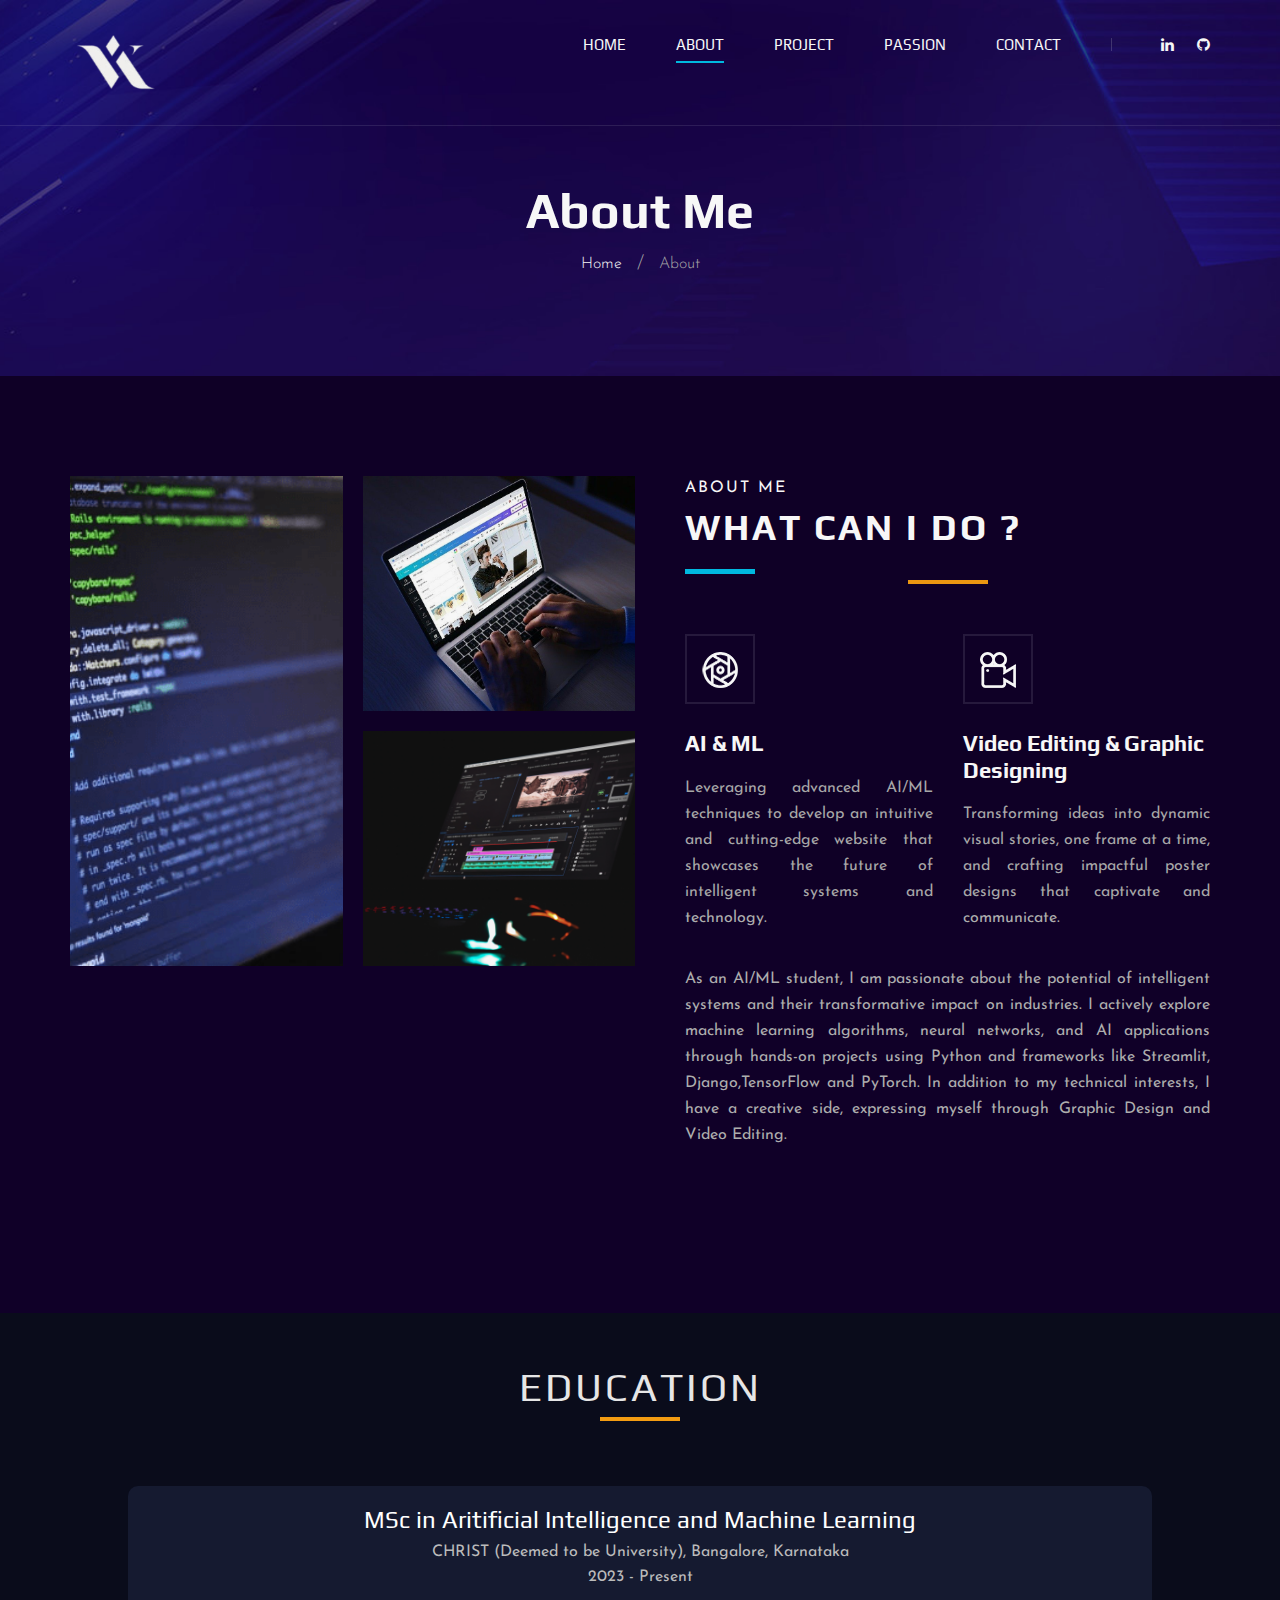
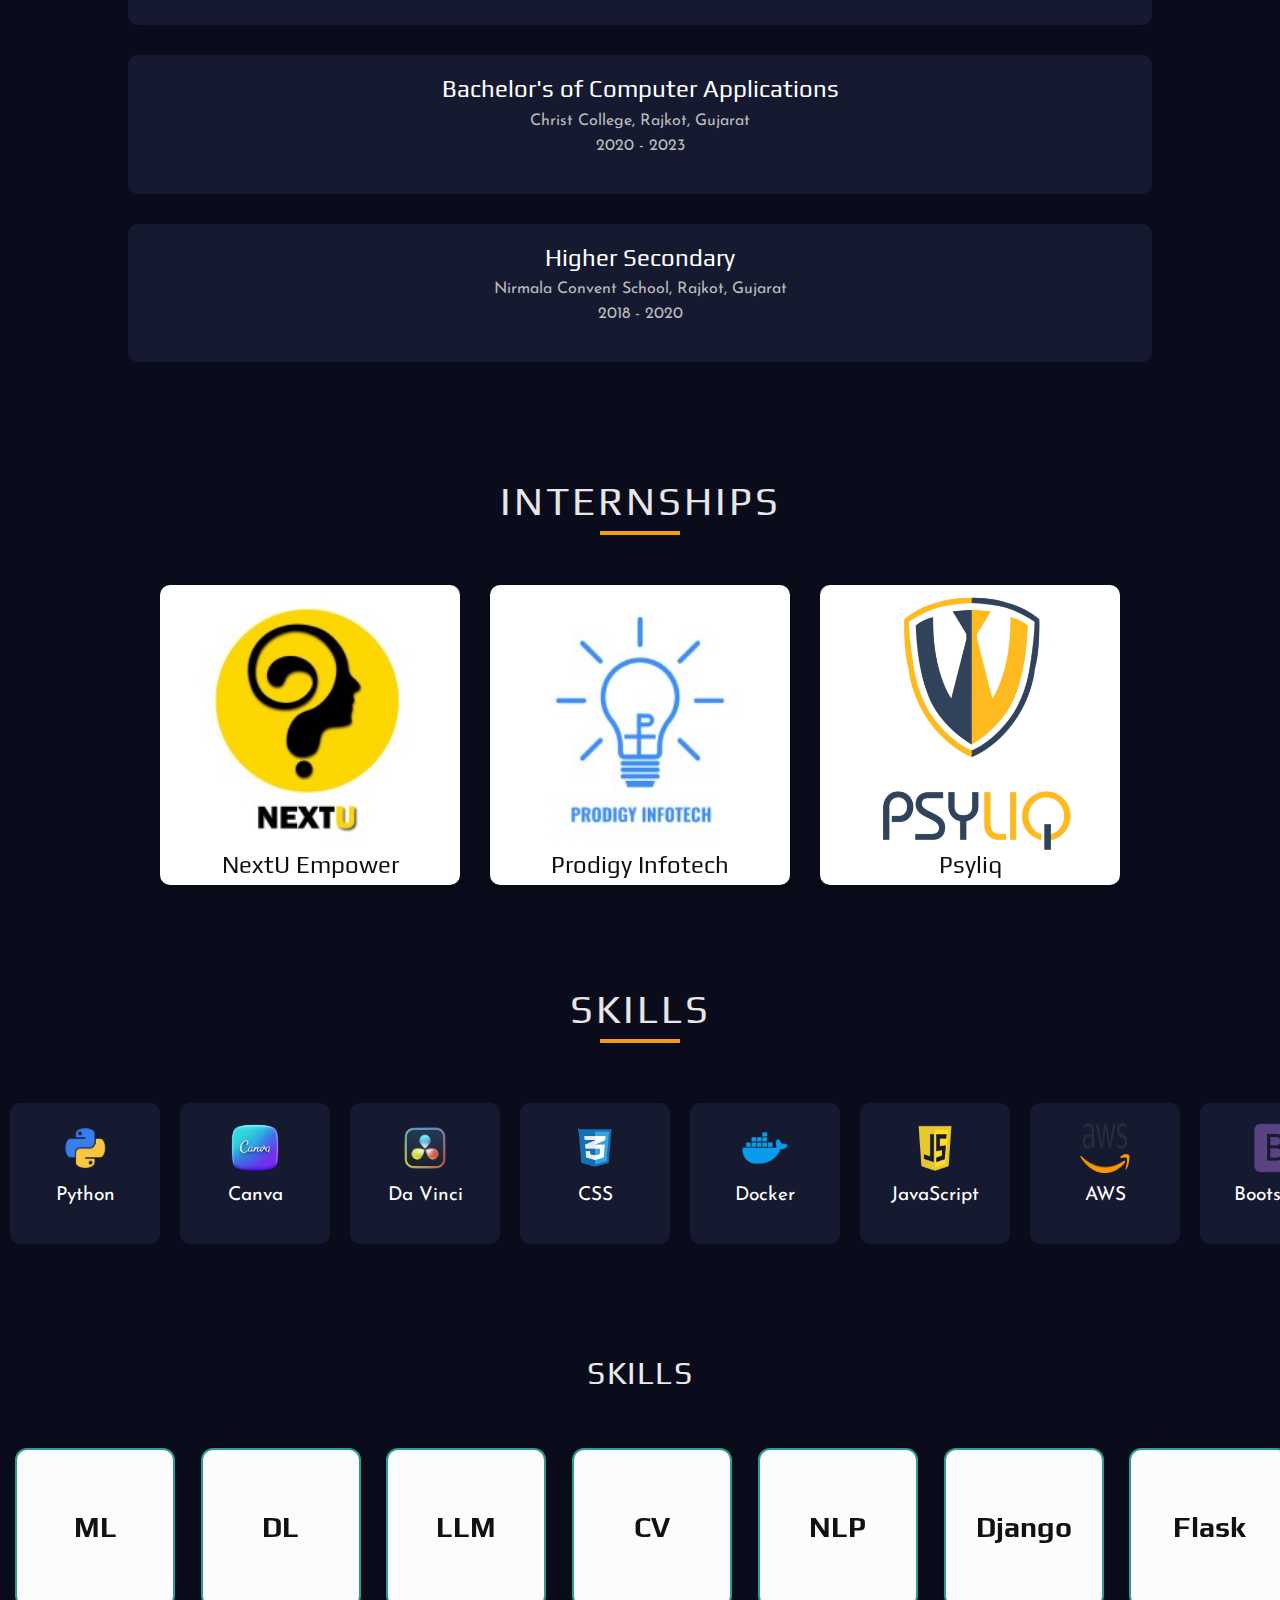
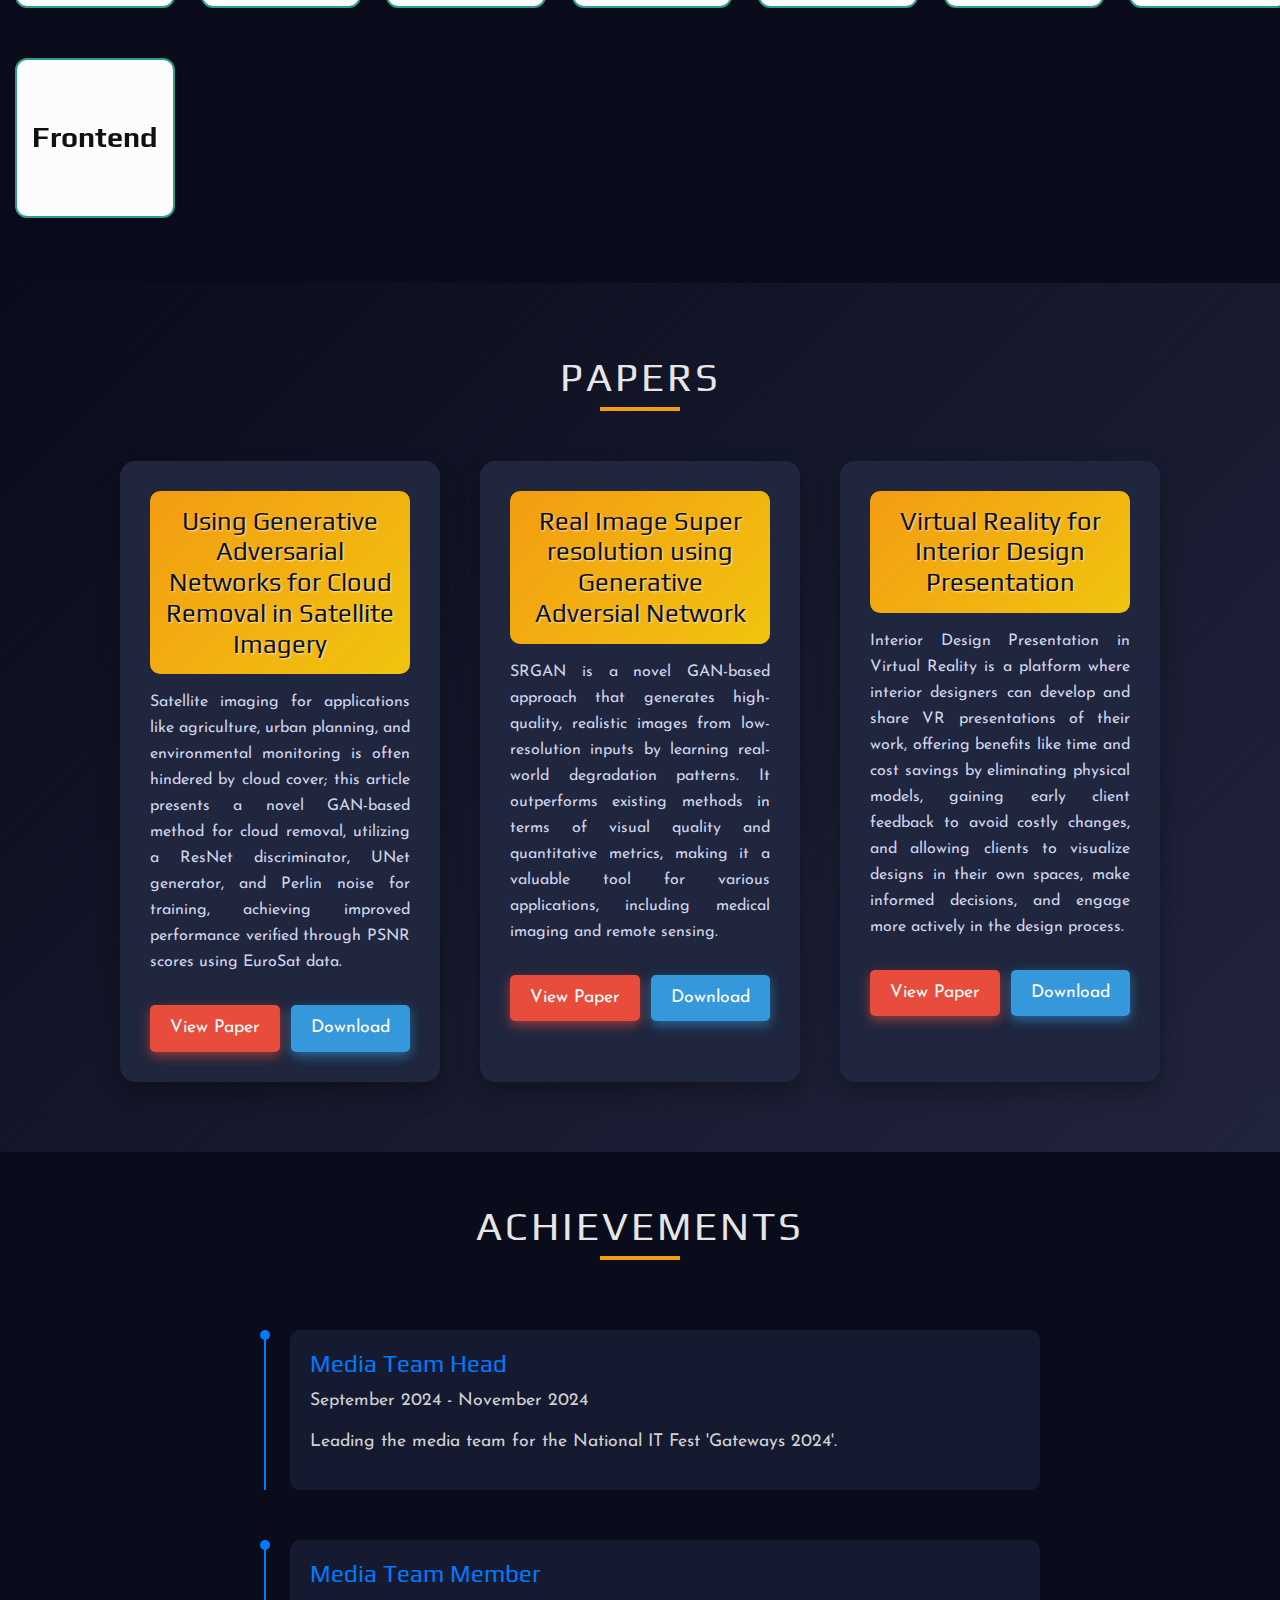
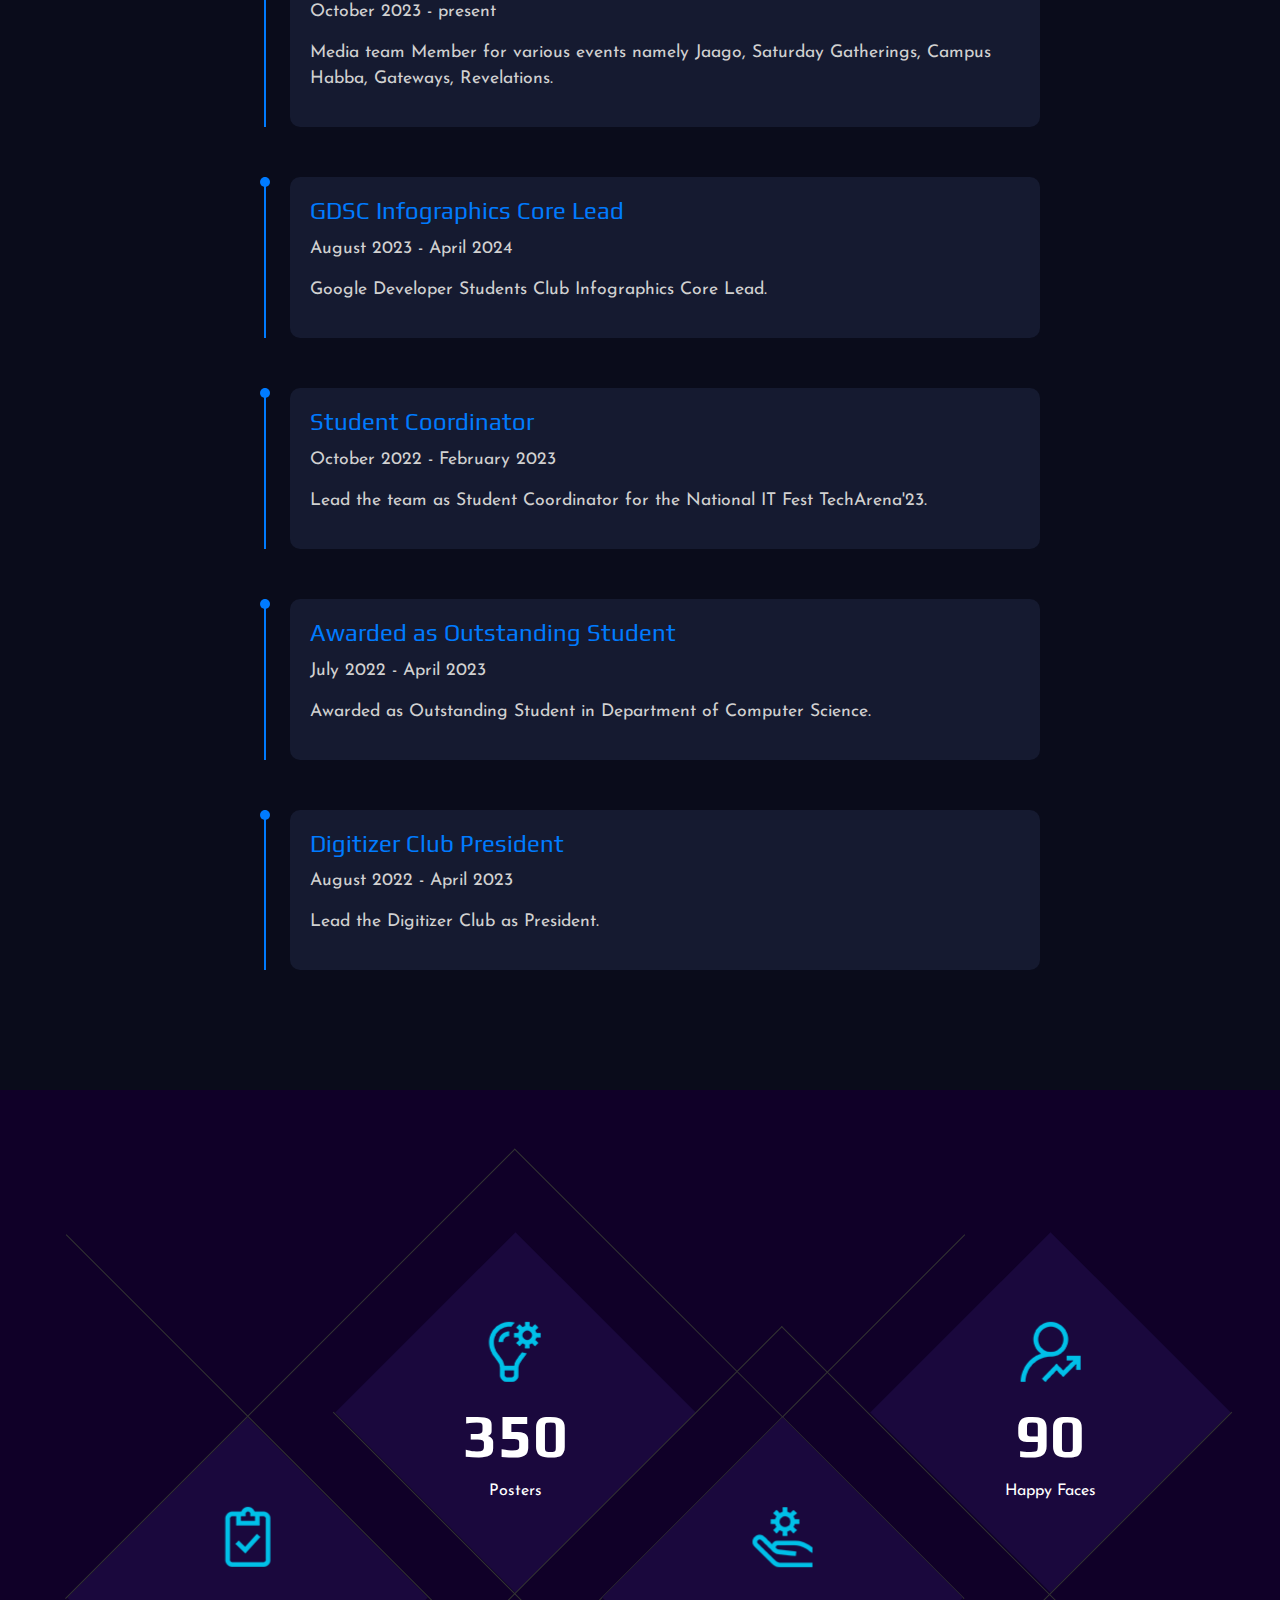
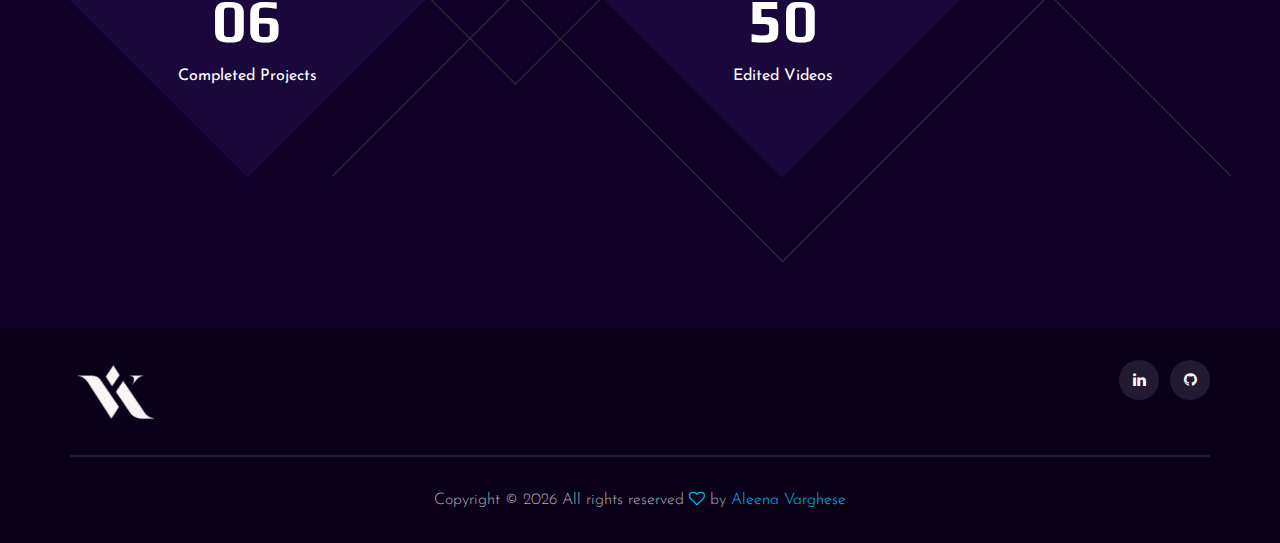
==== about.html @ f1eccfc3 "commits" ====
<!DOCTYPE html>
<html lang="zxx">

<head>
    <meta charset="UTF-8">
    <meta name="Aleena Varghese" content="Portfolio">
    <meta name="keywords" content="portfolio, unica, creative, html">
    <meta name="viewport" content="width=device-width, initial-scale=1.0">
    <meta http-equiv="X-UA-Compatible" content="ie=edge">
    <title>Aleena Varghese | Portfolio</title>

    <!-- Favicon -->
    <link rel="icon" href="img/logo/AV.ico" type="image/x-icon">

    <!-- Google Font -->
    <link href="https://fonts.googleapis.com/css2?family=Play:wght@400;700&display=swap" rel="stylesheet">
    <link href="https://fonts.googleapis.com/css2?family=Josefin+Sans:wght@300;400;500;600;700&display=swap"
        rel="stylesheet">

    <!-- Css Styles -->
    <link rel="stylesheet" href="css/bootstrap.min.css" type="text/css">
    <link rel="stylesheet" href="css/font-awesome.min.css" type="text/css">
    <link rel="stylesheet" href="css/elegant-icons.css" type="text/css">
    <link rel="stylesheet" href="css/owl.carousel.min.css" type="text/css">
    <link rel="stylesheet" href="css/magnific-popup.css" type="text/css">
    <link rel="stylesheet" href="css/slicknav.min.css" type="text/css">
    <link rel="stylesheet" href="css/style.css" type="text/css">
</head>

<body>
    <!-- Page Preloder -->
    <div id="preloder">
        <div class="loader"></div>
    </div>

   
    <!-- Header Section Begin -->
    <header class="header">
        <div class="container">
            <div class="row">
                <div class="col-lg-2">
                    <div class="header__logo">
                        <a href="./index.html"><img src="img/logo.png" alt=""></a>

                    </div>
                </div>
                <div class="col-lg-10">
                    <div class="header__nav__option">
                        <nav class="header__nav__menu mobile-menu">
                            <ul>
                                <li><a href="./index.html">Home</a></li>
                                <li class="active"><a href="./about.html">About</a></li>
                                <li><a href="./project.html">Project</a></li>
                                <li><a href="./passion.html">Passion</a></li>    
                                <li><a href="./contact.html">Contact</a></li>
                            </ul>
                        </nav>
                        <div class="header__nav__social">
                            <a href="https://www.linkedin.com/in/aleena-varghese-atv024/"><i class="fa fa-linkedin"></i></a>
                            <a href="https://github.com/Aleena24"><i class="fa fa-github"></i></a>
                        </div>
                    </div>
                </div>
            </div>
            <div id="mobile-menu-wrap"></div>
        </div>
    </header>
    <!-- Header End -->
    <!-- Breadcrumb Begin -->
    <div class="breadcrumb-option spad set-bg" data-setbg="img/breadcrumb-bg.jpg">
        <div class="container">
            <div class="row">
                <div class="col-lg-12 text-center">
                    <div class="breadcrumb__text">
                        <h2>About Me</h2>
                        <div class="breadcrumb__links">
                            <a href="#">Home</a>
                            <span>About</span>
                        </div>
                    </div>
                </div>
            </div>
        </div>
    </div>
    <!-- Breadcrumb End -->

    <!-- About Section Begin -->
    <section class="about spad">
        <div class="container">
            <div class="row">
                <div class="col-lg-6">
                    <div class="about__pic">
                        <div class="row">
                            <div class="col-lg-6 col-md-6 col-sm-6">
                                <div class="about__pic__item about__pic__item--large set-bg"
                                    data-setbg="img/about/about-4.png"></div>
                            </div>
                            <div class="col-lg-6 col-md-6 col-sm-6">
                                <div class="row">
                                    <div class="col-lg-12">
                                        <div class="about__pic__item set-bg" data-setbg="img/about/about-2.jpg"></div>
                                    </div>
                                    <div class="col-lg-12">
                                        <div class="about__pic__item set-bg" data-setbg="img/about/about-3.jpg"></div>
                                    </div>
                                </div>
                            </div>
                        </div>
                    </div>
                </div>
                <div class="col-lg-6">
                    <div class="about__text">
                        <div class="section-title">
                            <span>About Me</span>
                            <h2>What can I do ?</h2>
                        </div>
                        <div class="row">
                            <div class="col-lg-6 col-md-6 col-sm-6">
                                <div class="services__item">
                                    <div class="services__item__icon">
                                        <img src="img/icons/si-1.png" alt="">
                                    </div>
                                    <h4>AI & ML</h4>
                                    <p align="justify">Leveraging advanced AI/ML techniques to develop an intuitive and 
                                       cutting-edge website that showcases the future of intelligent systems 
                                       and technology.</p>
                                </div>
                            </div>
                            <div class="col-lg-6 col-md-6 col-sm-6">
                                <div class="services__item">
                                    <div class="services__item__icon">
                                        <img src="img/icons/si-3.png" alt="">
                                    </div>
                                    <h4>Video Editing & Graphic Designing</h4>
                                    <p align="justify">Transforming ideas into dynamic visual stories, one frame at a time, 
                                       and crafting impactful poster designs that captivate and communicate.</p>
                                </div>
                            </div>
                        </div>
                        <div align="justify" class="about__text__desc">
                            <p>As an AI/ML student, I am passionate about the potential of intelligent systems 
                                and their transformative impact on industries. I actively explore machine learning 
                                algorithms, neural networks, and AI applications through hands-on projects using 
                                Python and frameworks like Streamlit, Django,TensorFlow and PyTorch. 
                                In addition to my technical interests, I have a creative side, expressing myself 
                                through Graphic Design and Video Editing.</p>
                        </div>
                    </div>
                </div>
            </div>
        </div>
    </section>
    <!-- About Section End -->
    <section id="education" class="education-section">
        <h2 class="section-title">Education</h2>
        <div class="education-timeline">
          <div class="education-item">
            <h3>MSc in Aritificial Intelligence and Machine Learning</h3>
            <span>CHRIST (Deemed to be University), Bangalore, Karnataka</span>
            <p><span>2023 - Present</span></p>
          </div>
          <div class="education-item">
            <h3>Bachelor's of Computer Applications</h3>
            <span>Christ College, Rajkot, Gujarat</span>
            <p><span>2020 - 2023</span></p>
          </div>
          <div class="education-item">
            <h3>Higher Secondary</h3>
            <span>Nirmala Convent School, Rajkot, Gujarat</span>
            <p><span>2018 - 2020</span></p>
          </div>
        </div>
      </section>

      <section id="internships" class="internships-section">
        <h2 class="section-title">Internships</h2>
        <div class="internships-container">
          <div class="flip-card">
            <div class="flip-card-inner">
              <div class="flip-card-front">
                <img src="img/logo/nextu.jpeg" alt="Pysqli Logo">
                <h3>NextU Empower</h3>
              </div>
              <div class="flip-card-back">
                <a href="https://nextuempower.com/"><h3>Graphic Designer</h3></a>
                <p>Duration: September 2024 - Present</p>
                <p>Designing visually engaging graphics and creating promotional videos for web and social media, focusing on enhancing brand identity and user engagement.</p>
              </div>
            </div>
          </div>

          <div class="flip-card">
            <div class="flip-card-inner">
              <div class="flip-card-front">
                <img src="img/logo/prodigy.jpeg" alt="Company 2 Logo">
                <h3>Prodigy Infotech</h3>
              </div>
              <div class="flip-card-back">
                <a href="https://prodigyinfotech.dev/"><h3>Machine Learning Engineer</h3></a>
                <p>Duration: April 2024 - May 2024</p>
                <p>Prodigy InfoTech | intern</p>
                <p>Acquired hands-on experience in designing, training, and evaluating machine learning models to generate actionable insights.</p>
              </div>
            </div>
          </div>

          <div class="flip-card">
            <div class="flip-card-inner">
              <div class="flip-card-front">
                <img src="img/logo/psyliq.png" alt="Pysqli Logo">
                <h3>Psyliq</h3>
              </div>
              <div class="flip-card-back">
                <a href="https://psyliq.com/"><h3>Python Developer</h3></a>
                <p>Duration: May 2024 - June 2024</p>
                <p>Psyliq | intern</p>
                <p>Developed expertise in gathering, analyzing, and visualizing data using Python, extracting valuable insights to drive data-centric initiatives.</p>
              </div>
            </div>
          </div>
        </div>
      </section>
      

      <section id="skills" class="skills-section">
        <h2 class="section-title">Skills</h2>
        <div class="skills-carousel">
          <div class="skills-track">
            <div class="skill">
              <img src="img/logo/py.png" alt="HTML">
              <p>Python</p>
            </div>
            <div class="skill">
              <img src="img/logo/canva.png" alt="HTML">
              <p>Canva</p>
            </div>
            <div class="skill">
              <img src="img/logo/da.png" alt="HTML">
              <p>Da Vinci</p>
            </div>
            <div class="skill">
              <img src="img/logo/css.png" alt="HTML">
              <p>CSS</p>
            </div>
            <div class="skill">
              <img src="img/logo/docker.png" alt="HTML">
              <p>Docker</p>
            </div>
            <div class="skill">
              <img src="img/logo/js.png" alt="HTML">
              <p>JavaScript</p>
            </div>
            <div class="skill">
              <img src="img/logo/aws.png" alt="HTML">
              <p>AWS</p>
            </div>
            <div class="skill">
              <img src="img/logo/bs.png" alt="HTML">
              <p>Bootstrap</p>
            </div>
            <div class="skill">
              <img src="img/logo/stream.png" alt="HTML">
              <p>Streamlit</p>
            </div>
            <div class="skill">
              <img src="img/logo/sql.png" alt="HTML">
              <p>MySQL</p>
            </div>
            <div class="skill">
              <img src="img/logo/postgres.png" alt="HTML">
              <p>Postgres</p>
            </div>
            
            <div class="skill">
              <img src="img/logo/cap.png" alt="HTML">
              <p>Capcut</p>
            </div>
            <div class="skill">
              <img src="img/logo/mongo.png" alt="HTML">
              <p>MongoDB</p>
            </div>
            <div class="skill">
              <img src="img/logo/php.png" alt="HTML">
              <p>PHP</p>
            </div>
            <div class="skill">
              <img src="img/logo/figma.png" alt="HTML">
              <p>Figma</p>
            </div>
            <div class="skill">
              <img src="img/logo/post.png" alt="HTML">
              <p>Postman</p>
            </div>
            <div class="skill">
              <img src="img/logo/pr.png" alt="HTML">
              <p>Premier Pro</p>
            </div>
            <div class="skill">
              <img src="img/logo/html.png" alt="HTML">
              <p>HTML</p>
            </div>
          </div>
        </div>
      </section>   
      
      <section id="skills" class="skills-section">
        <h2 class="new-section-title">Skills</h2>
        <div class="skill-card-grid">
          <div class="skill-card">
            <div class="skill-card-inner">
              <div class="skill-card-front">
                <h3>ML</h3>
              </div>
              <div class="skill-card-back">
                <p>Machine<br>Learning</p>
              </div>
            </div>
          </div>
          <div class="skill-card">
            <div class="skill-card-inner">
              <div class="skill-card-front">
                <h3>DL</h3>
              </div>
              <div class="skill-card-back">
                <p>Deep<br>Learning</p>
              </div>
            </div>
          </div>
          <div class="skill-card">
            <div class="skill-card-inner">
              <div class="skill-card-front">
                <h3>LLM</h3>
              </div>
              <div class="skill-card-back">
                <p>Large<br>Language Model</p>
              </div>
            </div>
          </div>
          <div class="skill-card">
            <div class="skill-card-inner">
              <div class="skill-card-front">
                <h3>CV</h3>
              </div>
              <div class="skill-card-back">
                <p>Computer<br>Vision</p>
              </div>
            </div>
          </div>
          <div class="skill-card">
            <div class="skill-card-inner">
              <div class="skill-card-front">
                <h3>NLP</h3>
              </div>
              <div class="skill-card-back">
                <p>Natural<br>Language<br>Processing</p>
              </div>
            </div>
          </div>
          <div class="skill-card">
            <div class="skill-card-inner">
              <div class="skill-card-front">
                <h3>Django</h3>
              </div>
              <div class="skill-card-back">
                <p>Python<br>Framework</p>
              </div>
            </div>
          </div>
          <div class="skill-card">
            <div class="skill-card-inner">
              <div class="skill-card-front">
                <h3>Flask</h3>
              </div>
              <div class="skill-card-back">
                <p>Python<br>Framework</p>
              </div>
            </div>
          </div>
          <div class="skill-card">
            <div class="skill-card-inner">
              <div class="skill-card-front">
                <h3>Frontend</h3>
              </div>
              <div class="skill-card-back">
                <p>Web<br>Development</p>
              </div>
            </div>
          </div>
        </div>
      </section>
      
      <section id="publications" class="publications-section">
        <h2 class="section-title">Papers</h2>
        <div class="publications-container">
          <div class="publication">
            <div class="publication-header">
              <a href="https://github.com/Aleena24/srgan_cloud/blob/main/GANs%26Clouds.ipynb"><h3>Using Generative Adversarial Networks for Cloud
                Removal in Satellite Imagery</h3></a>
            </div>
            <p align="justify" class="publication-description">Satellite imaging for applications like agriculture, urban planning, and environmental monitoring is often hindered by cloud cover; this article presents a novel GAN-based method for cloud removal, utilizing a ResNet discriminator, UNet generator, and Perlin noise for training, achieving improved performance verified through PSNR scores using EuroSat data.</p>
            <div class="publication-buttons">
              <a href="./srgan_cloud.pdf" target="_blank" class="btn-view">View Paper</a>
              <a href="./srgan_cloud.pdf" download class="btn-download">Download</a>
            </div>
          </div>
          <div class="publication">
            <div class="publication-header">
              <a href="https://github.com/Aleena24/real-image-SRGAN/blob/main/research_srgan.ipynb"><h3>Real Image Super resolution using Generative Adversial Network</h3></a>
            </div>
            <p align="justify" class="publication-description">SRGAN is a novel GAN-based approach that generates high-quality, realistic images from low-resolution inputs by learning real-world degradation patterns. It outperforms existing methods in terms of visual quality and quantitative metrics, making it a valuable tool for various applications, including medical imaging and remote sensing.</p>
            <div class="publication-buttons">
              <a href="./real.pdf" target="_blank" class="btn-view">View Paper</a>
              <a href="./real.pdf" download class="btn-download">Download</a>
            </div>
          </div>
          <div class="publication">
            <div class="publication-header">
              <h3>Virtual Reality for  
                Interior Design  
                Presentation </h3>
            </div>
            <p align="justify" class="publication-description">Interior Design Presentation in Virtual Reality is a platform where interior designers can develop and share VR presentations of their work, offering benefits like time and cost savings by eliminating physical models, gaining early client feedback to avoid costly changes, and allowing clients to visualize designs in their own spaces, make informed decisions, and engage more actively in the design process.</p>
            <div class="publication-buttons">
              <a href="./vr.pdf" target="_blank" class="btn-view">View Paper</a>
              <a href="./vr.pdf" download class="btn-download">Download</a>
            </div>
          </div>
        </div>
      </section>
      
      
      <section id="achievements" class="achievements-section">
        <h2 class="section-title">Achievements</h2>
        <div class="achievements-timeline">
          <div class="timeline-item">
            <div class="timeline-content">
              <h3>Media Team Head</h3>
              <p>September 2024 - November 2024</p>
              <p>Leading the media team for the National IT Fest 'Gateways 2024'.</p>
            </div>
          </div>
          <div class="timeline-item">
            <div class="timeline-content">
              <h3>Media Team Member</h3>
              <p>October 2023 - present</p>
              <p>Media team Member for various events namely Jaago, Saturday Gatherings, Campus Habba, Gateways, Revelations.</p>
            </div>
          </div>
          <div class="timeline-item">
            <div class="timeline-content">
              <h3>GDSC Infographics Core Lead</h3>
              <p>August 2023 - April 2024</p>
              <p>Google Developer Students Club Infographics Core Lead.</p>
            </div>
          </div>
          <div class="timeline-item">
            <div class="timeline-content">
              <h3>Student Coordinator</h3>
              <p>October 2022 - February 2023</p>
              <p>Lead the team as Student Coordinator for the National IT Fest TechArena'23.</p>
            </div>
          </div>
          <div class="timeline-item">
            <div class="timeline-content">
              <h3>Awarded as Outstanding Student</h3>
              <p>July 2022 - April 2023</p>
              <p>Awarded as Outstanding Student in Department of Computer Science.</p>
            </div>
          </div>
          <div class="timeline-item">
            <div class="timeline-content">
              <h3>Digitizer Club President</h3>
              <p>August 2022 - April 2023</p>
              <p>Lead the Digitizer Club as President.</p>
            </div>
          </div>

        </div>
      </section>
      
    <!-- Counter Section Begin -->
    <section class="counter">
        <div class="container">
            <div class="counter__content">
                <div class="row">
                    <div class="col-lg-3 col-md-6 col-sm-6">
                        <div class="counter__item">
                            <div class="counter__item__text">
                                <img src="img/icons/ci-1.png" alt="">
                                <h2 class="counter_num">06</h2>
                                <p>Completed Projects</p>
                            </div>
                        </div>
                    </div>
                    <div class="col-lg-3 col-md-6 col-sm-6">
                        <div class="counter__item second__item">
                            <div class="counter__item__text">
                                <img src="img/icons/ci-4.png" alt="">
                                <h2 class="counter_num">350</h2>
                                <p>Posters</p>
                            </div>
                        </div>
                    </div>
                    <div class="col-lg-3 col-md-6 col-sm-6">
                        <div class="counter__item third__item">
                            <div class="counter__item__text">
                                <img src="img/icons/ci-3.png" alt="">
                                <h2 class="counter_num">50</h2>
                                <p>Edited Videos</p>
                            </div>
                        </div>
                    </div>
                    <div class="col-lg-3 col-md-6 col-sm-6">
                        <div class="counter__item four__item">
                            <div class="counter__item__text">
                                <img src="img/icons/ci-2.png" alt="">
                                <h2 class="counter_num">90</h2>
                                <p>Happy Faces</p>
                            </div>
                        </div>
                    </div>
                </div>
            </div>
        </div>
    </section>
    <!-- Counter Section End -->      
    
    <!-- Footer Section Begin -->
    <footer class="footer">
        <div class="container">
            <div class="footer__top">
                <div class="row">
                    <div class="col-lg-6 col-md-6">
                        <div class="footer__top__logo">
                            <a href="#"><img src="img/logo.png" alt=""></a>
                        </div>
                    </div>
                    <div class="col-lg-6 col-md-6">
                        <div class="footer__top__social">
                          <a href="https://www.linkedin.com/in/aleena-varghese-atv024/"><i class="fa fa-linkedin"></i></a>
                          <a href="https://github.com/Aleena24"><i class="fa fa-github"></i></a>
                        </div>
                    </div>
                </div>
            </div>
            
            <div class="footer__copyright">
                <div class="row">
                    <div class="col-lg-12 text-center">

                        <p class="footer__copyright__text">Copyright &copy;
                            <script>
                                document.write(new Date().getFullYear());
                            </script>
                            All rights reserved <i class="fa fa-heart-o"
                                aria-hidden="true"></i> by <a href="#" target="_blank">Aleena Varghese</a>
                        </p>
                    </div>
                </div>
            </div>
        </div>
    </footer>
    <!-- Footer Section End -->

    <!-- Js Plugins -->
    <script src="js/jquery-3.3.1.min.js"></script>
    <script src="js/bootstrap.min.js"></script>
    <script src="js/jquery.magnific-popup.min.js"></script>
    <script src="js/skills-scroll.js"
    <script src="js/mixitup.min.js"></script>
    <script src="js/masonry.pkgd.min.js"></script>
    <script src="js/main.js"></script>
</body>

</html>
---- css/elegant-icons.css ----
@font-face {
	font-family: 'ElegantIcons';
	src:url('../fonts/ElegantIcons.eot');
	src:url('../fonts/ElegantIcons.eot?#iefix') format('embedded-opentype'),
		url('../fonts/ElegantIcons.woff') format('woff'),
		url('../fonts/ElegantIcons.ttf') format('truetype'),
		url('../fonts/ElegantIcons.svg#ElegantIcons') format('svg');
	font-weight: normal;
	font-style: normal;
}

/* Use the following CSS code if you want to use data attributes for inserting your icons */
[data-icon]:before {
	font-family: 'ElegantIcons';
	content: attr(data-icon);
	speak: none;
	font-weight: normal;
	font-variant: normal;
	text-transform: none;
	line-height: 1;
	-webkit-font-smoothing: antialiased;
	-moz-osx-font-smoothing: grayscale;
}

/* Use the following CSS code if you want to have a class per icon */
/*
Instead of a list of all class selectors,
you can use the generic selector below, but it's slower:
[class*="your-class-prefix"] {
*/
.arrow_up, .arrow_down, .arrow_left, .arrow_right, .arrow_left-up, .arrow_right-up, .arrow_right-down, .arrow_left-down, .arrow-up-down, .arrow_up-down_alt, .arrow_left-right_alt, .arrow_left-right, .arrow_expand_alt2, .arrow_expand_alt, .arrow_condense, .arrow_expand, .arrow_move, .arrow_carrot-up, .arrow_carrot-down, .arrow_carrot-left, .arrow_carrot-right, .arrow_carrot-2up, .arrow_carrot-2down, .arrow_carrot-2left, .arrow_carrot-2right, .arrow_carrot-up_alt2, .arrow_carrot-down_alt2, .arrow_carrot-left_alt2, .arrow_carrot-right_alt2, .arrow_carrot-2up_alt2, .arrow_carrot-2down_alt2, .arrow_carrot-2left_alt2, .arrow_carrot-2right_alt2, .arrow_triangle-up, .arrow_triangle-down, .arrow_triangle-left, .arrow_triangle-right, .arrow_triangle-up_alt2, .arrow_triangle-down_alt2, .arrow_triangle-left_alt2, .arrow_triangle-right_alt2, .arrow_back, .icon_minus-06, .icon_plus, .icon_close, .icon_check, .icon_minus_alt2, .icon_plus_alt2, .icon_close_alt2, .icon_check_alt2, .icon_zoom-out_alt, .icon_zoom-in_alt, .icon_search, .icon_box-empty, .icon_box-selected, .icon_minus-box, .icon_plus-box, .icon_box-checked, .icon_circle-empty, .icon_circle-slelected, .icon_stop_alt2, .icon_stop, .icon_pause_alt2, .icon_pause, .icon_menu, .icon_menu-square_alt2, .icon_menu-circle_alt2, .icon_ul, .icon_ol, .icon_adjust-horiz, .icon_adjust-vert, .icon_document_alt, .icon_documents_alt, .icon_pencil, .icon_pencil-edit_alt, .icon_pencil-edit, .icon_folder-alt, .icon_folder-open_alt, .icon_folder-add_alt, .icon_info_alt, .icon_error-oct_alt, .icon_error-circle_alt, .icon_error-triangle_alt, .icon_question_alt2, .icon_question, .icon_comment_alt, .icon_chat_alt, .icon_vol-mute_alt, .icon_volume-low_alt, .icon_volume-high_alt, .icon_quotations, .icon_quotations_alt2, .icon_clock_alt, .icon_lock_alt, .icon_lock-open_alt, .icon_key_alt, .icon_cloud_alt, .icon_cloud-upload_alt, .icon_cloud-download_alt, .icon_image, .icon_images, .icon_lightbulb_alt, .icon_gift_alt, .icon_house_alt, .icon_genius, .icon_mobile, .icon_tablet, .icon_laptop, .icon_desktop, .icon_camera_alt, .icon_mail_alt, .icon_cone_alt, .icon_ribbon_alt, .icon_bag_alt, .icon_creditcard, .icon_cart_alt, .icon_paperclip, .icon_tag_alt, .icon_tags_alt, .icon_trash_alt, .icon_cursor_alt, .icon_mic_alt, .icon_compass_alt, .icon_pin_alt, .icon_pushpin_alt, .icon_map_alt, .icon_drawer_alt, .icon_toolbox_alt, .icon_book_alt, .icon_calendar, .icon_film, .icon_table, .icon_contacts_alt, .icon_headphones, .icon_lifesaver, .icon_piechart, .icon_refresh, .icon_link_alt, .icon_link, .icon_loading, .icon_blocked, .icon_archive_alt, .icon_heart_alt, .icon_star_alt, .icon_star-half_alt, .icon_star, .icon_star-half, .icon_tools, .icon_tool, .icon_cog, .icon_cogs, .arrow_up_alt, .arrow_down_alt, .arrow_left_alt, .arrow_right_alt, .arrow_left-up_alt, .arrow_right-up_alt, .arrow_right-down_alt, .arrow_left-down_alt, .arrow_condense_alt, .arrow_expand_alt3, .arrow_carrot_up_alt, .arrow_carrot-down_alt, .arrow_carrot-left_alt, .arrow_carrot-right_alt, .arrow_carrot-2up_alt, .arrow_carrot-2dwnn_alt, .arrow_carrot-2left_alt, .arrow_carrot-2right_alt, .arrow_triangle-up_alt, .arrow_triangle-down_alt, .arrow_triangle-left_alt, .arrow_triangle-right_alt, .icon_minus_alt, .icon_plus_alt, .icon_close_alt, .icon_check_alt, .icon_zoom-out, .icon_zoom-in, .icon_stop_alt, .icon_menu-square_alt, .icon_menu-circle_alt, .icon_document, .icon_documents, .icon_pencil_alt, .icon_folder, .icon_folder-open, .icon_folder-add, .icon_folder_upload, .icon_folder_download, .icon_info, .icon_error-circle, .icon_error-oct, .icon_error-triangle, .icon_question_alt, .icon_comment, .icon_chat, .icon_vol-mute, .icon_volume-low, .icon_volume-high, .icon_quotations_alt, .icon_clock, .icon_lock, .icon_lock-open, .icon_key, .icon_cloud, .icon_cloud-upload, .icon_cloud-download, .icon_lightbulb, .icon_gift, .icon_house, .icon_camera, .icon_mail, .icon_cone, .icon_ribbon, .icon_bag, .icon_cart, .icon_tag, .icon_tags, .icon_trash, .icon_cursor, .icon_mic, .icon_compass, .icon_pin, .icon_pushpin, .icon_map, .icon_drawer, .icon_toolbox, .icon_book, .icon_contacts, .icon_archive, .icon_heart, .icon_profile, .icon_group, .icon_grid-2x2, .icon_grid-3x3, .icon_music, .icon_pause_alt, .icon_phone, .icon_upload, .icon_download, .social_facebook, .social_twitter, .social_pinterest, .social_googleplus, .social_tumblr, .social_tumbleupon, .social_wordpress, .social_instagram, .social_dribbble, .social_vimeo, .social_linkedin, .social_rss, .social_deviantart, .social_share, .social_myspace, .social_skype, .social_youtube, .social_picassa, .social_googledrive, .social_flickr, .social_blogger, .social_spotify, .social_delicious, .social_facebook_circle, .social_twitter_circle, .social_pinterest_circle, .social_googleplus_circle, .social_tumblr_circle, .social_stumbleupon_circle, .social_wordpress_circle, .social_instagram_circle, .social_dribbble_circle, .social_vimeo_circle, .social_linkedin_circle, .social_rss_circle, .social_deviantart_circle, .social_share_circle, .social_myspace_circle, .social_skype_circle, .social_youtube_circle, .social_picassa_circle, .social_googledrive_alt2, .social_flickr_circle, .social_blogger_circle, .social_spotify_circle, .social_delicious_circle, .social_facebook_square, .social_twitter_square, .social_pinterest_square, .social_googleplus_square, .social_tumblr_square, .social_stumbleupon_square, .social_wordpress_square, .social_instagram_square, .social_dribbble_square, .social_vimeo_square, .social_linkedin_square, .social_rss_square, .social_deviantart_square, .social_share_square, .social_myspace_square, .social_skype_square, .social_youtube_square, .social_picassa_square, .social_googledrive_square, .social_flickr_square, .social_blogger_square, .social_spotify_square, .social_delicious_square, .icon_printer, .icon_calulator, .icon_building, .icon_floppy, .icon_drive, .icon_search-2, .icon_id, .icon_id-2, .icon_puzzle, .icon_like, .icon_dislike, .icon_mug, .icon_currency, .icon_wallet, .icon_pens, .icon_easel, .icon_flowchart, .icon_datareport, .icon_briefcase, .icon_shield, .icon_percent, .icon_globe, .icon_globe-2, .icon_target, .icon_hourglass, .icon_balance, .icon_rook, .icon_printer-alt, .icon_calculator_alt, .icon_building_alt, .icon_floppy_alt, .icon_drive_alt, .icon_search_alt, .icon_id_alt, .icon_id-2_alt, .icon_puzzle_alt, .icon_like_alt, .icon_dislike_alt, .icon_mug_alt, .icon_currency_alt, .icon_wallet_alt, .icon_pens_alt, .icon_easel_alt, .icon_flowchart_alt, .icon_datareport_alt, .icon_briefcase_alt, .icon_shield_alt, .icon_percent_alt, .icon_globe_alt, .icon_clipboard {
	font-family: 'ElegantIcons';
	speak: none;
	font-style: normal;
	font-weight: normal;
	font-variant: normal;
	text-transform: none;
	line-height: 1;
	-webkit-font-smoothing: antialiased;
}
.arrow_up:before {
	content: "\21";
}
.arrow_down:before {
	content: "\22";
}
.arrow_left:before {
	content: "\23";
}
.arrow_right:before {
	content: "\24";
}
.arrow_left-up:before {
	content: "\25";
}
.arrow_right-up:before {
	content: "\26";
}
.arrow_right-down:before {
	content: "\27";
}
.arrow_left-down:before {
	content: "\28";
}
.arrow-up-down:before {
	content: "\29";
}
.arrow_up-down_alt:before {
	content: "\2a";
}
.arrow_left-right_alt:before {
	content: "\2b";
}
.arrow_left-right:before {
	content: "\2c";
}
.arrow_expand_alt2:before {
	content: "\2d";
}
.arrow_expand_alt:before {
	content: "\2e";
}
.arrow_condense:before {
	content: "\2f";
}
.arrow_expand:before {
	content: "\30";
}
.arrow_move:before {
	content: "\31";
}
.arrow_carrot-up:before {
	content: "\32";
}
.arrow_carrot-down:before {
	content: "\33";
}
.arrow_carrot-left:before {
	content: "\34";
}
.arrow_carrot-right:before {
	content: "\35";
}
.arrow_carrot-2up:before {
	content: "\36";
}
.arrow_carrot-2down:before {
	content: "\37";
}
.arrow_carrot-2left:before {
	content: "\38";
}
.arrow_carrot-2right:before {
	content: "\39";
}
.arrow_carrot-up_alt2:before {
	content: "\3a";
}
.arrow_carrot-down_alt2:before {
	content: "\3b";
}
.arrow_carrot-left_alt2:before {
	content: "\3c";
}
.arrow_carrot-right_alt2:before {
	content: "\3d";
}
.arrow_carrot-2up_alt2:before {
	content: "\3e";
}
.arrow_carrot-2down_alt2:before {
	content: "\3f";
}
.arrow_carrot-2left_alt2:before {
	content: "\40";
}
.arrow_carrot-2right_alt2:before {
	content: "\41";
}
.arrow_triangle-up:before {
	content: "\42";
}
.arrow_triangle-down:before {
	content: "\43";
}
.arrow_triangle-left:before {
	content: "\44";
}
.arrow_triangle-right:before {
	content: "\45";
}
.arrow_triangle-up_alt2:before {
	content: "\46";
}
.arrow_triangle-down_alt2:before {
	content: "\47";
}
.arrow_triangle-left_alt2:before {
	content: "\48";
}
.arrow_triangle-right_alt2:before {
	content: "\49";
}
.arrow_back:before {
	content: "\4a";
}
.icon_minus-06:before {
	content: "\4b";
}
.icon_plus:before {
	content: "\4c";
}
.icon_close:before {
	content: "\4d";
}
.icon_check:before {
	content: "\4e";
}
.icon_minus_alt2:before {
	content: "\4f";
}
.icon_plus_alt2:before {
	content: "\50";
}
.icon_close_alt2:before {
	content: "\51";
}
.icon_check_alt2:before {
	content: "\52";
}
.icon_zoom-out_alt:before {
	content: "\53";
}
.icon_zoom-in_alt:before {
	content: "\54";
}
.icon_search:before {
	content: "\55";
}
.icon_box-empty:before {
	content: "\56";
}
.icon_box-selected:before {
	content: "\57";
}
.icon_minus-box:before {
	content: "\58";
}
.icon_plus-box:before {
	content: "\59";
}
.icon_box-checked:before {
	content: "\5a";
}
.icon_circle-empty:before {
	content: "\5b";
}
.icon_circle-slelected:before {
	content: "\5c";
}
.icon_stop_alt2:before {
	content: "\5d";
}
.icon_stop:before {
	content: "\5e";
}
.icon_pause_alt2:before {
	content: "\5f";
}
.icon_pause:before {
	content: "\60";
}
.icon_menu:before {
	content: "\61";
}
.icon_menu-square_alt2:before {
	content: "\62";
}
.icon_menu-circle_alt2:before {
	content: "\63";
}
.icon_ul:before {
	content: "\64";
}
.icon_ol:before {
	content: "\65";
}
.icon_adjust-horiz:before {
	content: "\66";
}
.icon_adjust-vert:before {
	content: "\67";
}
.icon_document_alt:before {
	content: "\68";
}
.icon_documents_alt:before {
	content: "\69";
}
.icon_pencil:before {
	content: "\6a";
}
.icon_pencil-edit_alt:before {
	content: "\6b";
}
.icon_pencil-edit:before {
	content: "\6c";
}
.icon_folder-alt:before {
	content: "\6d";
}
.icon_folder-open_alt:before {
	content: "\6e";
}
.icon_folder-add_alt:before {
	content: "\6f";
}
.icon_info_alt:before {
	content: "\70";
}
.icon_error-oct_alt:before {
	content: "\71";
}
.icon_error-circle_alt:before {
	content: "\72";
}
.icon_error-triangle_alt:before {
	content: "\73";
}
.icon_question_alt2:before {
	content: "\74";
}
.icon_question:before {
	content: "\75";
}
.icon_comment_alt:before {
	content: "\76";
}
.icon_chat_alt:before {
	content: "\77";
}
.icon_vol-mute_alt:before {
	content: "\78";
}
.icon_volume-low_alt:before {
	content: "\79";
}
.icon_volume-high_alt:before {
	content: "\7a";
}
.icon_quotations:before {
	content: "\7b";
}
.icon_quotations_alt2:before {
	content: "\7c";
}
.icon_clock_alt:before {
	content: "\7d";
}
.icon_lock_alt:before {
	content: "\7e";
}
.icon_lock-open_alt:before {
	content: "\e000";
}
.icon_key_alt:before {
	content: "\e001";
}
.icon_cloud_alt:before {
	content: "\e002";
}
.icon_cloud-upload_alt:before {
	content: "\e003";
}
.icon_cloud-download_alt:before {
	content: "\e004";
}
.icon_image:before {
	content: "\e005";
}
.icon_images:before {
	content: "\e006";
}
.icon_lightbulb_alt:before {
	content: "\e007";
}
.icon_gift_alt:before {
	content: "\e008";
}
.icon_house_alt:before {
	content: "\e009";
}
.icon_genius:before {
	content: "\e00a";
}
.icon_mobile:before {
	content: "\e00b";
}
.icon_tablet:before {
	content: "\e00c";
}
.icon_laptop:before {
	content: "\e00d";
}
.icon_desktop:before {
	content: "\e00e";
}
.icon_camera_alt:before {
	content: "\e00f";
}
.icon_mail_alt:before {
	content: "\e010";
}
.icon_cone_alt:before {
	content: "\e011";
}
.icon_ribbon_alt:before {
	content: "\e012";
}
.icon_bag_alt:before {
	content: "\e013";
}
.icon_creditcard:before {
	content: "\e014";
}
.icon_cart_alt:before {
	content: "\e015";
}
.icon_paperclip:before {
	content: "\e016";
}
.icon_tag_alt:before {
	content: "\e017";
}
.icon_tags_alt:before {
	content: "\e018";
}
.icon_trash_alt:before {
	content: "\e019";
}
.icon_cursor_alt:before {
	content: "\e01a";
}
.icon_mic_alt:before {
	content: "\e01b";
}
.icon_compass_alt:before {
	content: "\e01c";
}
.icon_pin_alt:before {
	content: "\e01d";
}
.icon_pushpin_alt:before {
	content: "\e01e";
}
.icon_map_alt:before {
	content: "\e01f";
}
.icon_drawer_alt:before {
	content: "\e020";
}
.icon_toolbox_alt:before {
	content: "\e021";
}
.icon_book_alt:before {
	content: "\e022";
}
.icon_calendar:before {
	content: "\e023";
}
.icon_film:before {
	content: "\e024";
}
.icon_table:before {
	content: "\e025";
}
.icon_contacts_alt:before {
	content: "\e026";
}
.icon_headphones:before {
	content: "\e027";
}
.icon_lifesaver:before {
	content: "\e028";
}
.icon_piechart:before {
	content: "\e029";
}
.icon_refresh:before {
	content: "\e02a";
}
.icon_link_alt:before {
	content: "\e02b";
}
.icon_link:before {
	content: "\e02c";
}
.icon_loading:before {
	content: "\e02d";
}
.icon_blocked:before {
	content: "\e02e";
}
.icon_archive_alt:before {
	content: "\e02f";
}
.icon_heart_alt:before {
	content: "\e030";
}
.icon_star_alt:before {
	content: "\e031";
}
.icon_star-half_alt:before {
	content: "\e032";
}
.icon_star:before {
	content: "\e033";
}
.icon_star-half:before {
	content: "\e034";
}
.icon_tools:before {
	content: "\e035";
}
.icon_tool:before {
	content: "\e036";
}
.icon_cog:before {
	content: "\e037";
}
.icon_cogs:before {
	content: "\e038";
}
.arrow_up_alt:before {
	content: "\e039";
}
.arrow_down_alt:before {
	content: "\e03a";
}
.arrow_left_alt:before {
	content: "\e03b";
}
.arrow_right_alt:before {
	content: "\e03c";
}
.arrow_left-up_alt:before {
	content: "\e03d";
}
.arrow_right-up_alt:before {
	content: "\e03e";
}
.arrow_right-down_alt:before {
	content: "\e03f";
}
.arrow_left-down_alt:before {
	content: "\e040";
}
.arrow_condense_alt:before {
	content: "\e041";
}
.arrow_expand_alt3:before {
	content: "\e042";
}
.arrow_carrot_up_alt:before {
	content: "\e043";
}
.arrow_carrot-down_alt:before {
	content: "\e044";
}
.arrow_carrot-left_alt:before {
	content: "\e045";
}
.arrow_carrot-right_alt:before {
	content: "\e046";
}
.arrow_carrot-2up_alt:before {
	content: "\e047";
}
.arrow_carrot-2dwnn_alt:before {
	content: "\e048";
}
.arrow_carrot-2left_alt:before {
	content: "\e049";
}
.arrow_carrot-2right_alt:before {
	content: "\e04a";
}
.arrow_triangle-up_alt:before {
	content: "\e04b";
}
.arrow_triangle-down_alt:before {
	content: "\e04c";
}
.arrow_triangle-left_alt:before {
	content: "\e04d";
}
.arrow_triangle-right_alt:before {
	content: "\e04e";
}
.icon_minus_alt:before {
	content: "\e04f";
}
.icon_plus_alt:before {
	content: "\e050";
}
.icon_close_alt:before {
	content: "\e051";
}
.icon_check_alt:before {
	content: "\e052";
}
.icon_zoom-out:before {
	content: "\e053";
}
.icon_zoom-in:before {
	content: "\e054";
}
.icon_stop_alt:before {
	content: "\e055";
}
.icon_menu-square_alt:before {
	content: "\e056";
}
.icon_menu-circle_alt:before {
	content: "\e057";
}
.icon_document:before {
	content: "\e058";
}
.icon_documents:before {
	content: "\e059";
}
.icon_pencil_alt:before {
	content: "\e05a";
}
.icon_folder:before {
	content: "\e05b";
}
.icon_folder-open:before {
	content: "\e05c";
}
.icon_folder-add:before {
	content: "\e05d";
}
.icon_folder_upload:before {
	content: "\e05e";
}
.icon_folder_download:before {
	content: "\e05f";
}
.icon_info:before {
	content: "\e060";
}
.icon_error-circle:before {
	content: "\e061";
}
.icon_error-oct:before {
	content: "\e062";
}
.icon_error-triangle:before {
	content: "\e063";
}
.icon_question_alt:before {
	content: "\e064";
}
.icon_comment:before {
	content: "\e065";
}
.icon_chat:before {
	content: "\e066";
}
.icon_vol-mute:before {
	content: "\e067";
}
.icon_volume-low:before {
	content: "\e068";
}
.icon_volume-high:before {
	content: "\e069";
}
.icon_quotations_alt:before {
	content: "\e06a";
}
.icon_clock:before {
	content: "\e06b";
}
.icon_lock:before {
	content: "\e06c";
}
.icon_lock-open:before {
	content: "\e06d";
}
.icon_key:before {
	content: "\e06e";
}
.icon_cloud:before {
	content: "\e06f";
}
.icon_cloud-upload:before {
	content: "\e070";
}
.icon_cloud-download:before {
	content: "\e071";
}
.icon_lightbulb:before {
	content: "\e072";
}
.icon_gift:before {
	content: "\e073";
}
.icon_house:before {
	content: "\e074";
}
.icon_camera:before {
	content: "\e075";
}
.icon_mail:before {
	content: "\e076";
}
.icon_cone:before {
	content: "\e077";
}
.icon_ribbon:before {
	content: "\e078";
}
.icon_bag:before {
	content: "\e079";
}
.icon_cart:before {
	content: "\e07a";
}
.icon_tag:before {
	content: "\e07b";
}
.icon_tags:before {
	content: "\e07c";
}
.icon_trash:before {
	content: "\e07d";
}
.icon_cursor:before {
	content: "\e07e";
}
.icon_mic:before {
	content: "\e07f";
}
.icon_compass:before {
	content: "\e080";
}
.icon_pin:before {
	content: "\e081";
}
.icon_pushpin:before {
	content: "\e082";
}
.icon_map:before {
	content: "\e083";
}
.icon_drawer:before {
	content: "\e084";
}
.icon_toolbox:before {
	content: "\e085";
}
.icon_book:before {
	content: "\e086";
}
.icon_contacts:before {
	content: "\e087";
}
.icon_archive:before {
	content: "\e088";
}
.icon_heart:before {
	content: "\e089";
}
.icon_profile:before {
	content: "\e08a";
}
.icon_group:before {
	content: "\e08b";
}
.icon_grid-2x2:before {
	content: "\e08c";
}
.icon_grid-3x3:before {
	content: "\e08d";
}
.icon_music:before {
	content: "\e08e";
}
.icon_pause_alt:before {
	content: "\e08f";
}
.icon_phone:before {
	content: "\e090";
}
.icon_upload:before {
	content: "\e091";
}
.icon_download:before {
	content: "\e092";
}
.social_facebook:before {
	content: "\e093";
}
.social_twitter:before {
	content: "\e094";
}
.social_pinterest:before {
	content: "\e095";
}
.social_googleplus:before {
	content: "\e096";
}
.social_tumblr:before {
	content: "\e097";
}
.social_tumbleupon:before {
	content: "\e098";
}
.social_wordpress:before {
	content: "\e099";
}
.social_instagram:before {
	content: "\e09a";
}
.social_dribbble:before {
	content: "\e09b";
}
.social_vimeo:before {
	content: "\e09c";
}
.social_linkedin:before {
	content: "\e09d";
}
.social_rss:before {
	content: "\e09e";
}
.social_deviantart:before {
	content: "\e09f";
}
.social_share:before {
	content: "\e0a0";
}
.social_myspace:before {
	content: "\e0a1";
}
.social_skype:before {
	content: "\e0a2";
}
.social_youtube:before {
	content: "\e0a3";
}
.social_picassa:before {
	content: "\e0a4";
}
.social_googledrive:before {
	content: "\e0a5";
}
.social_flickr:before {
	content: "\e0a6";
}
.social_blogger:before {
	content: "\e0a7";
}
.social_spotify:before {
	content: "\e0a8";
}
.social_delicious:before {
	content: "\e0a9";
}
.social_facebook_circle:before {
	content: "\e0aa";
}
.social_twitter_circle:before {
	content: "\e0ab";
}
.social_pinterest_circle:before {
	content: "\e0ac";
}
.social_googleplus_circle:before {
	content: "\e0ad";
}
.social_tumblr_circle:before {
	content: "\e0ae";
}
.social_stumbleupon_circle:before {
	content: "\e0af";
}
.social_wordpress_circle:before {
	content: "\e0b0";
}
.social_instagram_circle:before {
	content: "\e0b1";
}
.social_dribbble_circle:before {
	content: "\e0b2";
}
.social_vimeo_circle:before {
	content: "\e0b3";
}
.social_linkedin_circle:before {
	content: "\e0b4";
}
.social_rss_circle:before {
	content: "\e0b5";
}
.social_deviantart_circle:before {
	content: "\e0b6";
}
.social_share_circle:before {
	content: "\e0b7";
}
.social_myspace_circle:before {
	content: "\e0b8";
}
.social_skype_circle:before {
	content: "\e0b9";
}
.social_youtube_circle:before {
	content: "\e0ba";
}
.social_picassa_circle:before {
	content: "\e0bb";
}
.social_googledrive_alt2:before {
	content: "\e0bc";
}
.social_flickr_circle:before {
	content: "\e0bd";
}
.social_blogger_circle:before {
	content: "\e0be";
}
.social_spotify_circle:before {
	content: "\e0bf";
}
.social_delicious_circle:before {
	content: "\e0c0";
}
.social_facebook_square:before {
	content: "\e0c1";
}
.social_twitter_square:before {
	content: "\e0c2";
}
.social_pinterest_square:before {
	content: "\e0c3";
}
.social_googleplus_square:before {
	content: "\e0c4";
}
.social_tumblr_square:before {
	content: "\e0c5";
}
.social_stumbleupon_square:before {
	content: "\e0c6";
}
.social_wordpress_square:before {
	content: "\e0c7";
}
.social_instagram_square:before {
	content: "\e0c8";
}
.social_dribbble_square:before {
	content: "\e0c9";
}
.social_vimeo_square:before {
	content: "\e0ca";
}
.social_linkedin_square:before {
	content: "\e0cb";
}
.social_rss_square:before {
	content: "\e0cc";
}
.social_deviantart_square:before {
	content: "\e0cd";
}
.social_share_square:before {
	content: "\e0ce";
}
.social_myspace_square:before {
	content: "\e0cf";
}
.social_skype_square:before {
	content: "\e0d0";
}
.social_youtube_square:before {
	content: "\e0d1";
}
.social_picassa_square:before {
	content: "\e0d2";
}
.social_googledrive_square:before {
	content: "\e0d3";
}
.social_flickr_square:before {
	content: "\e0d4";
}
.social_blogger_square:before {
	content: "\e0d5";
}
.social_spotify_square:before {
	content: "\e0d6";
}
.social_delicious_square:before {
	content: "\e0d7";
}
.icon_printer:before {
	content: "\e103";
}
.icon_calulator:before {
	content: "\e0ee";
}
.icon_building:before {
	content: "\e0ef";
}
.icon_floppy:before {
	content: "\e0e8";
}
.icon_drive:before {
	content: "\e0ea";
}
.icon_search-2:before {
	content: "\e101";
}
.icon_id:before {
	content: "\e107";
}
.icon_id-2:before {
	content: "\e108";
}
.icon_puzzle:before {
	content: "\e102";
}
.icon_like:before {
	content: "\e106";
}
.icon_dislike:before {
	content: "\e0eb";
}
.icon_mug:before {
	content: "\e105";
}
.icon_currency:before {
	content: "\e0ed";
}
.icon_wallet:before {
	content: "\e100";
}
.icon_pens:before {
	content: "\e104";
}
.icon_easel:before {
	content: "\e0e9";
}
.icon_flowchart:before {
	content: "\e109";
}
.icon_datareport:before {
	content: "\e0ec";
}
.icon_briefcase:before {
	content: "\e0fe";
}
.icon_shield:before {
	content: "\e0f6";
}
.icon_percent:before {
	content: "\e0fb";
}
.icon_globe:before {
	content: "\e0e2";
}
.icon_globe-2:before {
	content: "\e0e3";
}
.icon_target:before {
	content: "\e0f5";
}
.icon_hourglass:before {
	content: "\e0e1";
}
.icon_balance:before {
	content: "\e0ff";
}
.icon_rook:before {
	content: "\e0f8";
}
.icon_printer-alt:before {
	content: "\e0fa";
}
.icon_calculator_alt:before {
	content: "\e0e7";
}
.icon_building_alt:before {
	content: "\e0fd";
}
.icon_floppy_alt:before {
	content: "\e0e4";
}
.icon_drive_alt:before {
	content: "\e0e5";
}
.icon_search_alt:before {
	content: "\e0f7";
}
.icon_id_alt:before {
	content: "\e0e0";
}
.icon_id-2_alt:before {
	content: "\e0fc";
}
.icon_puzzle_alt:before {
	content: "\e0f9";
}
.icon_like_alt:before {
	content: "\e0dd";
}
.icon_dislike_alt:before {
	content: "\e0f1";
}
.icon_mug_alt:before {
	content: "\e0dc";
}
.icon_currency_alt:before {
	content: "\e0f3";
}
.icon_wallet_alt:before {
	content: "\e0d8";
}
.icon_pens_alt:before {
	content: "\e0db";
}
.icon_easel_alt:before {
	content: "\e0f0";
}
.icon_flowchart_alt:before {
	content: "\e0df";
}
.icon_datareport_alt:before {
	content: "\e0f2";
}
.icon_briefcase_alt:before {
	content: "\e0f4";
}
.icon_shield_alt:before {
	content: "\e0d9";
}
.icon_percent_alt:before {
	content: "\e0da";
}
.icon_globe_alt:before {
	content: "\e0de";
}
.icon_clipboard:before {
	content: "\e0e6";
}


	.glyph {
		float: left;
		text-align: center;
		padding: .75em;
		margin: .4em 1.5em .75em 0;
		width: 6em;
text-shadow: none;
	}
        .glyph_big {
        font-size: 128px;
        color: #59c5dc;
        float: left;
        margin-right: 20px;
        }

        .glyph div { padding-bottom: 10px;}

	.glyph input {
		font-family: consolas, monospace;
		font-size: 12px;
		width: 100%;
		text-align: center;
		border: 0;
		box-shadow: 0 0 0 1px #ccc;
		padding: .2em;
                -moz-border-radius: 5px;
                -webkit-border-radius: 5px;
	}
	.centered {
		margin-left: auto;
		margin-right: auto;
	}
	.glyph .fs1 {
		font-size: 2em;
	}
---- css/style.css ----
html,
body {
  height: 100%;
  font-family: "Josefin Sans", sans-serif;
  -webkit-font-smoothing: antialiased;
}

h1,
h2,
h3,
h4,
h5,
h6 {
  margin: 0;
  color: #111111;
  font-weight: 400;
  font-family: "Play", sans-serif;
}

h1 {
  font-size: 70px;
}

h2 {
  font-size: 36px;
}

h3 {
  font-size: 30px;
}

h4 {
  font-size: 24px;
}

h5 {
  font-size: 18px;
}

h6 {
  font-size: 16px;
}

p {
  font-size: 16px;
  font-family: "Josefin Sans", sans-serif;
  color: #adadad;
  font-weight: 400;
  line-height: 26px;
  margin: 0 0 15px 0;
}

img {
  max-width: 100%;
}

input:focus,
select:focus,
button:focus,
textarea:focus {
  outline: none;
}

a:hover,
a:focus {
  text-decoration: none;
  outline: none;
  color: #fff;
}

ul,
ol {
  padding: 0;
  margin: 0;
}

/*---------------------
  Helper CSS
-----------------------*/
.section-title {
  margin-bottom: 50px;
}
.section-title.center-title {
  text-align: center;
}
.section-title.center-title h2:after {
  right: 0;
  margin: 0 auto;
}
.section-title span {
  color: #ffffff;
  display: block;
  font-size: 16px;
  letter-spacing: 2px;
  text-transform: uppercase;
  margin-bottom: 6px;
}
.section-title h2 {
  color: #ffffff;
  font-weight: 700;
  text-transform: uppercase;
  position: relative;
  padding-bottom: 25px;
}
.section-title h2:after {
  position: absolute;
  left: 0;
  bottom: 0;
  height: 5px;
  width: 70px;
  background: #00bfe7;
  content: "";
}

.set-bg {
  background-repeat: no-repeat;
  background-size: cover;
  background-position: top center;
}

.spad {
  padding-top: 100px;
  padding-bottom: 100px;
}

.text-white h1,
.text-white h2,
.text-white h3,
.text-white h4,
.text-white h5,
.text-white h6,
.text-white p,
.text-white span,
.text-white li,
.text-white a {
  color: #fff;
}

/* buttons */
.primary-btn {
  display: inline-block;
  font-size: 15px;
  font-family: "Play", sans-serif;
  font-weight: 700;
  padding: 14px 32px 12px;
  color: #ffffff;
  text-transform: uppercase;
  letter-spacing: 2px;
  position: relative;
  z-index: 1;
}
.primary-btn:hover:before {
  height: 100%;
  width: 100%;
}
.primary-btn:hover:after {
  height: 100%;
  width: 100%;
}
.primary-btn:before {
  position: absolute;
  left: 0;
  top: 0;
  height: 30px;
  width: 30px;
  border-left: 2px solid #00bfe7;
  border-top: 2px solid #00bfe7;
  content: "";
  z-index: -1;
  -webkit-transition: all, 0.7s;
  -o-transition: all, 0.7s;
  transition: all, 0.7s;
}
.primary-btn:after {
  position: absolute;
  right: 0;
  bottom: 0;
  height: 30px;
  width: 30px;
  border-right: 2px solid #00bfe7;
  border-bottom: 2px solid #00bfe7;
  content: "";
  z-index: -1;
  -webkit-transition: all, 0.7s;
  -o-transition: all, 0.7s;
  transition: all, 0.7s;
}

.site-btn {
  font-size: 15px;
  color: #ffffff;
  background: #00bfe7;
  font-family: "Play", sans-serif;
  font-weight: 700;
  border: none;
  display: inline-block;
  text-transform: uppercase;
  letter-spacing: 2px;
  padding: 14px 34px 12px;
  width: 100%;
}

/* Preloder */
#preloder {
  position: fixed;
  width: 100%;
  height: 100%;
  top: 0;
  left: 0;
  z-index: 999999;
  background: #000;
}

.loader {
  width: 40px;
  height: 40px;
  position: absolute;
  top: 50%;
  left: 50%;
  margin-top: -13px;
  margin-left: -13px;
  border-radius: 60px;
  animation: loader 0.8s linear infinite;
  -webkit-animation: loader 0.8s linear infinite;
}

@keyframes loader {
  0% {
    -webkit-transform: rotate(0deg);
    transform: rotate(0deg);
    border: 4px solid #f44336;
    border-left-color: transparent;
  }
  50% {
    -webkit-transform: rotate(180deg);
    transform: rotate(180deg);
    border: 4px solid #673ab7;
    border-left-color: transparent;
  }
  100% {
    -webkit-transform: rotate(360deg);
    transform: rotate(360deg);
    border: 4px solid #f44336;
    border-left-color: transparent;
  }
}
@-webkit-keyframes loader {
  0% {
    -webkit-transform: rotate(0deg);
    border: 4px solid #f44336;
    border-left-color: transparent;
  }
  50% {
    -webkit-transform: rotate(180deg);
    border: 4px solid #673ab7;
    border-left-color: transparent;
  }
  100% {
    -webkit-transform: rotate(360deg);
    border: 4px solid #f44336;
    border-left-color: transparent;
  }
}
/*---------------------
  Header
-----------------------*/
.header {
  position: absolute;
  left: 0;
  top: 0;
  width: 100%;
  background: transparent;
  border-bottom: 1px solid rgba(255, 255, 255, 0.1);
  z-index: 9;
}

.header__logo {
  padding: 30px 0;
}
.header__logo a {
  display: inline-block;
}

.header__nav__option {
  text-align: right;
  padding: 28px 0px;
}

.header__nav__menu {
  display: inline-block;
  margin-right: 45px;
}
.header__nav__menu ul li {
  list-style: none;
  display: inline-block;
  margin-right: 45px;
  position: relative;
}
.header__nav__menu ul li.active a:after {
  -webkit-transform: scale(1);
      -ms-transform: scale(1);
          transform: scale(1);
}
.header__nav__menu ul li:hover a:after {
  -webkit-transform: scale(1);
      -ms-transform: scale(1);
          transform: scale(1);
}
.header__nav__menu ul li:hover .dropdown {
  top: 34px;
  opacity: 1;
  visibility: visible;
}
.header__nav__menu ul li:last-child {
  margin-right: 0;
}
.header__nav__menu ul li .dropdown {
  position: absolute;
  left: 0;
  top: 60px;
  width: 140px;
  background: #ffffff;
  text-align: left;
  padding: 2px 0;
  z-index: 9;
  opacity: 0;
  visibility: hidden;
  -webkit-transition: all, 0.3s;
  -o-transition: all, 0.3s;
  transition: all, 0.3s;
}
.header__nav__menu ul li .dropdown li {
  display: block;
  margin-right: 0;
}
.header__nav__menu ul li .dropdown li a {
  font-size: 14px;
  color: #111111;
  padding: 8px 20px;
  text-transform: capitalize;
}
.header__nav__menu ul li .dropdown li a:after {
  display: none;
}
.header__nav__menu ul li a {
  font-size: 15px;
  font-family: "Play", sans-serif;
  color: #ffffff;
  display: block;
  text-transform: uppercase;
  position: relative;
  padding: 6px 0;
}
.header__nav__menu ul li a:after {
  position: absolute;
  left: 0;
  bottom: 0;
  width: 100%;
  height: 2px;
  background: #00bfe7;
  content: "";
  -webkit-transform: scale(0);
      -ms-transform: scale(0);
          transform: scale(0);
  -webkit-transition: all, 0.3s;
  -o-transition: all, 0.3s;
  transition: all, 0.3s;
}

.header__nav__social {
  display: inline-block;
  position: relative;
  padding-left: 50px;
}
.header__nav__social:before {
  position: absolute;
  left: 0;
  top: 4px;
  height: 13px;
  width: 1px;
  background: rgba(225, 225, 225, 0.2);
  content: "";
}
.header__nav__social a {
  color: #ffffff;
  font-size: 15px;
  margin-right: 18px;
}
.header__nav__social a:last-child {
  margin-right: 0;
}

.slicknav_menu {
  display: none;
}

/*---------------------
  Hero
-----------------------*/
.hero__slider.owl-carousel .owl-item.active .hero__text span {
  top: 0;
  opacity: 1;
}
.hero__slider.owl-carousel .owl-item.active .hero__text h2 {
  top: 0;
  opacity: 1;
}
.hero__slider.owl-carousel .owl-item.active .hero__text .primary-btn {
  top: 0;
  opacity: 1;
}
.hero__slider.owl-carousel .owl-dots {
  position: absolute;
  left: 0;
  right: 0;
  bottom: 45px;
  width: 100%;
  max-width: 1140px;
  margin: 0 auto;
}
.hero__slider.owl-carousel .owl-dots button {
  color: #adadad;
  font-size: 18px;
  font-family: "Play", sans-serif;
  margin-right: 16px;
  position: relative;
  display: inline-block;
}
.hero__slider.owl-carousel .owl-dots button.active {
  color: #ffffff;
}
.hero__slider.owl-carousel .owl-dots button.active:after {
  background: #ffffff;
  height: 2px;
}
.hero__slider.owl-carousel .owl-dots button:after {
  position: absolute;
  left: 0;
  bottom: -6px;
  width: 100%;
  height: 1px;
  background: rgba(255, 255, 255, 0.3);
  content: "";
}
.hero__slider.owl-carousel .owl-dots button:last-child {
  margin-right: 0;
}

.hero__item {
  height: 750px;
  padding-top: 255px;
}

.hero__text span {
  color: #ffffff;
  display: block;
  font-size: 15px;
  letter-spacing: 2px;
  text-transform: uppercase;
  margin-bottom: 18px;
  position: relative;
  top: 100px;
  opacity: 0;
  -webkit-transition: all, 0.3s;
  -o-transition: all, 0.3s;
  transition: all, 0.3s;
}
.hero__text h2 {
  color: #ffffff;
  font-size: 60px;
  font-weight: 700;
  line-height: 70px;
  text-transform: uppercase;
  margin-bottom: 38px;
  position: relative;
  top: 100px;
  opacity: 0;
  -webkit-transition: all, 0.5s;
  -o-transition: all, 0.5s;
  transition: all, 0.5s;
}
.hero__text .primary-btn {
  position: relative;
  top: 100px;
  opacity: 0;
  -webkit-transition: all, 0.7s;
  -o-transition: all, 0.7s;
  transition: all, 0.7s;
}

/*---------------------
  Work
-----------------------*/
.work {
  overflow: hidden;
  background: #100028;
}

.work__gallery {
  margin-right: -10px;
}

.work__item {
  height: 311px !important;
  width: calc(16.67% - 10px);
  margin-right: 10px;
  margin-bottom: 10px;
  float: left;
  position: relative;
  overflow: hidden;
  display: -webkit-box;
  display: -ms-flexbox;
  display: flex;
  -webkit-box-align: center;
      -ms-flex-align: center;
          align-items: center;
  -webkit-box-pack: center;
      -ms-flex-pack: center;
          justify-content: center;
}
.work__item:hover .work__item__hover {
  bottom: 0;
}
.work__item.large__item {
  height: 633px !important;
  width: calc(33.33% - 10px);
}
.work__item.wide__item {
  width: calc(33.33% - 10px);
  height: 311px !important;
}
.work__item .play-btn {
  display: inline-block;
  color: #ffffff;
  font-size: 20px;
  height: 50px;
  width: 50px;
  line-height: 50px;
  text-align: center;
  border: 1px solid rgba(255, 255, 255, 0.7);
  border-radius: 50%;
}

.grid-sizer {
  width: calc(16.67% - 10px);
}

.work__item__hover {
  background: rgba(0, 0, 0, 0.5);
  position: absolute;
  left: 0;
  bottom: -300px;
  width: 100%;
  padding: 25px 30px 20px;
  -webkit-transition: all, 0.5s;
  -o-transition: all, 0.5s;
  transition: all, 0.5s;
}
.work__item__hover h4 {
  font-size: 22px;
  color: #ffffff;
  font-weight: 700;
}
.work__item__hover ul li {
  color: #adadad;
  list-style: none;
  font-size: 16px;
  margin-right: 23px;
  position: relative;
  display: inline-block;
}
.work__item__hover ul li:after {
  position: absolute;
  right: -18px;
  top: 1px;
  content: "/";
}
.work__item__hover ul li:last-child {
  margin-right: 0;
}
.work__item__hover ul li:last-child:after {
  display: none;
}

/*---------------------
  Counter
-----------------------*/
.counter {
  background: #100028;
  height: 840px;
  padding-top: 380px;
  overflow: hidden;
}

.counter__content {
  padding: 0px 50px;
}

.counter__item {
  background: #1a083d;
  -webkit-transform: rotate(45deg);
  -ms-transform: rotate(45deg);
      transform: rotate(45deg);
  height: 255px;
  width: 255px;
  display: -webkit-box;
  display: -ms-flexbox;
  display: flex;
  -webkit-box-align: center;
      -ms-flex-align: center;
          align-items: center;
  -webkit-box-pack: center;
      -ms-flex-pack: center;
          justify-content: center;
  text-align: center;
  position: relative;
  z-index: 1;
}
.counter__item::before {
  position: absolute;
  left: -1px;
  bottom: -2px;
  height: 636px;
  width: 636px;
  border-left: 1px solid #333333;
  border-top: 1px solid #333333;
  content: "";
  z-index: -1;
}
.counter__item.second__item {
  margin-top: -185px;
}
.counter__item.second__item:before {
  left: -316px;
  bottom: -65px;
  border-right: 1px solid #333333;
  border-bottom: 1px solid #333333;
  border-left: none;
  border-top: none;
}
.counter__item.four__item {
  margin-top: -185px;
}
.counter__item.four__item:before {
  left: -380px;
  bottom: -380px;
  border-right: 1px solid #333333;
  border-bottom: 1px solid #333333;
  border-left: none;
  border-top: none;
}
.counter__item.third__item:before {
  left: -65px;
  bottom: -317px;
}

.counter__item__text {
  -webkit-transform: rotate(-45deg);
  -ms-transform: rotate(-45deg);
      transform: rotate(-45deg);
}
.counter__item__text h2 {
  font-size: 60px;
  color: #ffffff;
  font-weight: 700;
  margin-bottom: 6px;
  margin-top: 18px;
}
.counter__item__text p {
  color: #ffffff;
  margin-bottom: 0;
}

/*---------------------
  Team
-----------------------*/
.team {
  padding-bottom: 90px;
}

.section-title.team__title {
  margin-bottom: 90px;
}

.team__item {
  height: 390px;
  position: relative;
  overflow: hidden;
}
.team__item:hover .team__item__text {
  bottom: 0;
}
.team__item.team__item--second {
  margin-top: -60px;
}
.team__item.team__item--third {
  margin-top: -120px;
}
.team__item.team__item--four {
  margin-top: -180px;
}

.team__item__text {
  text-align: center;
  position: absolute;
  left: 0;
  bottom: -500px;
  width: 100%;
  padding: 50px 0 30px;
  z-index: 1;
  -webkit-transition: all, 0.5s;
  -o-transition: all, 0.5s;
  transition: all, 0.5s;
}
.team__item__text:before {
  position: absolute;
  left: 0;
  top: 0;
  height: 100%;
  width: 100%;
  background: url(../img/team/team-hover.png);
  content: "";
  z-index: -1;
}
.team__item__text h4 {
  font-size: 22px;
  color: #ffffff;
  font-weight: 700;
  text-transform: uppercase;
  margin-bottom: 10px;
}
.team__item__text p {
  color: #ffffff;
  font-weight: 300px;
  margin-bottom: 12px;
}
.team__item__text .team__item__social a {
  color: #ffffff;
  display: inline-block;
  font-size: 15px;
  margin-right: 18px;
}
.team__item__text .team__item__social a:last-child {
  margin-right: 0;
}

.team__btn {
  position: absolute;
  right: 0;
  bottom: 0;
}

/*---------------------
  Latest
-----------------------*/
.latest {
  background: #100028;
  padding-bottom: 80px;
}

.blog__item.latest__item {
  margin-bottom: 0;
}
.blog__item.latest__item:hover {
  border: 1px solid #222222 !important;
  background: url(../img/blog/blog-1.jpg);
  background-size: cover;
}

.latest__slider.owl-carousel .owl-item .col-lg-4 {
  max-width: 100%;
}
.latest__slider.owl-carousel .owl-dots {
  text-align: center;
  padding-top: 35px;
}
.latest__slider.owl-carousel .owl-dots button {
  height: 8px;
  width: 8px;
  background: rgba(255, 255, 255, 0.2);
  border-radius: 50%;
  margin-right: 10px;
}
.latest__slider.owl-carousel .owl-dots button.active {
  background: #00bfe7;
}
.latest__slider.owl-carousel .owl-dots button:last-child {
  margin-right: 0;
}

/*---------------------
  Call To Active
-----------------------*/
.callto {
  padding-top: 130px;
}
.callto.sp__callto {
  padding-top: 0;
  background: #100028;
}

.callto__text h2 {
  color: #ffffff;
  font-size: 42px;
  font-weight: 700;
  line-height: 55px;
  margin-bottom: 22px;
}
.callto__text p {
  font-size: 15px;
  color: #ffffff;
  opacity: 0.7;
  text-transform: uppercase;
  margin-bottom: 55px;
}
.callto__text a {
  color: #ffffff;
  background: #00bfe7;
  font-size: 15px;
  font-weight: 700;
  font-family: "Play", sans-serif;
  letter-spacing: 2px;
  text-transform: uppercase;
  display: inline-block;
  padding: 14px 32px 12px;
}

/*---------------------
  Footer
-----------------------*/
.footer {
  background: #0a0119;
}

.footer__top {
  padding: 30px 0;
  border-bottom: 1px solid rgba(255, 255, 255, 0.1);
}

.footer__top__logo {
  line-height: 40px;
}
.footer__top__logo a {
  display: inline-block;
}

.footer__top__social {
  text-align: right;
}
.footer__top__social a {
  display: inline-block;
  font-size: 15px;
  color: #ffffff;
  height: 40px;
  width: 40px;
  background: rgba(255, 255, 255, 0.1);
  border-radius: 50%;
  line-height: 44px;
  text-align: center;
  margin-right: 6px;
}
.footer__top__social a:last-child {
  margin-right: 0;
}

.footer__option {
  padding-bottom: 35px;
  padding-top: 75px;
}

.footer__option__item {
  margin-bottom: 35px;
}
.footer__option__item h5 {
  color: #ffffff;
  font-weight: 700;
  margin-bottom: 35px;
}
.footer__option__item p {
  font-weight: 300;
  margin-bottom: 20px;
}
.footer__option__item .read__more {
  font-size: 16px;
  color: #ffffff;
}
.footer__option__item .read__more span {
  font-size: 16px;
  color: #ffffff;
  opacity: 0.5;
  position: relative;
  top: 4px;
  margin-left: 5px;
}
.footer__option__item ul li {
  list-style: none;
}
.footer__option__item ul li a {
  color: #adadad;
  font-size: 16px;
  font-weight: 300;
  line-height: 32px;
}
.footer__option__item form {
  position: relative;
}
.footer__option__item form input {
  height: 50px;
  width: 100%;
  padding-left: 20px;
  border: 1px solid #544E5E;
  background: transparent;
  font-size: 16px;
  color: #adadad;
}
.footer__option__item form input::-webkit-input-placeholder {
  color: #adadad;
}
.footer__option__item form input::-moz-placeholder {
  color: #adadad;
}
.footer__option__item form input:-ms-input-placeholder {
  color: #adadad;
}
.footer__option__item form input::-ms-input-placeholder {
  color: #adadad;
}
.footer__option__item form input::placeholder {
  color: #adadad;
}
.footer__option__item form button {
  font-size: 20px;
  color: #ffffff;
  border: none;
  height: 50px;
  width: 50px;
  background: #00bfe7;
  line-height: 50px;
  text-align: center;
  position: absolute;
  right: 0;
  top: 0;
}

.footer__copyright {
  border-top: 1px solid rgba(255, 255, 255, 0.1);
  padding: 30px 0;
}

.footer__copyright__text {
  margin-bottom: 0;
  font-weight: 300;
}
.footer__copyright__text i {
  color: #00bfe7;
}
.footer__copyright__text a {
  color: #00bfe7;
}

/*---------------------
  Breadcrumb
-----------------------*/
.breadcrumb-option {
  padding-top: 180px;
}

.breadcrumb__text h2 {
  color: #ffffff;
  font-size: 50px;
  font-weight: 700;
  margin-bottom: 12px;
}

.breadcrumb__links a {
  font-size: 16px;
  color: #ffffff;
  font-weight: 300;
  display: inline-block;
  margin-right: 32px;
  position: relative;
}
.breadcrumb__links a:after {
  position: absolute;
  right: -22px;
  top: -3px;
  content: "/";
  color: #adadad;
  font-size: 20px;
}
.breadcrumb__links span {
  font-size: 16px;
  color: #adadad;
  font-weight: 300;
  display: inline-block;
}

/*---------------------
  About
-----------------------*/
.about {
  background: #100028;
  padding-bottom: 150px;
}

.about__pic__item {
  height: 235px;
  margin-right: -10px;
  margin-bottom: 20px;
}
.about__pic__item.about__pic__item--large {
  height: 490px;
}

.about__text {
  padding-left: 30px;
}
.about__text .services__item .services__item__icon:after {
  border-color: #281A3E;
}

.about__text__desc {
  margin-top: -10px;
}

/*---------------------
  Testimonial
-----------------------*/
.testimonial {
  padding-bottom: 60px;
}

.testimonial__slider.owl-carousel .owl-item .col-lg-4 {
  max-width: 100%;
}
.testimonial__slider.owl-carousel .owl-dots {
  text-align: center;
  padding-top: 35px;
}
.testimonial__slider.owl-carousel .owl-dots button {
  height: 8px;
  width: 8px;
  background: rgba(255, 255, 255, 0.2);
  border-radius: 50%;
  margin-right: 10px;
}
.testimonial__slider.owl-carousel .owl-dots button.active {
  background: #00bfe7;
}
.testimonial__slider.owl-carousel .owl-dots button:last-child {
  margin-right: 0;
}

.testimonial__text {
  padding: 30px 40px 25px 30px;
  border: 1px solid #3D3A64;
  margin-bottom: 25px;
  position: relative;
  z-index: 9;
}
.testimonial__text P {
  color: #ffffff;
  font-size: 18px;
  font-weight: 300;
  font-style: italic;
  line-height: 30px;
  margin-bottom: 0;
}

.testimonial__author {
  padding-left: 30px;
}

.testimonial__author__pic {
  float: left;
  margin-right: 20px;
}
.testimonial__author__pic img {
  height: 50px;
  width: 50px;
  border-radius: 50%;
}

.testimonial__author__text {
  overflow: hidden;
}
.testimonial__author__text h5 {
  color: #ffffff;
  font-weight: 700;
  margin-bottom: 8px;
}
.testimonial__author__text span {
  color: #ffffff;
  font-size: 14px;
  font-weight: 300px;
  display: inline-block;
}

/*---------------------
  Services
-----------------------*/
.services {
  background: #100028;
  padding-bottom: 60px;
  padding-top: 110px;
}

.services__title p {
  margin-bottom: 45px;
}

.services__item {
  margin-bottom: 45px;
}
.services__item:hover .services__item__icon:after {
  -webkit-transform: rotate(45deg);
  -ms-transform: rotate(45deg);
      transform: rotate(45deg);
}
.services__item h4 {
  color: #ffffff;
  font-size: 22px;
  font-weight: 700;
  margin-top: 26px;
  margin-bottom: 18px;
}
.services__item p {
  margin-bottom: 0;
}

.services__item__icon {
  position: relative;
  height: 70px;
  width: 70px;
  line-height: 70px;
  text-align: center;
}
.services__item__icon:after {
  position: absolute;
  left: 0;
  top: 0;
  width: 100%;
  height: 100%;
  border: 2px solid #00bfe7;
  content: "";
  -webkit-transition: all, 0.5s;
  -o-transition: all, 0.5s;
  transition: all, 0.5s;
}

/*---------------------
  Services Page
-----------------------*/
.services-page {
  background: #100028;
  padding-bottom: 50px;
}

/*---------------------
  Logo
-----------------------*/
.logo {
  background: #100028;
  padding: 50px 0px;
}

.logo__carousel.owl-carousel .owl-item img {
  width: auto;
  display: inline-block;
}

/*---------------------
  Portfolio
-----------------------*/
.portfolio {
  background: #100028;
}

.portfolio__filter {
  text-align: center;
  margin-bottom: 40px;
}
.portfolio__filter li {
  list-style: none;
  font-size: 16px;
  color: #adadad;
  margin-right: 5px;
  display: inline-block;
  cursor: pointer;
  padding: 6px 22px;
}
.portfolio__filter li.active {
  border: 1px solid #00bfe7;
}
.portfolio__filter li:last-child {
  margin-right: 0;
}

.portfolio__item {
  margin-bottom: 35px;
}
.portfolio__item:hover .portfolio__item__text h4:after {
  opacity: 1;
}

.portfolio__item__video {
  height: 240px;
  display: -webkit-box;
  display: -ms-flexbox;
  display: flex;
  -webkit-box-align: center;
      -ms-flex-align: center;
          align-items: center;
  -webkit-box-pack: center;
      -ms-flex-pack: center;
          justify-content: center;
  margin-bottom: 28px;
}
.portfolio__item__video .play-btn {
  display: inline-block;
  color: #ffffff;
  font-size: 20px;
  height: 50px;
  width: 50px;
  line-height: 50px;
  text-align: center;
  border: 1px solid rgba(255, 255, 255, 0.7);
  border-radius: 50%;
}

.portfolio__item__text {
  text-align: center;
}
.portfolio__item__text h4 {
  color: #ffffff;
  display: inline-block;
  font-size: 22px;
  font-weight: 700;
  margin-bottom: 8px;
  position: relative;
}
.portfolio__item__text h4:after {
  position: absolute;
  left: 0;
  bottom: 0;
  height: 1px;
  width: 100%;
  background: #333;
  content: "";
  -webkit-transition: all, 0.3s;
  -o-transition: all, 0.3s;
  transition: all, 0.3s;
  opacity: 0;
}
.portfolio__item__text ul li {
  list-style: none;
  display: inline-block;
  font-size: 16px;
  font-weight: 300;
  margin-right: 24px;
  position: relative;
  color: #adadad;
}
.portfolio__item__text ul li:after {
  position: absolute;
  right: -16px;
  top: 0;
  content: "/";
}
.portfolio__item__text ul li:last-child {
  margin-right: 0;
}
.portfolio__item__text ul li:last-child:after {
  display: none;
}
.portfolio__item__text span {
  font-size: 16px;
  font-weight: 300;
  color: #adadad;
  display: block;
}

.pagination__option {
  text-align: center;
  padding-top: 20px;
}
.pagination__option.blog__pagi {
  padding-top: 5px;
}
.pagination__option .arrow__pagination {
  font-size: 15px;
  color: #ffffff;
  display: inline-block;
  text-transform: uppercase;
}
.pagination__option .arrow__pagination.left__arrow {
  margin-right: 26px;
}
.pagination__option .arrow__pagination.right__arrow {
  margin-left: 18px;
}
.pagination__option .arrow__pagination span {
  opacity: 0.5;
}
.pagination__option .number__pagination {
  font-size: 18px;
  color: #ffffff;
  height: 50px;
  width: 50px;
  background: rgba(242, 242, 242, 0.1);
  line-height: 50px;
  text-align: center;
  display: inline-block;
  margin-right: 6px;
}

/*---------------------
    Blog
-----------------------*/
.blog {
  background: #100028;
}

.blog__item {
  border: 1px solid #222222;
  padding: 40px 48px 35px 30px;
  position: relative;
  z-index: 1;
  margin-bottom: 45px;
}
.blog__item:hover {
  border: 1px solid transparent !important;
  background: url(../img/blog/blog-2.jpg) no-repeat;
  background-size: cover;
}
.blog__item:hover ul li {
  color: #ffffff;
}
.blog__item:hover p {
  color: #ffffff;
}
.blog__item h4 {
  color: #ffffff;
  font-weight: 700;
  line-height: 31px;
  margin-bottom: 18px;
}
.blog__item ul {
  margin-bottom: 20px;
}
.blog__item ul li {
  color: #777777;
  list-style: none;
  font-size: 14px;
  font-weight: 300;
  margin-right: 25px;
  position: relative;
  display: inline-block;
}
.blog__item ul li:after {
  position: absolute;
  right: -16px;
  top: 0px;
  content: "/";
}
.blog__item ul li:last-child {
  margin-right: 0;
}
.blog__item ul li:last-child:after {
  display: none;
}
.blog__item p {
  font-weight: 300;
  line-height: 29px;
  margin-bottom: 22px;
}
.blog__item a {
  font-size: 16px;
  color: #ffffff;
}
.blog__item a span {
  font-size: 16px;
  color: #ffffff;
  opacity: 0.5;
  position: relative;
  top: 4px;
  margin-left: 5px;
}

/*---------------------
  Blog Details Hero
-----------------------*/
.blog-hero {
  padding: 300px 0 230px;
}

.blog__hero__text {
  text-align: center;
}
.blog__hero__text h2 {
  color: #ffffff;
  font-weight: 700;
  line-height: 47px;
  text-transform: uppercase;
  margin-bottom: 12px;
}
.blog__hero__text ul li {
  font-size: 14px;
  color: #ffffff;
  font-weight: 300;
  list-style: none;
  display: inline-block;
  margin-right: 25px;
  position: relative;
}
.blog__hero__text ul li:after {
  position: absolute;
  right: -18px;
  top: 0;
  content: "/";
}
.blog__hero__text ul li:last-child {
  margin-right: 0;
}
.blog__hero__text ul li:last-child:after {
  display: none;
}
.blog__hero__text ul li span {
  text-transform: uppercase;
}

/*---------------------
  Blog Details
-----------------------*/
.blog-details {
  background: #100028;
}

.blog__details__text {
  margin-bottom: 30px;
}
.blog__details__text p {
  font-size: 18px;
  line-height: 29px;
  font-weight: 300;
  margin-bottom: 20px;
}
.blog__details__text p:last-child {
  margin-bottom: 0;
}

.blog__details__quote {
  border: 1px solid rgba(225, 225, 225, 0.8);
  padding: 35px 90px 35px 40px;
  position: relative;
  margin-bottom: 35px;
}
.blog__details__quote p {
  font-size: 22px;
  font-weight: 300;
  line-height: 35px;
  font-style: italic;
  margin-bottom: 10px;
}
.blog__details__quote h6 {
  font-size: 15px;
  color: #adadad;
  letter-spacing: 0.5px;
  text-transform: uppercase;
  color: #ffffff;
}
.blog__details__quote i {
  font-size: 36px;
  color: #00bfe7;
  position: absolute;
  right: 30px;
  bottom: 25px;
}

.blog__details__desc {
  margin-bottom: 50px;
}
.blog__details__desc p {
  font-size: 18px;
  line-height: 29px;
  font-weight: 300;
  margin-bottom: 20px;
}
.blog__details__desc p:last-child {
  margin-bottom: 0;
}

.blog__details__tags {
  padding-bottom: 60px;
  border-bottom: 1px solid rgba(255, 255, 255, 0.1);
  margin-bottom: 65px;
}
.blog__details__tags span {
  display: inline-block;
  font-size: 15px;
  color: #ffffff;
  font-weight: 300;
  margin-right: 25px;
}
.blog__details__tags a {
  font-size: 16px;
  font-weight: 300;
  color: #ffffff;
  display: inline-block;
  margin-right: 11px;
  padding: 8px 15px 7px;
  margin-bottom: 5px;
  background: rgba(255, 255, 255, 0.1);
}

.blog__details__option {
  margin-bottom: 40px;
}

.blog__details__option__item {
  margin-bottom: 30px;
  overflow: hidden;
  display: block;
}
.blog__details__option__item h5 {
  color: #ffffff;
  font-size: 15px;
  font-weight: 700;
  text-transform: uppercase;
  margin-bottom: 25px;
}
.blog__details__option__item h5 i {
  font-size: 18px;
  margin-right: 5px;
}
.blog__details__option__item.blog__details__option__item--right h5 {
  text-align: right;
}
.blog__details__option__item.blog__details__option__item--right h5 i {
  margin-right: 0;
  margin-left: 5px;
}
.blog__details__option__item.blog__details__option__item--right .blog__details__option__item__img {
  float: right;
  margin-right: 0;
  margin-left: 25px;
}
.blog__details__option__item.blog__details__option__item--right .blog__details__option__item__text {
  margin-right: 25px;
  text-align: right;
  float: none;
}

.blog__details__option__item__img {
  float: left;
  margin-right: 25px;
}

.blog__details__option__item__text {
  overflow: hidden;
}
.blog__details__option__item__text h6 {
  color: #ffffff;
  line-height: 21px;
  font-weight: 700;
  margin-bottom: 5px;
}
.blog__details__option__item__text span {
  font-size: 14px;
  color: #777777;
  font-weight: 300;
}

.blog__details__recent {
  margin-bottom: 60px;
}
.blog__details__recent h4 {
  color: #ffffff;
  font-weight: 700;
  text-transform: uppercase;
  margin-bottom: 35px;
  text-align: center;
}

.blog__details__recent__item {
  margin-bottom: 30px;
}
.blog__details__recent__item img {
  min-width: 100%;
  margin-bottom: 20px;
}
.blog__details__recent__item h5 {
  color: #ffffff;
  font-weight: 700;
  line-height: 23px;
  margin-bottom: 4px;
}
.blog__details__recent__item span {
  color: #777777;
  font-size: 14px;
  font-weight: 300;
}

.blog__details__comment h4 {
  color: #ffffff;
  font-weight: 700;
  text-transform: uppercase;
  margin-bottom: 35px;
  text-align: center;
}
.blog__details__comment form textarea {
  height: 120px;
  width: 100%;
  border: 1px solid rgba(225, 225, 225, 0.5);
  background: transparent;
  font-size: 16px;
  color: #adadad;
  padding-top: 12px;
  padding-left: 20px;
  font-weight: 300;
  margin-bottom: 14px;
  resize: none;
}
.blog__details__comment form textarea:placeholder {
  color: #adadad;
}

.input__list {
  margin-right: -20px;
  overflow: hidden;
}
.input__list input {
  height: 50px;
  width: calc(33.33% - 20px);
  float: left;
  border: 1px solid rgba(225, 225, 225, 0.5);
  background: transparent;
  font-size: 16px;
  color: #adadad;
  padding-left: 20px;
  font-weight: 300;
  margin-right: 20px;
  margin-bottom: 20px;
}
.input__list input:placeholder {
  color: #adadad;
}

/*---------------------
  Contact Widget
-----------------------*/
.contact-widget {
  background: #100028;
  padding-bottom: 70px;
}

.contact__widget__item {
  margin-bottom: 30px;
}

.contact__widget__item__icon {
  height: 70px;
  width: 70px;
  border: 1px solid rgba(225, 225, 225, 0.5);
  line-height: 80px;
  text-align: center;
  border-radius: 50%;
  float: left;
  margin-right: 30px;
}
.contact__widget__item__icon i {
  font-size: 30px;
  color: #ffffff;
}

.contact__widget__item__text {
  overflow: hidden;
  padding-top: 7px;
}
.contact__widget__item__text h4 {
  font-size: 22px;
  color: #ffffff;
  font-weight: 700;
  margin-bottom: 10px;
}
.contact__widget__item__text p {
  margin-bottom: 0;
}

/*---------------------
  Contact
-----------------------*/
.contact {
  background: #100028;
  padding-top: 0;
  overflow: hidden;
}

.contact__map {
  height: 450px;
}
.contact__map iframe {
  width: 100%;
}

.contact__form h3 {
  color: #ffffff;
  font-weight: 700;
  text-transform: uppercase;
  margin-bottom: 35px;
}
.contact__form form input {
  height: 50px;
  width: 100%;
  border: 1px solid rgba(225, 225, 225, 0.5);
  background: transparent;
  font-size: 16px;
  color: #adadad;
  padding-left: 20px;
  font-weight: 300;
  margin-right: 20px;
  margin-bottom: 20px;
  -webkit-transition: all, 0.3s;
  -o-transition: all, 0.3s;
  transition: all, 0.3s;
}
.contact__form form input:placeholder {
  color: #adadad;
}
.contact__form form input:focus {
  border-color: #e1e1e1;
}
.contact__form form textarea {
  height: 110px;
  width: 100%;
  border: 1px solid rgba(225, 225, 225, 0.5);
  background: transparent;
  font-size: 16px;
  color: #adadad;
  padding-top: 12px;
  padding-left: 20px;
  font-weight: 300;
  margin-bottom: 14px;
  resize: none;
  -webkit-transition: all, 0.3s;
  -o-transition: all, 0.3s;
  transition: all, 0.3s;
}
.contact__form form textarea:placeholder {
  color: #adadad;
}
.contact__form form textarea:focus {
  border-color: #e1e1e1;
}

/*--------------------------------- Responsive Media Quaries -----------------------------*/
@media only screen and (min-width: 1200px) {
  .container {
    max-width: 1170px;
  }
}
/* Medium Device = 1200px */
@media only screen and (min-width: 992px) and (max-width: 1199px) {
  .header__nav__menu {
    margin-right: 25px;
  }

  .header__nav__menu ul li {
    margin-right: 25px;
  }

  .header__nav__social {
    padding-left: 25px;
  }

  .counter__item::before {
    display: none;
  }

  .counter__content {
    padding: 0px 145px 0 50px;
  }

  .counter__item.second__item {
    margin-top: -210px;
  }

  .counter__item.four__item {
    margin-top: -210px;
  }

  .hero__slider.owl-carousel .owl-dots {
    max-width: 930px !important;
  }
}
/* Tablet Device = 768px */
@media only screen and (min-width: 768px) and (max-width: 991px) {
  .hero__slider.owl-carousel .owl-dots {
    max-width: 690px !important;
  }

  .services__title {
    margin-bottom: 50px;
  }

  .counter__item {
    -webkit-transform: rotate(0);
    -ms-transform: rotate(0);
        transform: rotate(0);
    margin-bottom: 30px;
    width: auto;
  }

  .counter__item::before {
    display: none;
  }

  .counter__content {
    padding: 0;
  }

  .counter__item.second__item {
    margin-top: 0;
  }

  .counter__item.four__item {
    margin-top: 0;
  }

  .counter__item__text {
    -webkit-transform: rotate(0);
    -ms-transform: rotate(0);
        transform: rotate(0);
  }

  .counter {
    height: auto;
    padding-top: 100px;
    padding-bottom: 70px;
  }

  .team__item.team__item--second {
    margin-top: 0;
  }

  .team__item.team__item--third {
    margin-top: 0;
  }

  .team__item.team__item--four {
    margin-top: 0;
  }

  .team__btn {
    position: relative;
    padding-top: 50px;
  }

  .about__pic {
    margin-bottom: 50px;
  }

  .about__text {
    padding-left: 0;
  }

  .portfolio__filter li {
    padding: 6px 15px;
  }

  .slicknav_menu {
    background: transparent;
    padding: 0;
    display: block;
  }

  .slicknav_nav ul {
    margin: 0;
    padding: 10px 30px;
  }


  .slicknav_nav .slicknav_row,
.slicknav_nav a {
    padding: 7px 0;
    margin: 0;
    color: #ffffff;
    font-weight: 600;
  }

  .slicknav_nav .slicknav_row:hover {
    border-radius: 0;
    background: transparent;
    color: #111111;
  }

  .slicknav_nav a:hover {
    border-radius: 0;
    background: transparent;
    color: #111111;
  }

  .slicknav_nav {
    background: #222222;
  }

  .slicknav_btn {
    position: absolute;
    right: 10px;
    top: 26px;
    background: #00bfe7;
  }

  .header .container {
    position: relative;
  }

  .header__nav__option {
    display: none;
  }
}
/* Wide Mobile = 480px */
@media only screen and (max-width: 767px) {
  .services__title {
    margin-bottom: 50px;
  }

  .counter__item {
    -webkit-transform: rotate(0);
    -ms-transform: rotate(0);
        transform: rotate(0);
    margin-bottom: 30px;
    width: auto;
  }

  .counter__item::before {
    display: none;
  }

  .counter__content {
    padding: 0;
  }

  .counter__item.second__item {
    margin-top: 0;
  }

  .counter__item.four__item {
    margin-top: 0;
  }

  .counter__item__text {
    -webkit-transform: rotate(0);
    -ms-transform: rotate(0);
        transform: rotate(0);
  }

  .counter {
    height: auto;
    padding-top: 100px;
    padding-bottom: 70px;
  }

  .team__item.team__item--second {
    margin-top: 0;
  }

  .team__item.team__item--third {
    margin-top: 0;
  }

  .team__item.team__item--four {
    margin-top: 0;
  }

  .team__btn {
    position: relative;
    padding-top: 50px;
  }

  .about__pic {
    margin-bottom: 50px;
  }

  .about__text {
    padding-left: 0;
  }

  .hero__slider.owl-carousel .owl-dots {
    max-width: auto;
    padding: 0 15px;
  }

  .slicknav_menu {
    background: transparent;
    padding: 0;
    display: block;
  }

  .slicknav_nav ul {
    margin: 0;
    padding: 10px 30px;
  }

  .slicknav_nav .slicknav_row,
.slicknav_nav a {
    padding: 7px 0;
    margin: 0;
    color: #ffffff;
    font-weight: 600;
  }

  .slicknav_nav .slicknav_row:hover {
    border-radius: 0;
    background: transparent;
    color: #111111;
  }

  .slicknav_nav a:hover {
    border-radius: 0;
    background: transparent;
    color: #111111;
  }

  .slicknav_nav {
    background: #222222;
  }

  .slicknav_btn {
    position: absolute;
    right: 10px;
    top: 26px;
    background: #00bfe7;
  }

  .header .container {
    position: relative;
  }

  .header__nav__option {
    display: none;
  }

  .hero__text h2 {
    font-size: 40px;
    line-height: 40px;
  }

  .grid-sizer {
    width: calc(50% - 10px);
  }

  .work__item.wide__item {
    width: calc(50% - 10px);
  }

  .work__item {
    width: calc(50% - 10px);
  }

  .work__item.large__item {
    width: calc(50% - 10px);
  }

  .footer__top__social {
    text-align: left;
    padding-top: 30px;
  }

  .portfolio__filter li {
    margin-bottom: 10px;
  }

  .input__list {
    margin-right: 0;
  }

  .input__list input {
    width: 100%;
    margin-right: 0;
  }

  .contact__map {
    margin-bottom: 40px;
  }

  .team__item {
    margin-bottom: 20px;
  }

  .team .p-0 {
    padding: 0 15px !important;
  }

  .about__pic__item {
    position: relative;
    width: 100%;
    overflow: hidden;
}

.about__pic__item img {
    width: 100%;
    height: auto;
    aspect-ratio: 9 / 16;
    object-fit: cover;
}

  .blog__details__quote {
    padding: 30px 45px 35px 35px;
  }
}
/* Small Device = 320px */
@media only screen and (max-width: 479px) {
  .hero__text h2 {
    font-size: 30px;
    line-height: 40px;
  }

  .grid-sizer {
    width: 100%;
  }

  .work__item.wide__item {
    width: 100%;
  }

  .work__item {
    width: 100%;
    margin-right: 0;
  }

  .work__item.large__item {
    width: 100%;
  }

  .work__gallery {
    margin-right: 0;
  }

  .pagination__option .arrow__pagination.left__arrow {
    margin-right: 15px;
  }

  .pagination__option .arrow__pagination.right__arrow {
    margin-left: 10px;
  }

  .blog__details__quote {
    padding: 30px 40px 35px 35px;
  }
}

.education-section {
  text-align: center;
  padding: 50px 0;
  background-color: #0a0c1b;
}

.education-timeline {
  display: flex;
  flex-direction: column;
  align-items: center;
}

.education-item {
  background-color: #151A30;
  border-radius: 10px;
  padding: 20px;
  margin: 15px;
  width: 80%;
}

.education-item h3 {
  color: #fff;
  font-size: 1.5em;
  margin-bottom: 5px;
}

.education-item span,
.education-item p {
  color: #bbb;
}


.skills-section {
  text-align: center;
  padding: 50px 0;
  background-color: #0a0c1b;
}

.section-title {
  color: #fff;
  font-size: 2em;
  text-transform: uppercase;
  margin-bottom: 40px;
}

.skills-carousel {
  overflow: hidden;
  width: 100%;
  position: relative;
}

.skills-track {
  display: flex;
  animation: scroll 20s linear infinite; /* Speed of the animation */
  width: calc(150px * 16); /* Total width for 16 items */
}

.skill {
  flex: 0 0 150px; /* Fixed width for each skill item */
  margin: 10px;
  text-align: center;
  background-color: #151A30;
  padding: 20px;
  border-radius: 10px;
}

.skill img {
  width: 50px;
  height: 50px;
  margin-bottom: 10px;
}

.skill p {
  color: #fff;
  font-size: 1.2em;
}

@keyframes scroll {
  0% {
    transform: translateX(0);
  }
  100% {
    transform: translateX(calc(-150px * 16)); /* Scroll full width of 16 items */
  }
}


.achievements-section {
  padding: 50px 0;
  text-align: center;
  background-color: #0a0c1b;
}

.section-title {
  color: #fff;
  font-size: 2.5em;
  text-transform: uppercase;
  margin-bottom: 40px;
}

.achievements-timeline {
  position: relative;
  max-width: 800px;
  margin: 0 auto;
  padding: 20px 0;
}

.timeline-item {
  position: relative;
  width: 100%;
  padding-left: 50px;
  margin-bottom: 50px;
  text-align: left;
  color: #fff;
}

.timeline-item::before {
  content: '';
  position: absolute;
  top: 0;
  left: 20px;
  width: 10px;
  height: 10px;
  background-color: #007bff;
  border-radius: 50%;
}

.timeline-item::after {
  content: '';
  position: absolute;
  top: 0;
  left: 24px;
  width: 2px;
  height: 100%;
  background-color: #007bff;
}

.timeline-content {
  padding: 20px;
  background-color: #151a30;
  border-radius: 10px;
  transition: transform 0.3s ease, background-color 0.3s ease;
}

.timeline-content:hover {
  transform: translateY(-10px);
  background-color: #1c2139;
}

.timeline-content h3 {
  font-size: 1.5em;
  margin-bottom: 10px;
  color: #007bff;
}

.timeline-content p {
  font-size: 1.1em;
  color: #d1d1d1;
}


.internships-section {
  padding: 50px 0;
  text-align: center;
  background-color: #0a0c1b;
}

.section-title {
  color: #fff;
  font-size: 2.5em;
  text-transform: uppercase;
  margin-bottom: 40px;
}

.internships-container {
  display: flex;
  justify-content: center;
  gap: 30px;
  flex-wrap: wrap;
}

.flip-card {
  background-color: transparent;
  width: 300px;
  height: 300px;
  perspective: 1000px; /* Perspective for 3D effect */
}

.flip-card-inner {
  position: relative;
  width: 100%;
  height: 100%;
  text-align: center;
  transition: transform 0.6s;
  transform-style: preserve-3d;
}

.flip-card:hover .flip-card-inner {
  transform: rotateY(180deg); /* Flip the card on hover */
}

.flip-card-front, .flip-card-back {
  position: absolute;
  width: 100%;
  height: 100%;
  backface-visibility: hidden; /* Hide the back when facing front */
  border-radius: 10px;
  padding: 20px;
  box-shadow: 0 4px 8px rgba(0, 0, 0, 0.3);
}

.flip-card-front {
  background-color: #ffffff;
  display: flex;
  flex-direction: column;
  align-items: center;
  justify-content: center;
  color: #fff;
}

.flip-card-front img {
  width: 100%;  /* Make the image take the full width of the container */
  height: 100%; /* Make the image take the full height of the container */
  object-fit: cover; /* Ensure the image covers the entire box, might crop */
  margin-bottom: 0; /* Remove extra space */
}



.flip-card-front h3 {
  font-size: 1.5em;
}

.flip-card-back {
  background-color: #1c2139;
  transform: rotateY(180deg);
  color: #d1d1d1;
  display: flex;
  flex-direction: column;
  justify-content: center;
  align-items: center;
}

.flip-card-back h3 {
  color: #007bff;
  margin-bottom: 10px;
}

.flip-card-back p {
  font-size: 1em;
}


.publications-section {
  padding: 70px 0;
  background: linear-gradient(135deg, #0a0c1b, #21243d);
  color: #fff;
  text-align: center;
}

.section-title {
  font-size: 2.5em;
  color: #e6e6e6;
  margin-bottom: 60px;
  text-transform: uppercase;
  position: relative;
  letter-spacing: 3px;
}

.section-title::after {
  content: '';
  width: 80px;
  height: 4px;
  background-color: #f39c12;
  position: absolute;
  left: 50%;
  transform: translateX(-50%);
  bottom: -10px;
}

.publications-container {
  display: flex;
  justify-content: center;
  flex-wrap: wrap;
  gap: 40px;
}

.publication {
  background: #1f263e;
  border-radius: 15px;
  padding: 30px;
  width: 320px;
  box-shadow: 0 10px 25px rgba(0, 0, 0, 0.3);
  transition: transform 0.4s ease, box-shadow 0.4s ease;
}

.publication:hover {
  transform: translateY(-15px);
  box-shadow: 0 20px 40px rgba(0, 0, 0, 0.6);
}

.publication-header {
  background: linear-gradient(135deg, #f39c12, #f1c40f);
  padding: 15px;
  border-radius: 10px;
  margin-bottom: 15px;
  color: #0a0c1b;
  text-shadow: 1px 1px 2px rgba(255, 255, 255, 0.7);
}

.publication h3 {
  font-size: 1.6em;
  margin: 0;
}

.publication-date {
  font-size: 0.9em;
  color: #b3b8d4;
  margin-bottom: 20px;
}

.publication-description {
  font-size: 1em;
  color: #cfd4e9;
  margin-bottom: 30px;
}

.publication-buttons {
  display: flex;
  justify-content: space-between;
}

.publication-buttons a {
  padding: 10px 20px;
  border-radius: 5px;
  color: #fff;
  text-decoration: none;
  font-size: 1.1em;
  transition: all 0.3s ease;
}

.btn-view {
  background: #e74c3c;
  box-shadow: 0 4px 12px rgba(231, 76, 60, 0.6);
}

.btn-view:hover {
  background: #c0392b;
  transform: translateY(-3px);
}

.btn-download {
  background: #3498db;
  box-shadow: 0 4px 12px rgba(52, 152, 219, 0.6);
}

.btn-download:hover {
  background: #2980b9;
  transform: translateY(-3px);
}


/* Brochure thumbnail styling */
.brochure-thumbnail {
  width: 100%;
  height: auto;
  cursor: pointer;
  transition: transform 0.3s ease-in-out, box-shadow 0.3s ease-in-out;
}

.brochure-thumbnail:hover {
  transform: scale(1.05);
  box-shadow: 0px 8px 15px rgba(0, 0, 0, 0.2);
}

/* Modal styling */
.modal-content {
  background: #fff;
  border-radius: 10px;
  overflow: hidden;
}

.modal-header {
  background-color: #f4f4f4;
  border-bottom: none;
}

.modal-title {
  font-weight: bold;
  color: #333;
}

.modal-body iframe {
  border-radius: 10px;
  border: none;
}

/* Close button customization */
.modal-header .close {
  font-size: 24px;
  color: #333;
}


/* Skills Section General Styling */
.skills-section {
  padding: 50px 0;
  background-color: #0A0C1B;
  text-align: center;
}

.new-section-title {
  color: #EAEAEA;
  font-size: 2em;
  margin-bottom: 40px;
  text-transform: uppercase;
  letter-spacing: 1.5px;
}

/* Skill Card Flip Design */
.skill-card {
  background-color: transparent;
  width: 160px;
  height: 160px;
  perspective: 1000px;
  margin: 15px;
  display: inline-block;
}

.skill-card-inner {
  position: relative;
  width: 100%;
  height: 100%;
  text-align: center;
  transition: transform 0.8s;
  transform-style: preserve-3d;
}

.skill-card:hover .skill-card-inner {
  transform: rotateY(180deg);
}

.skill-card-front, .skill-card-back {
  position: absolute;
  width: 100%;
  height: 100%;
  backface-visibility: hidden;
  display: flex;
  align-items: center;
  justify-content: center;
  border-radius: 12px;
  box-shadow: 0 4px 8px rgba(0, 0, 0, 0.15);
}

/* Front Side of the Card */
.skill-card-front {
  background-color: #fcfcfc; /* Deep teal */
  color: #F4A261; /* Soft orange */
  border: 2px solid #2A9D8F; /* Muted green border */
  transition: background-color 0.3s ease;
}

.skill-card-front h3 {
  font-size: 1.8em;
  font-weight: bold;
}

/* Back Side of the Card */
.skill-card-back {
  background-color: #07394e; /* Muted green */
  color: #ffffff; /* White text */
  transform: rotateY(180deg);
}

.skill-card-back p {
  font-size: 1.5em;
  margin: 0;
}

/* Hover Effect on the Front Side */
.skill-card:hover .skill-card-front {
  background-color: #E76F51; /* Accent coral on hover */
}

/* Grid Layout for Skill Cards */
.skill-card-grid {
  display: grid;
  grid-template-columns: repeat(auto-fit, minmax(160px, 1fr));
  gap: 20px;
  justify-content: center;
}

/* Media Query for Responsiveness */
@media (max-width: 768px) {
  .skill-card {
    width: 120px;
    height: 120px;
  }

  .skill-card-front h3, .skill-card-back p {
    font-size: 1.4em;
  }
}
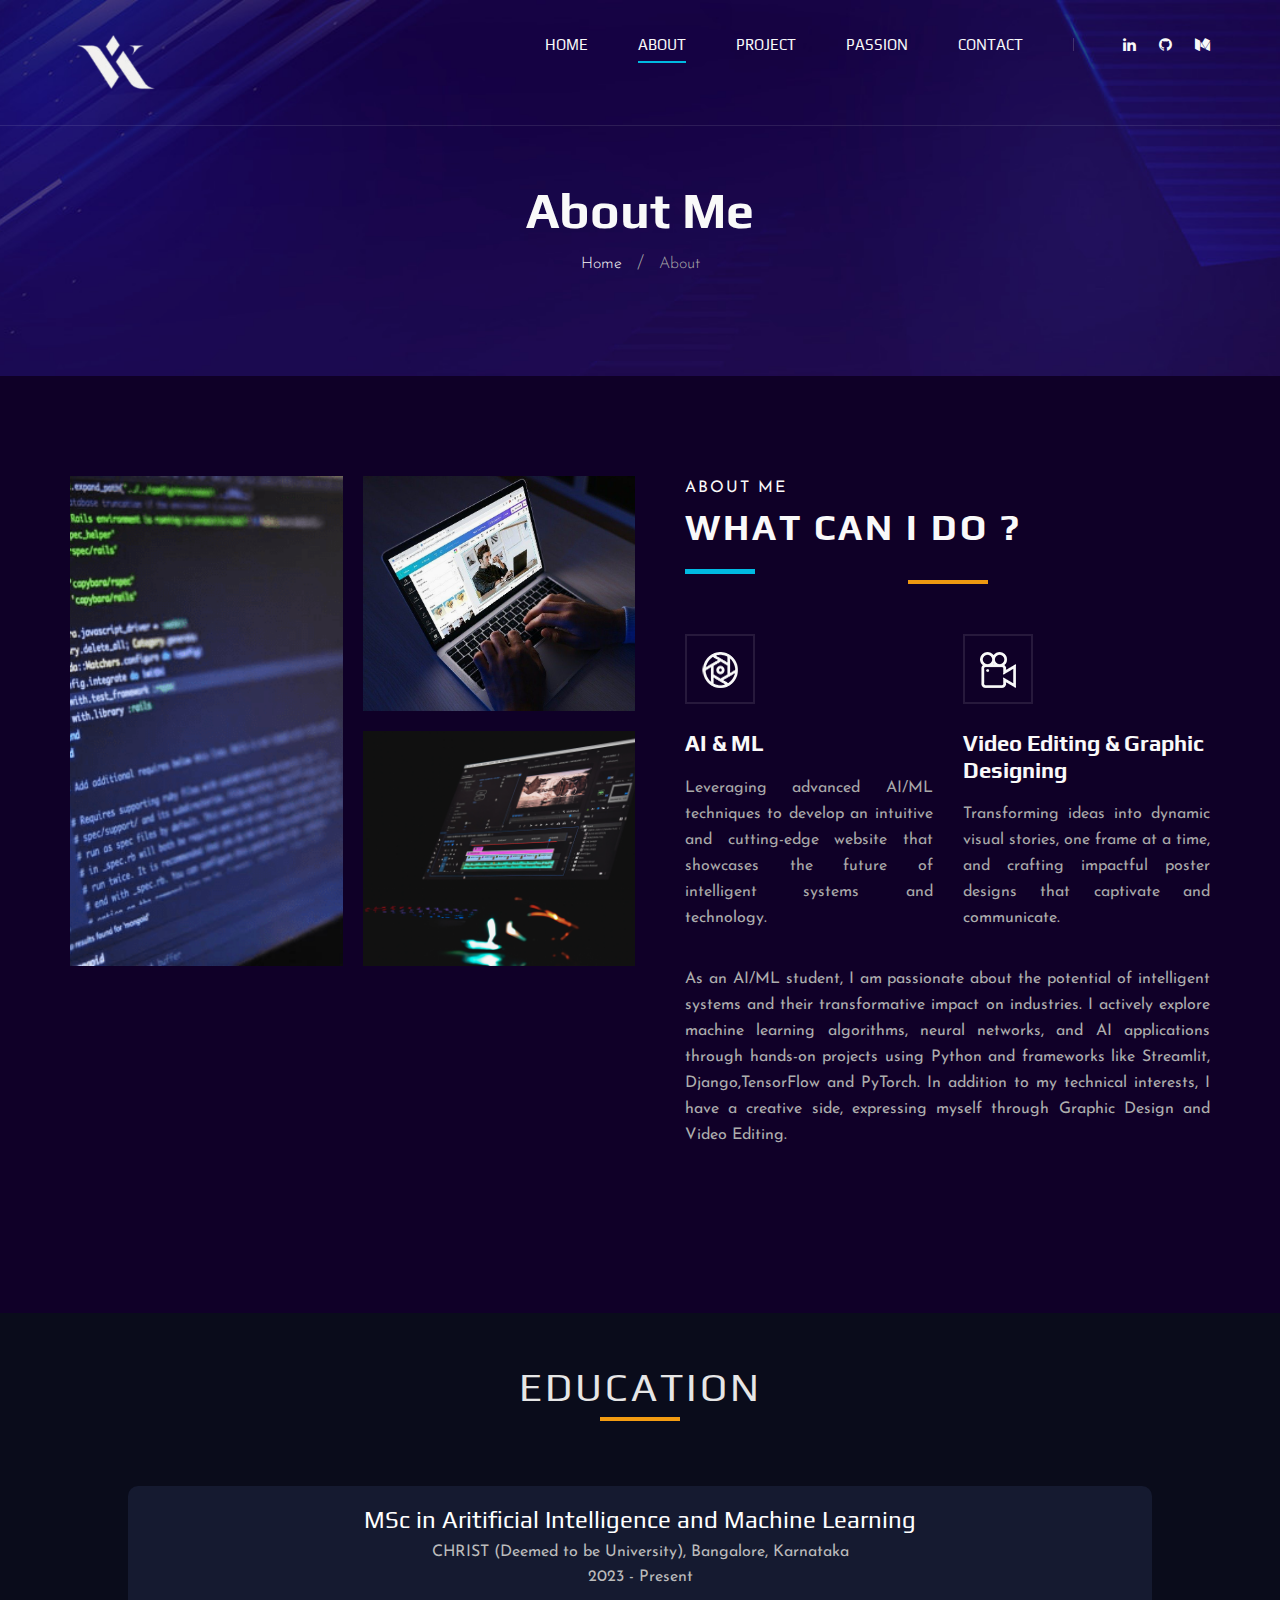
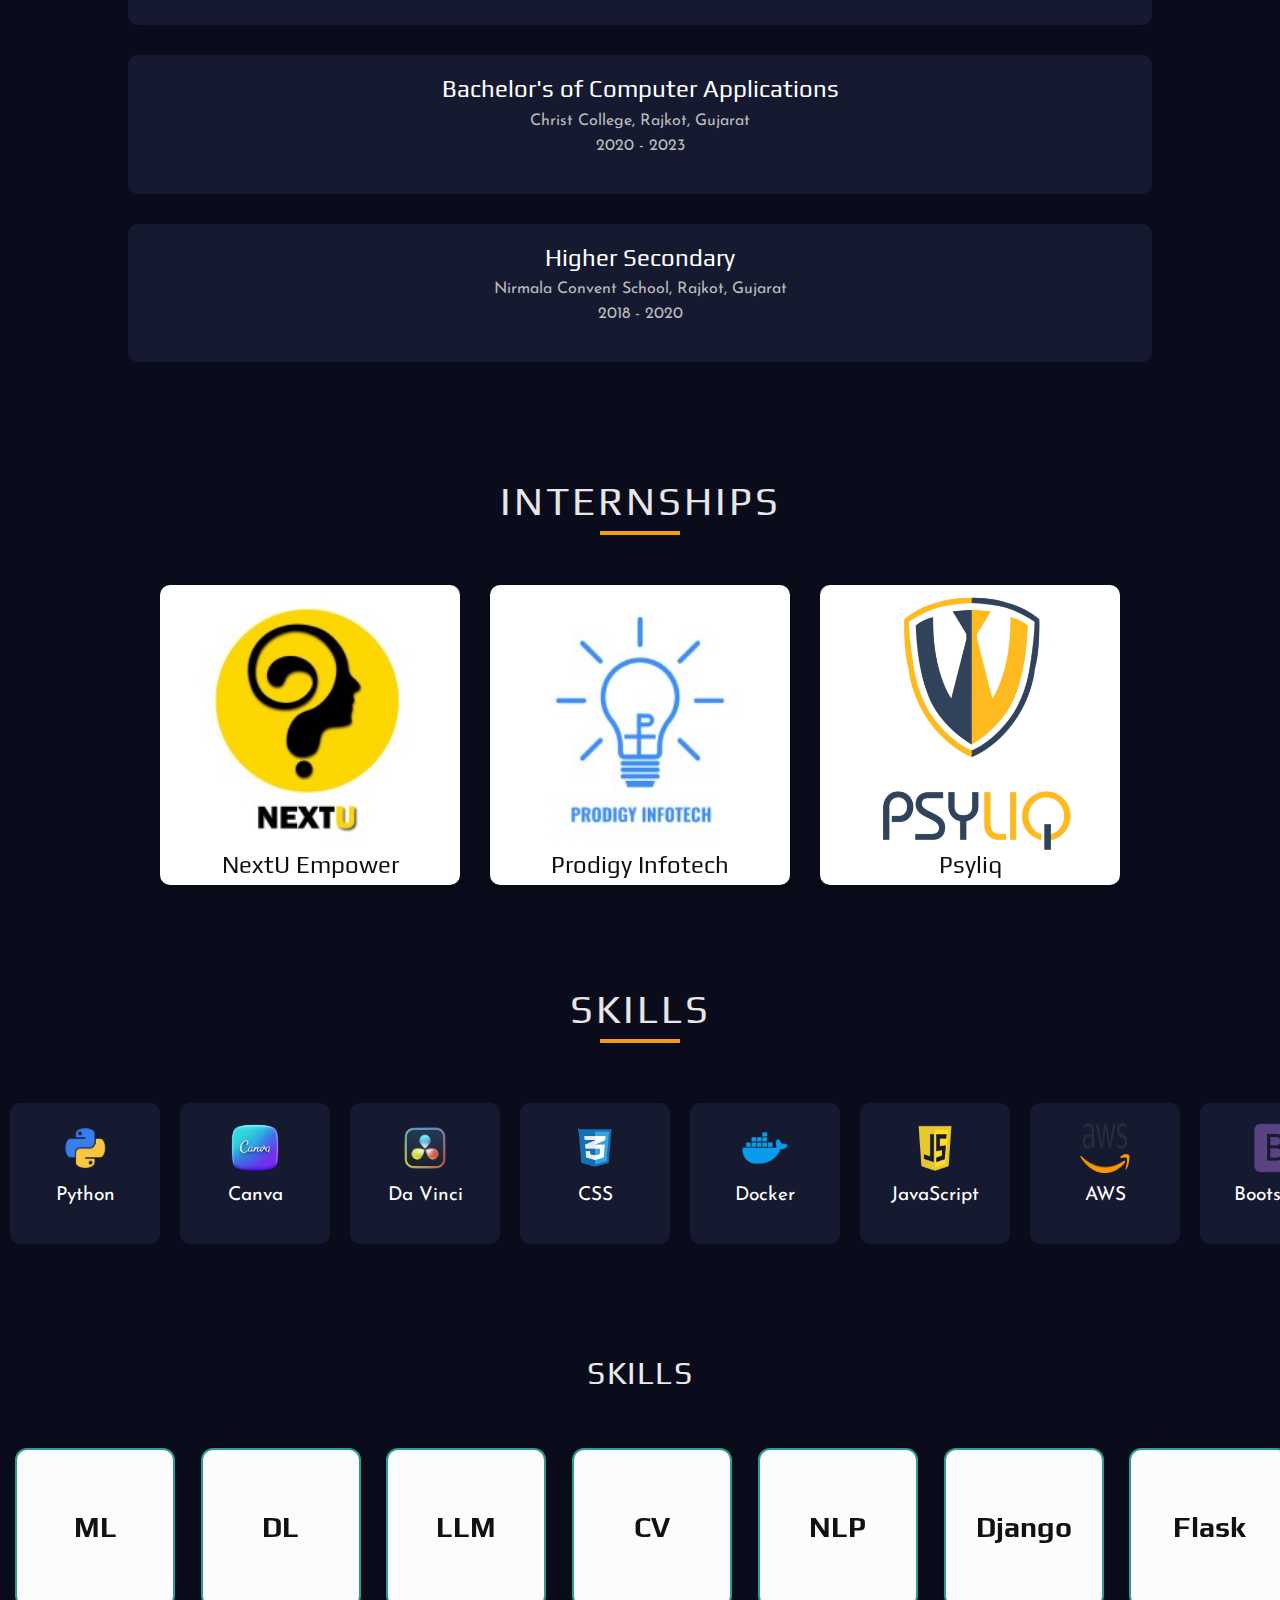
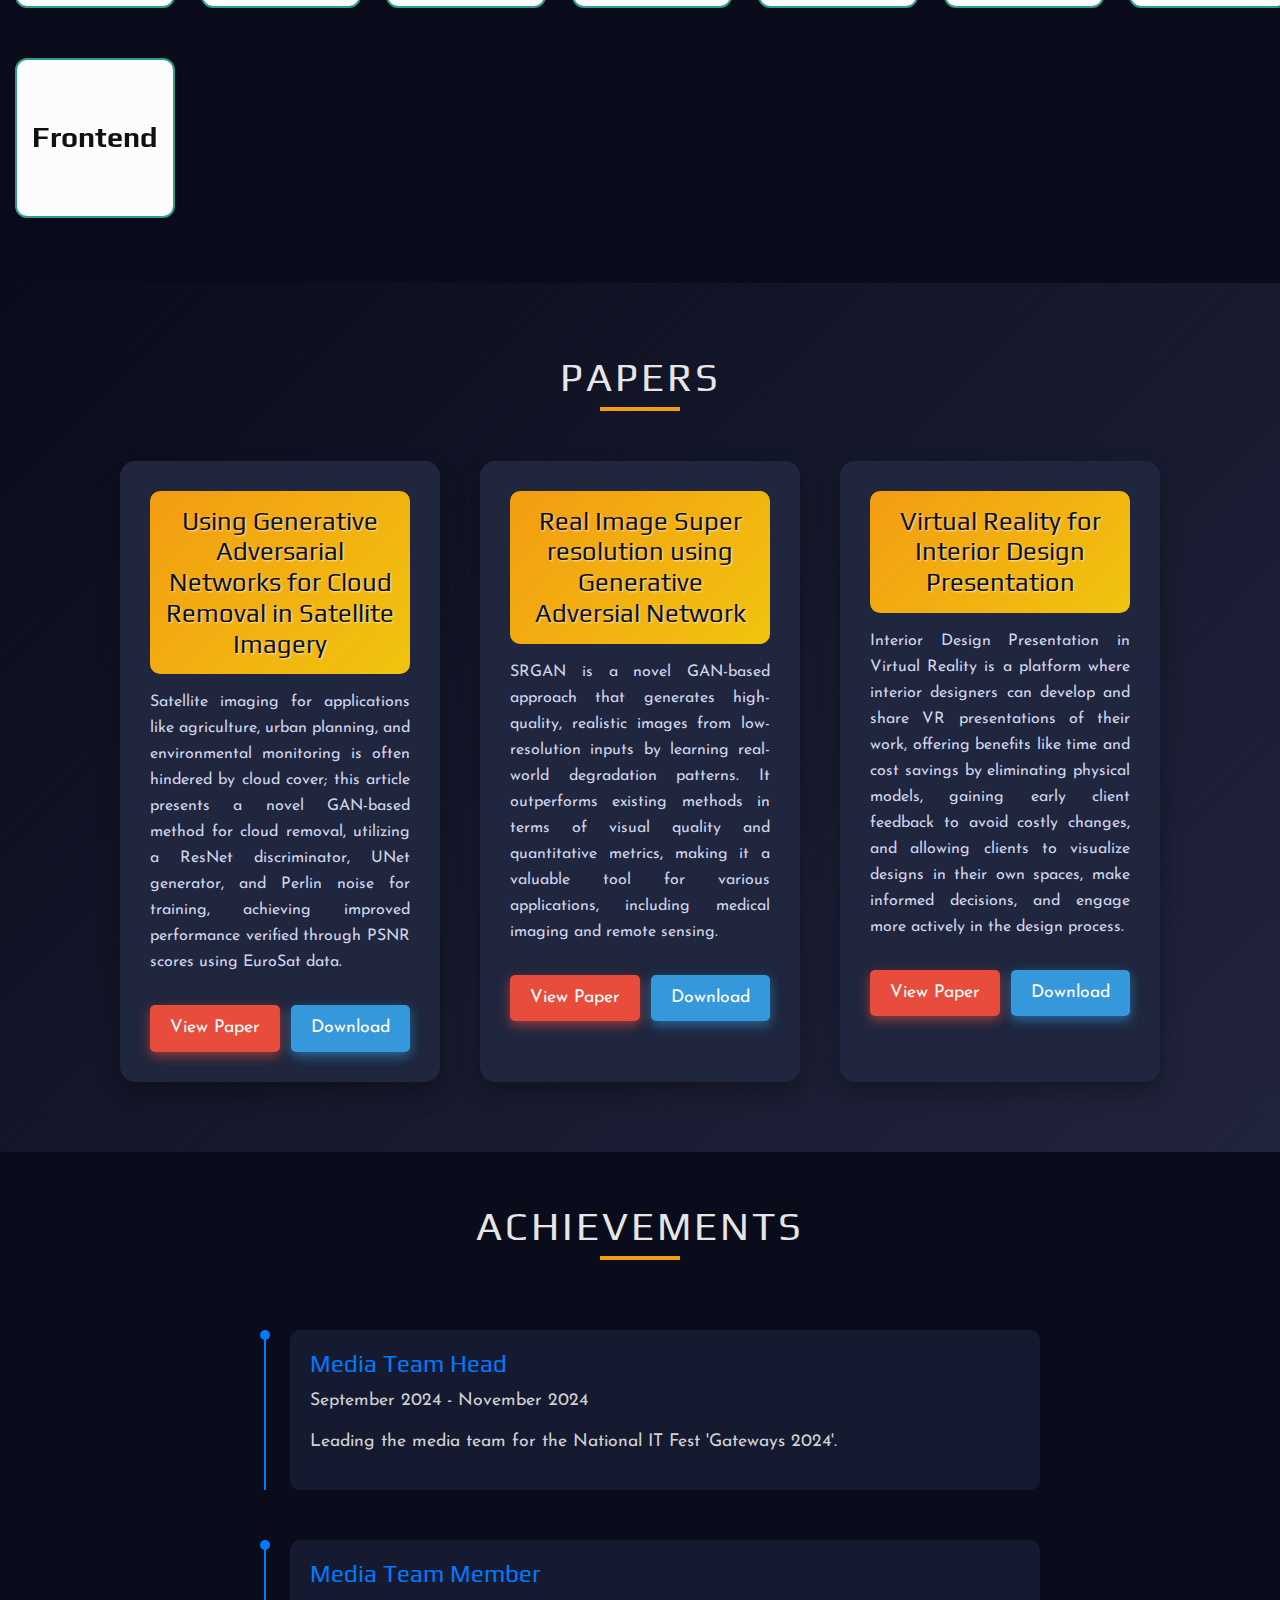
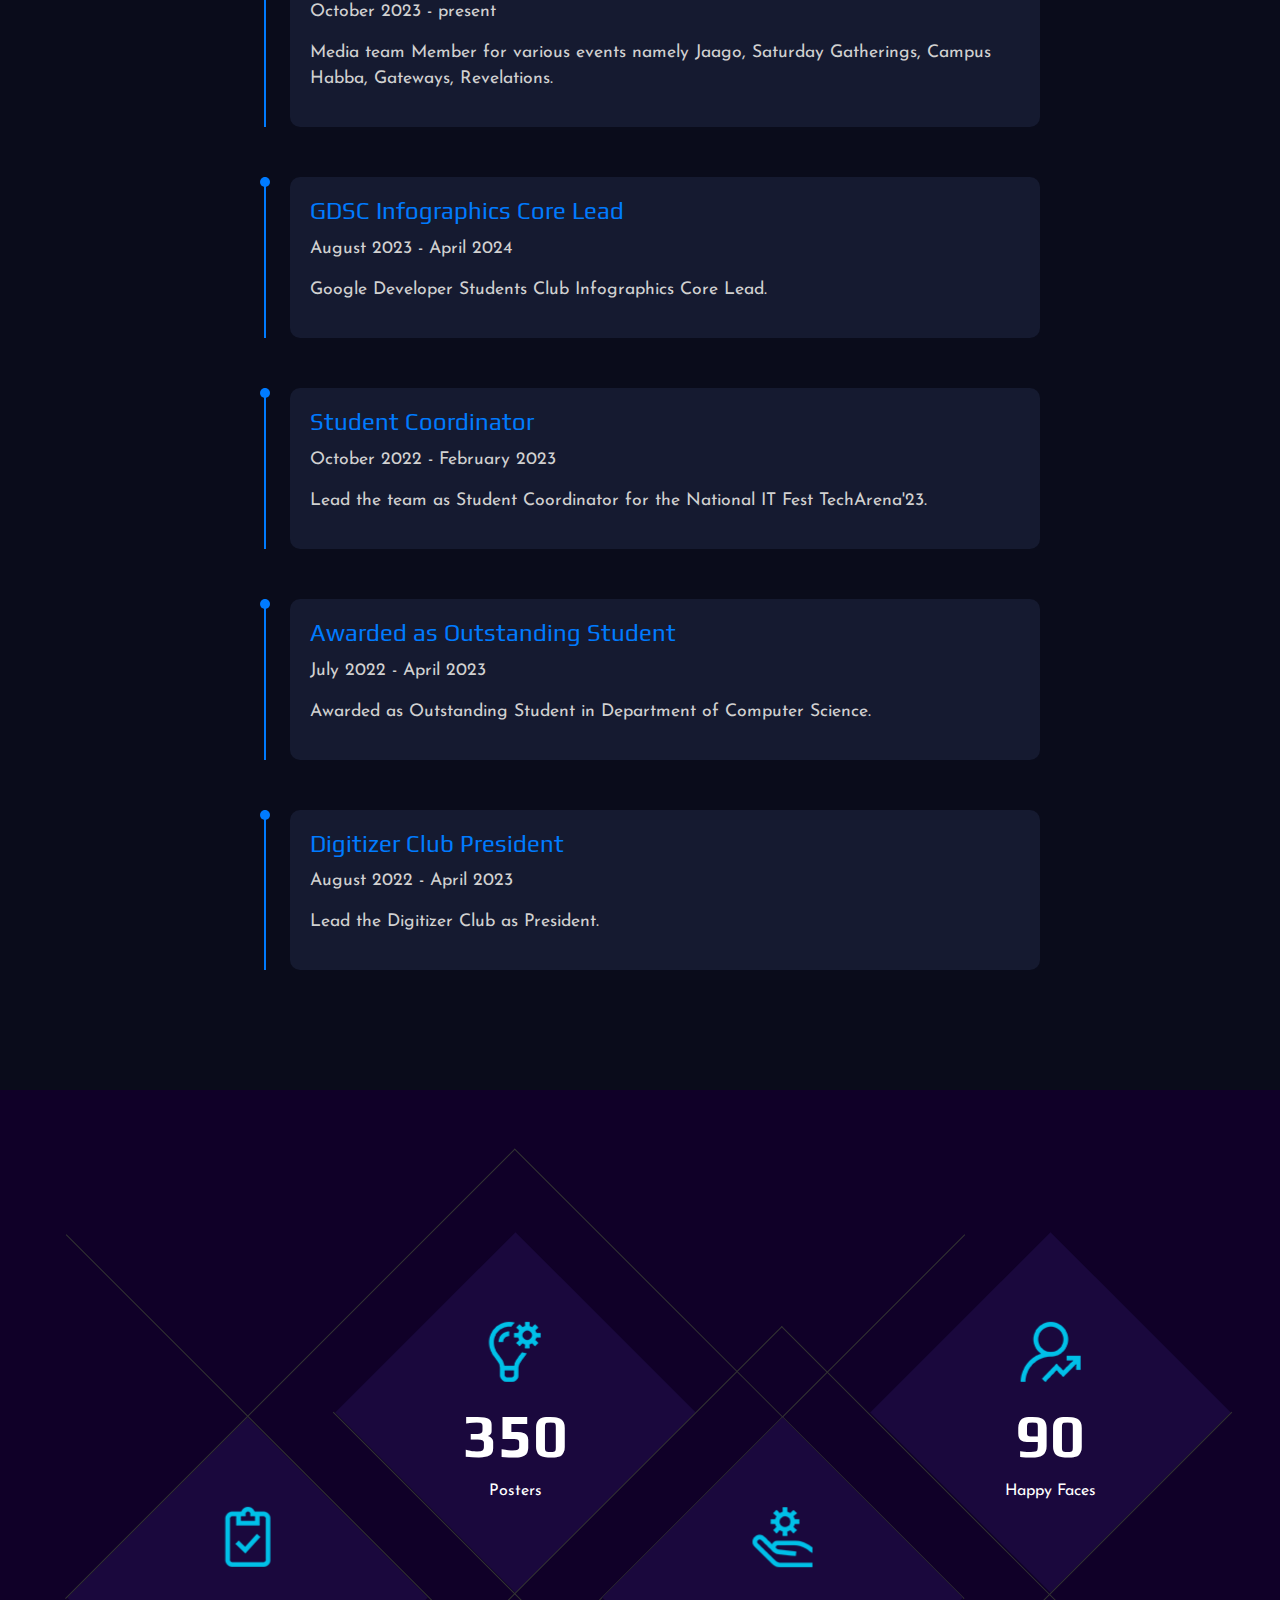
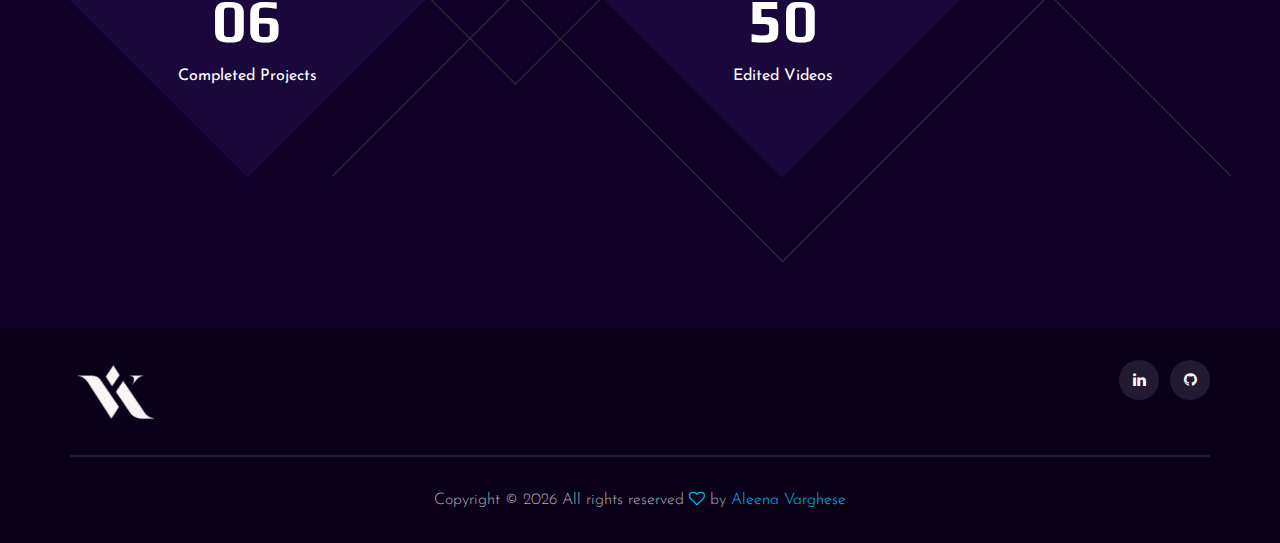
==== commit ff131abc: "about.html" ====
--- a/about.html
+++ b/about.html
@@ -58,6 +58,7 @@
                         <div class="header__nav__social">
                             <a href="https://www.linkedin.com/in/aleena-varghese-atv024/"><i class="fa fa-linkedin"></i></a>
                             <a href="https://github.com/Aleena24"><i class="fa fa-github"></i></a>
+                            <a href="https://medium.com/@alinavarghese009"><i class="fa fa-medium"></i></a>
                         </div>
                     </div>
                 </div>
@@ -572,4 +573,4 @@
     <script src="js/main.js"></script>
 </body>
 
-</html>+</html>
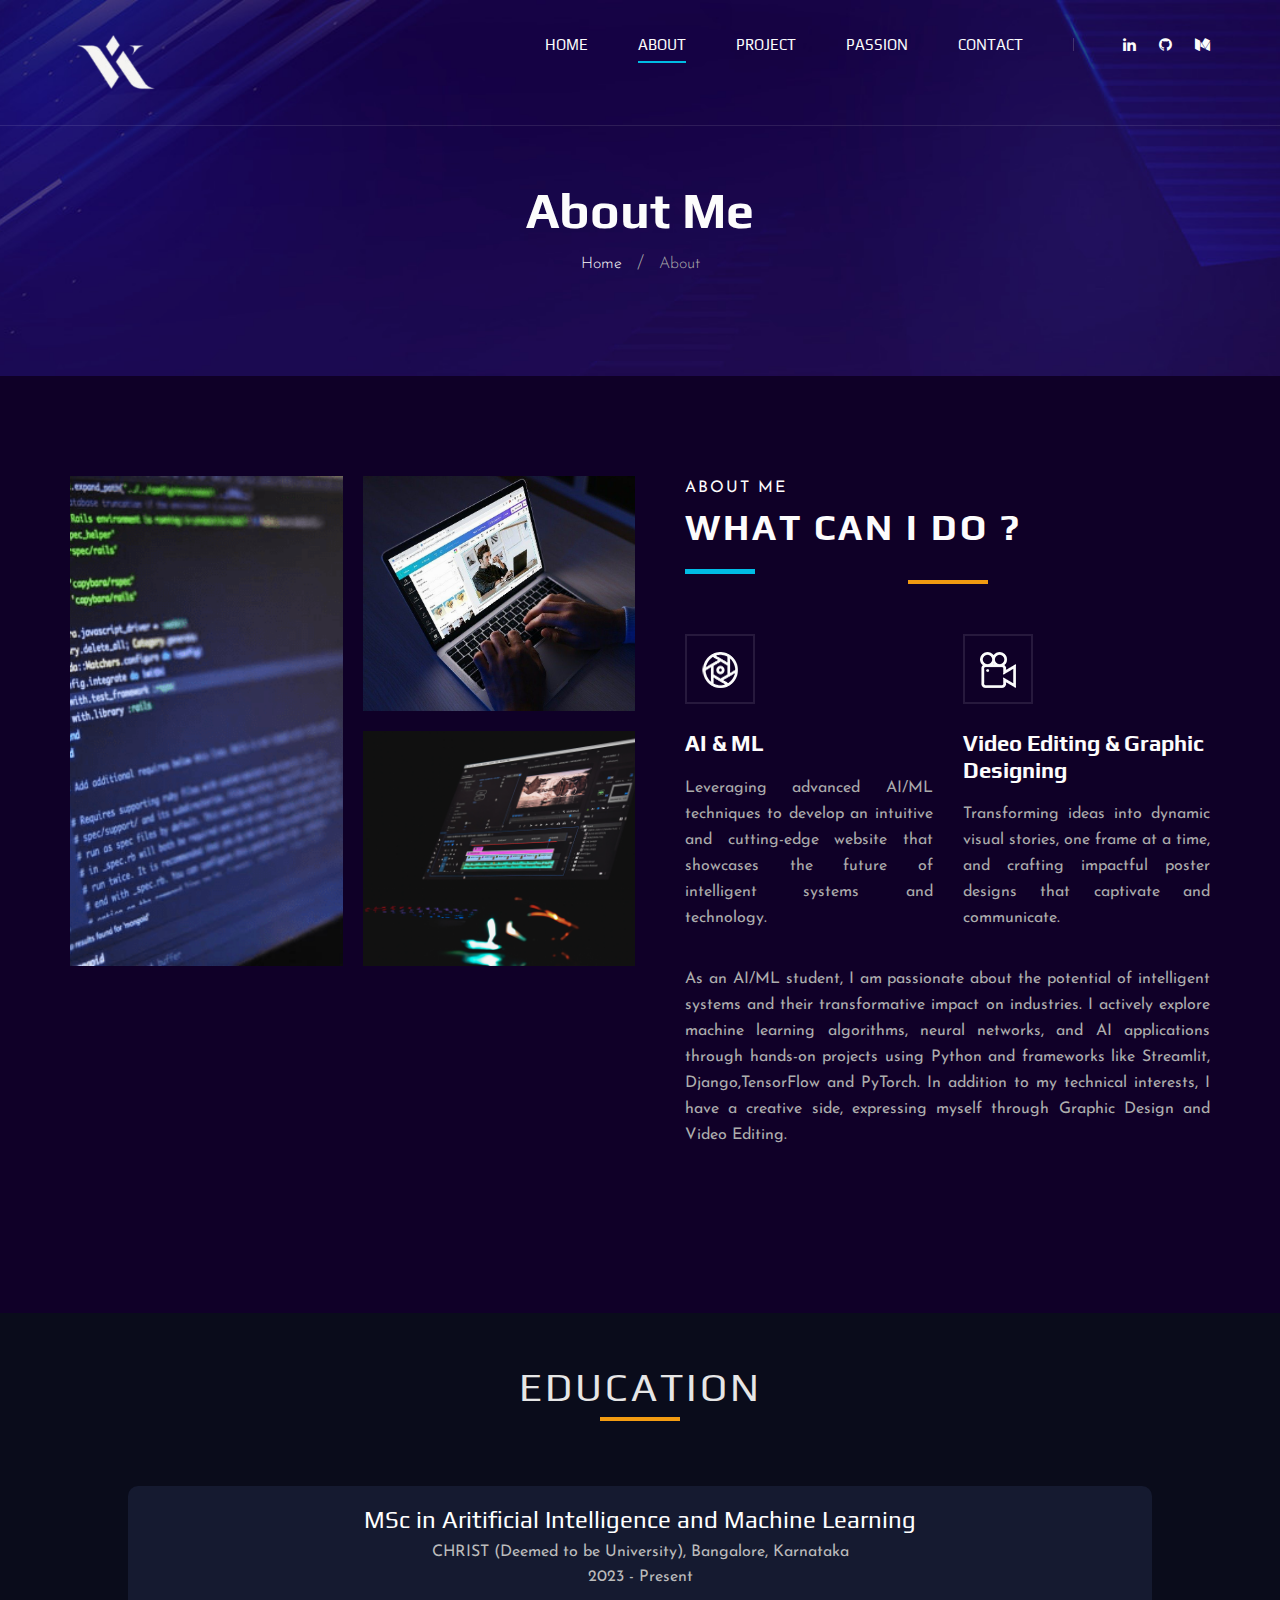
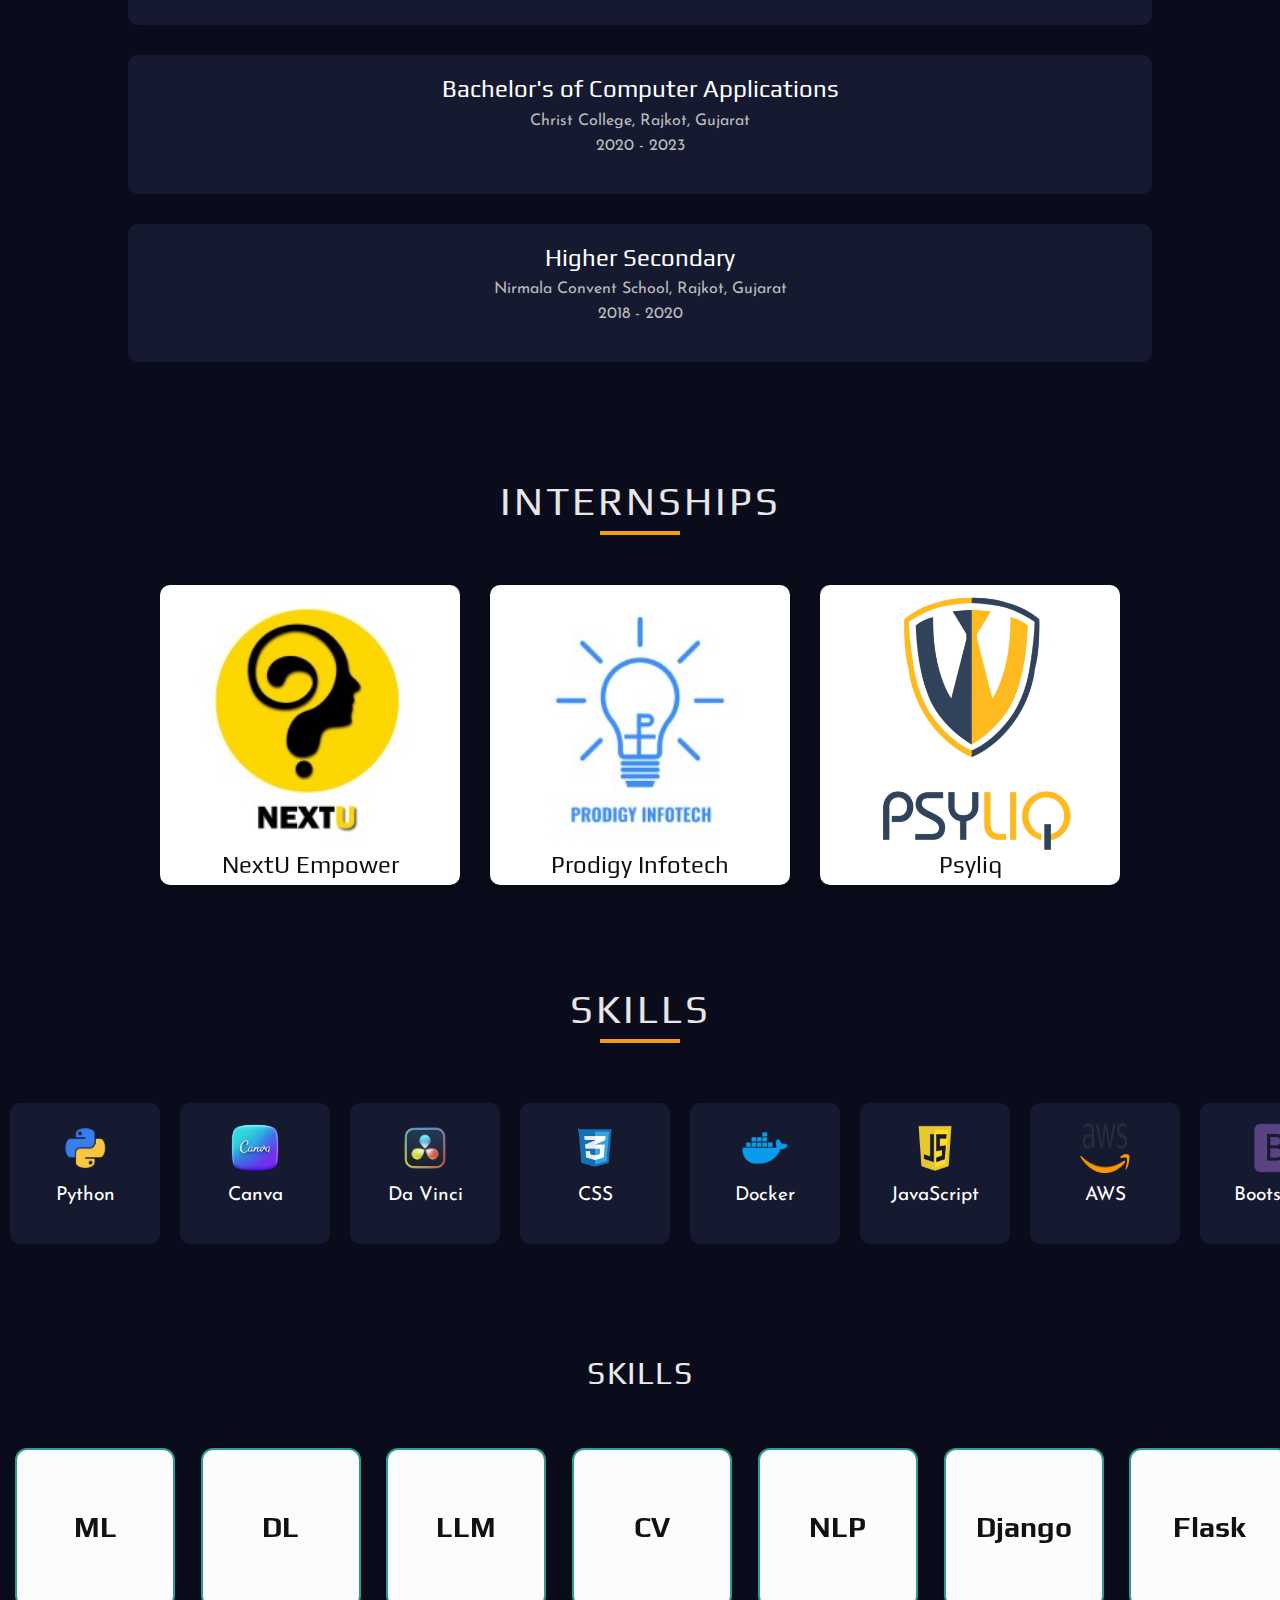
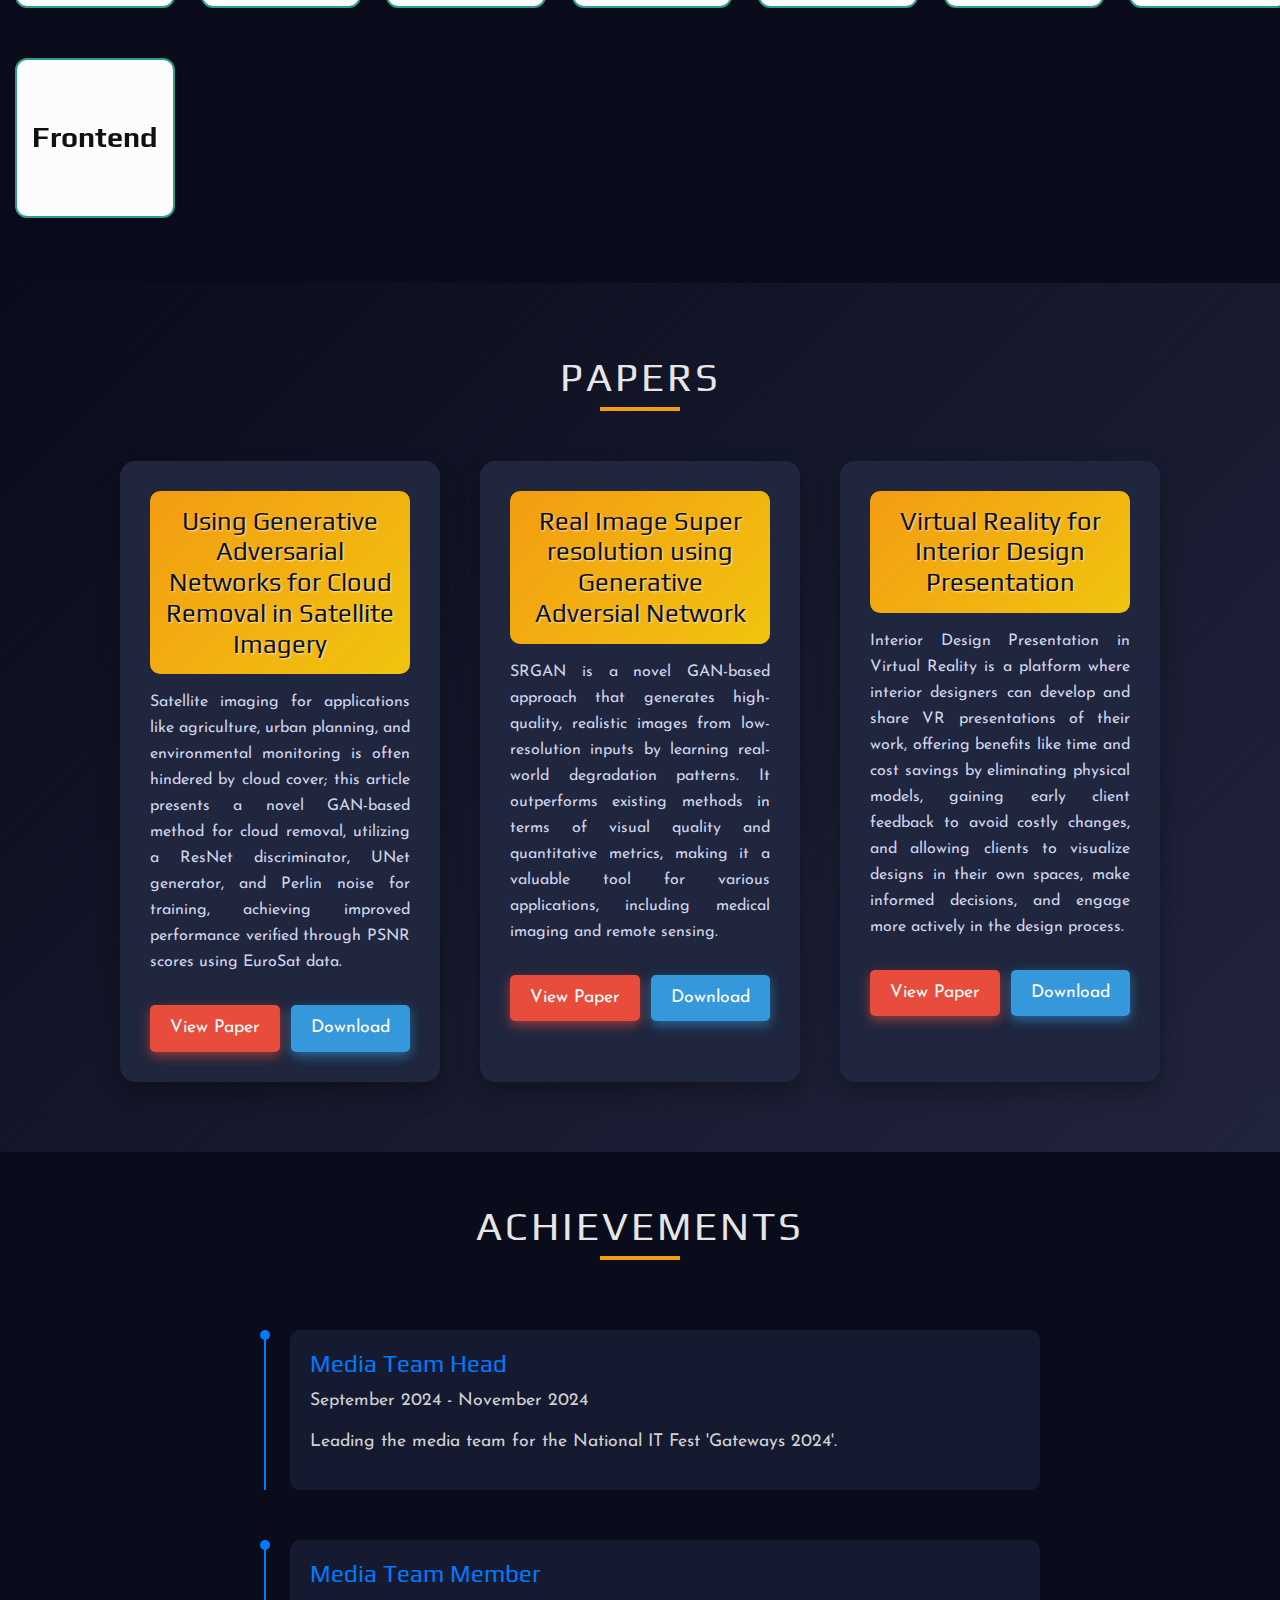
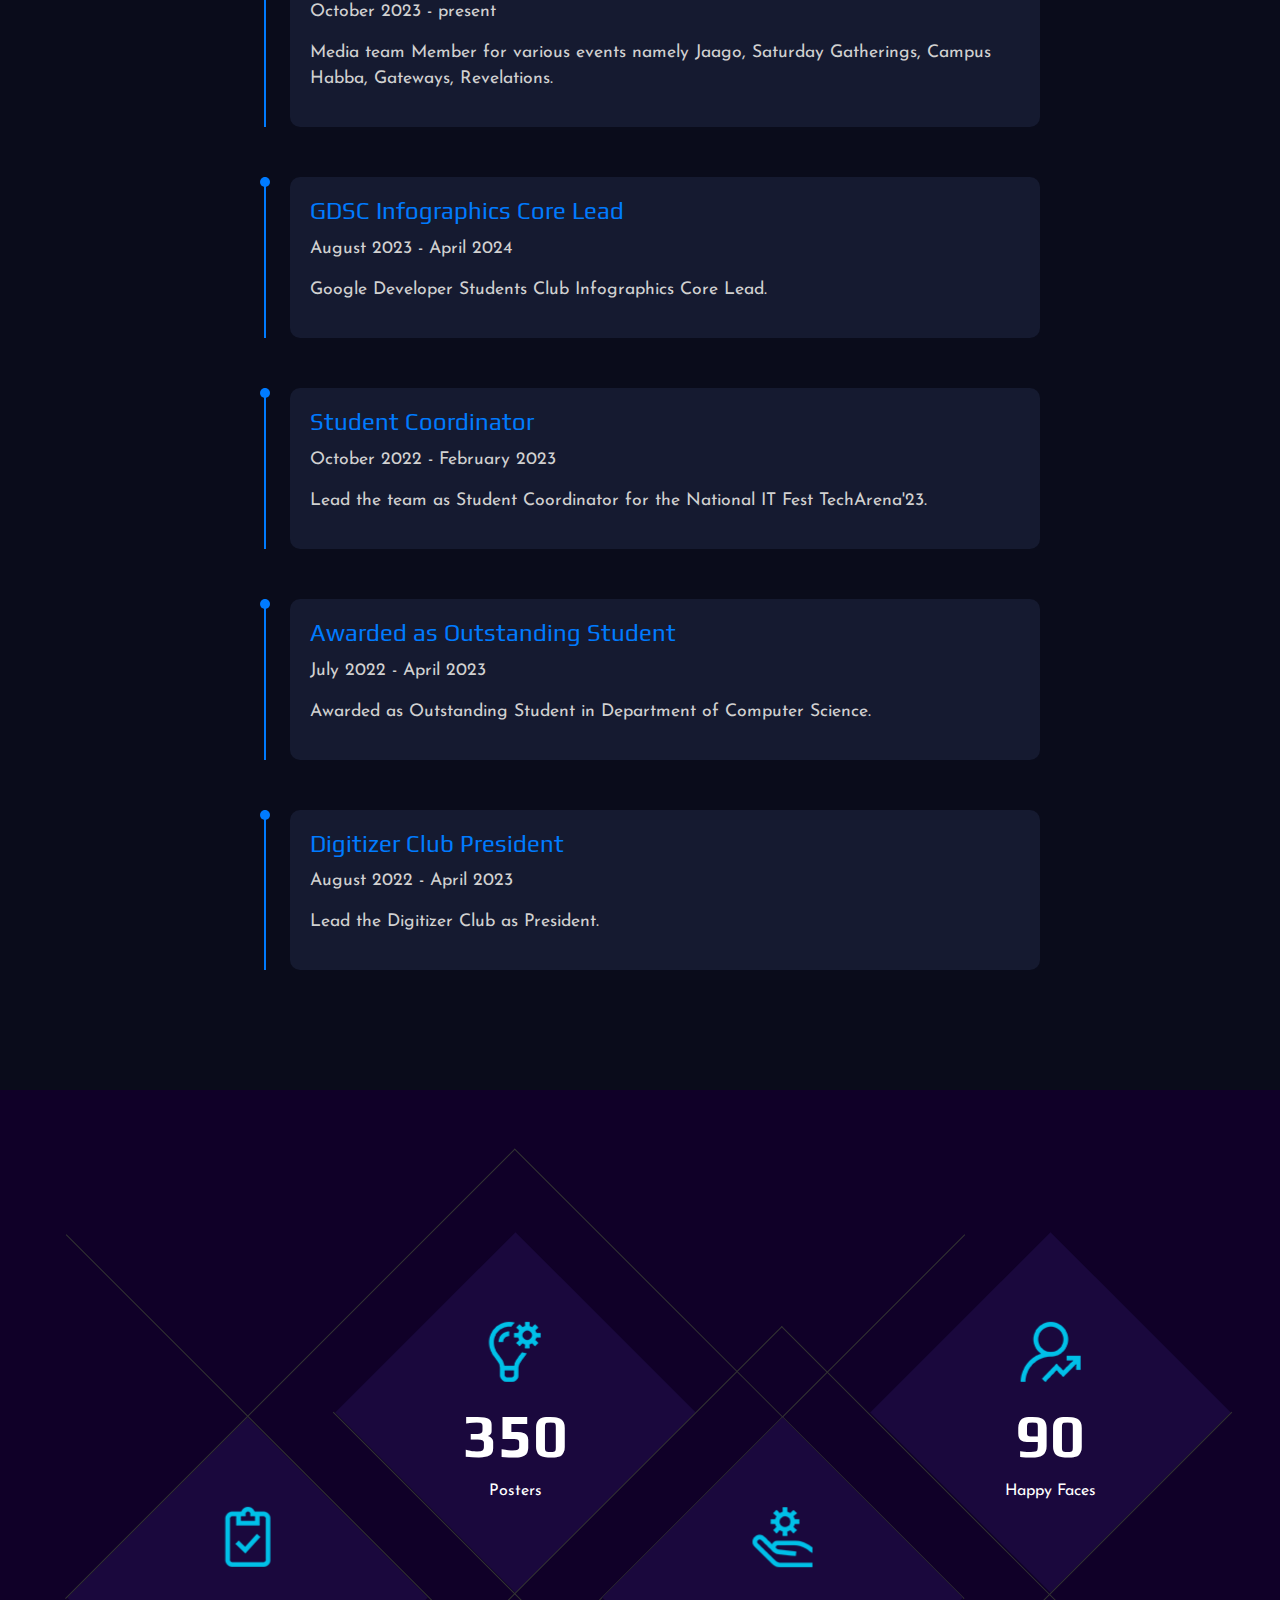
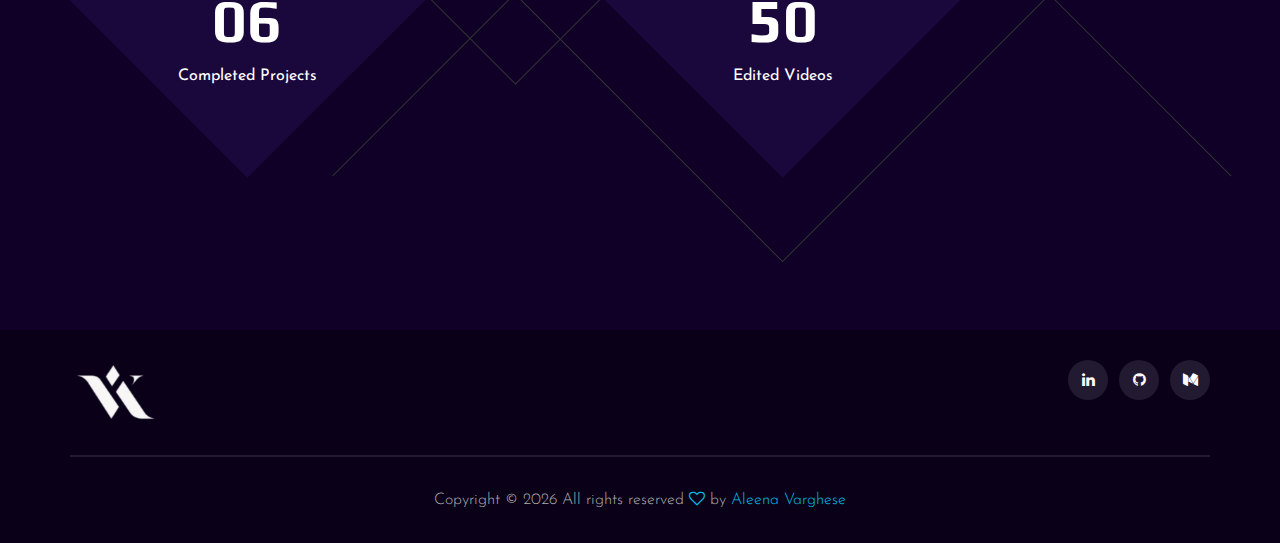
==== commit cda37814: "Add files via upload" ====
--- a/about.html
+++ b/about.html
@@ -540,6 +540,7 @@
                         <div class="footer__top__social">
                           <a href="https://www.linkedin.com/in/aleena-varghese-atv024/"><i class="fa fa-linkedin"></i></a>
                           <a href="https://github.com/Aleena24"><i class="fa fa-github"></i></a>
+                          <a href="https://medium.com/@alinavarghese009"><i class="fa fa-medium"></i></a>
                         </div>
                     </div>
                 </div>
@@ -573,4 +574,4 @@
     <script src="js/main.js"></script>
 </body>
 
-</html>
+</html>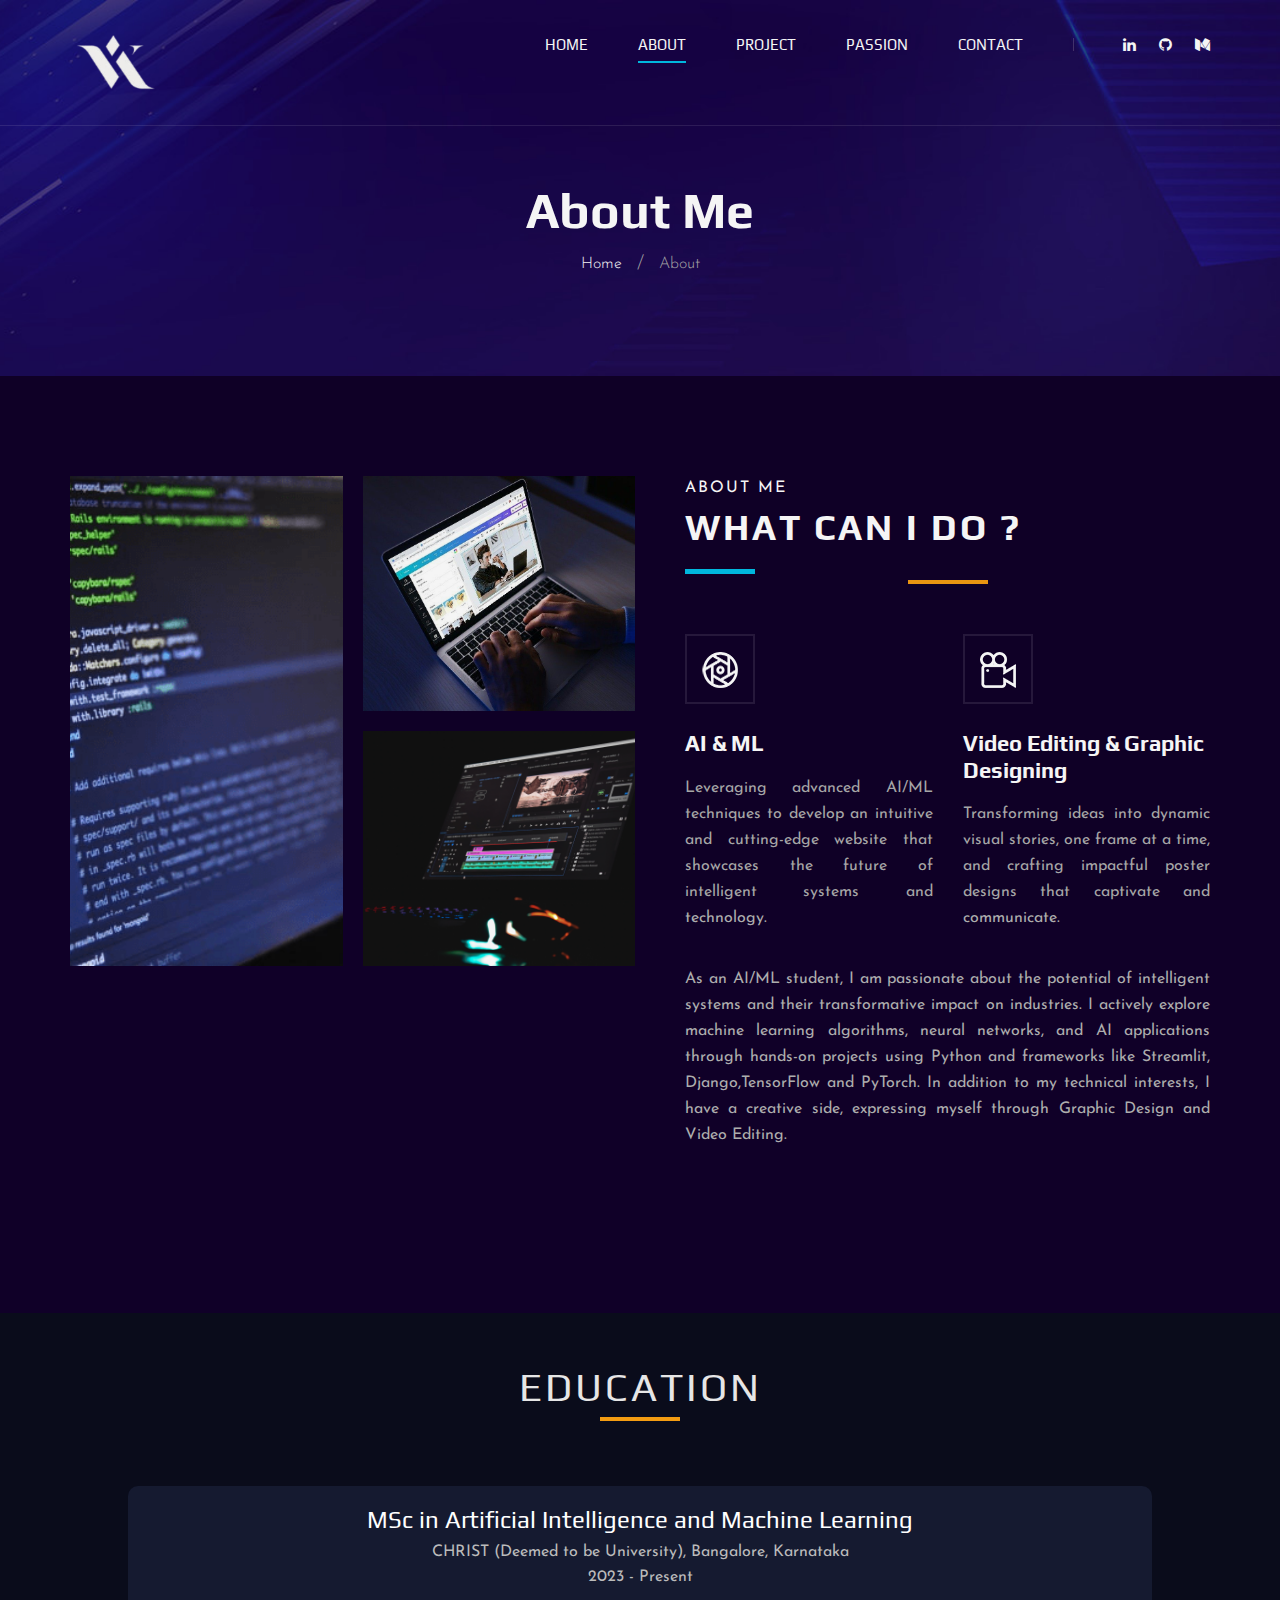
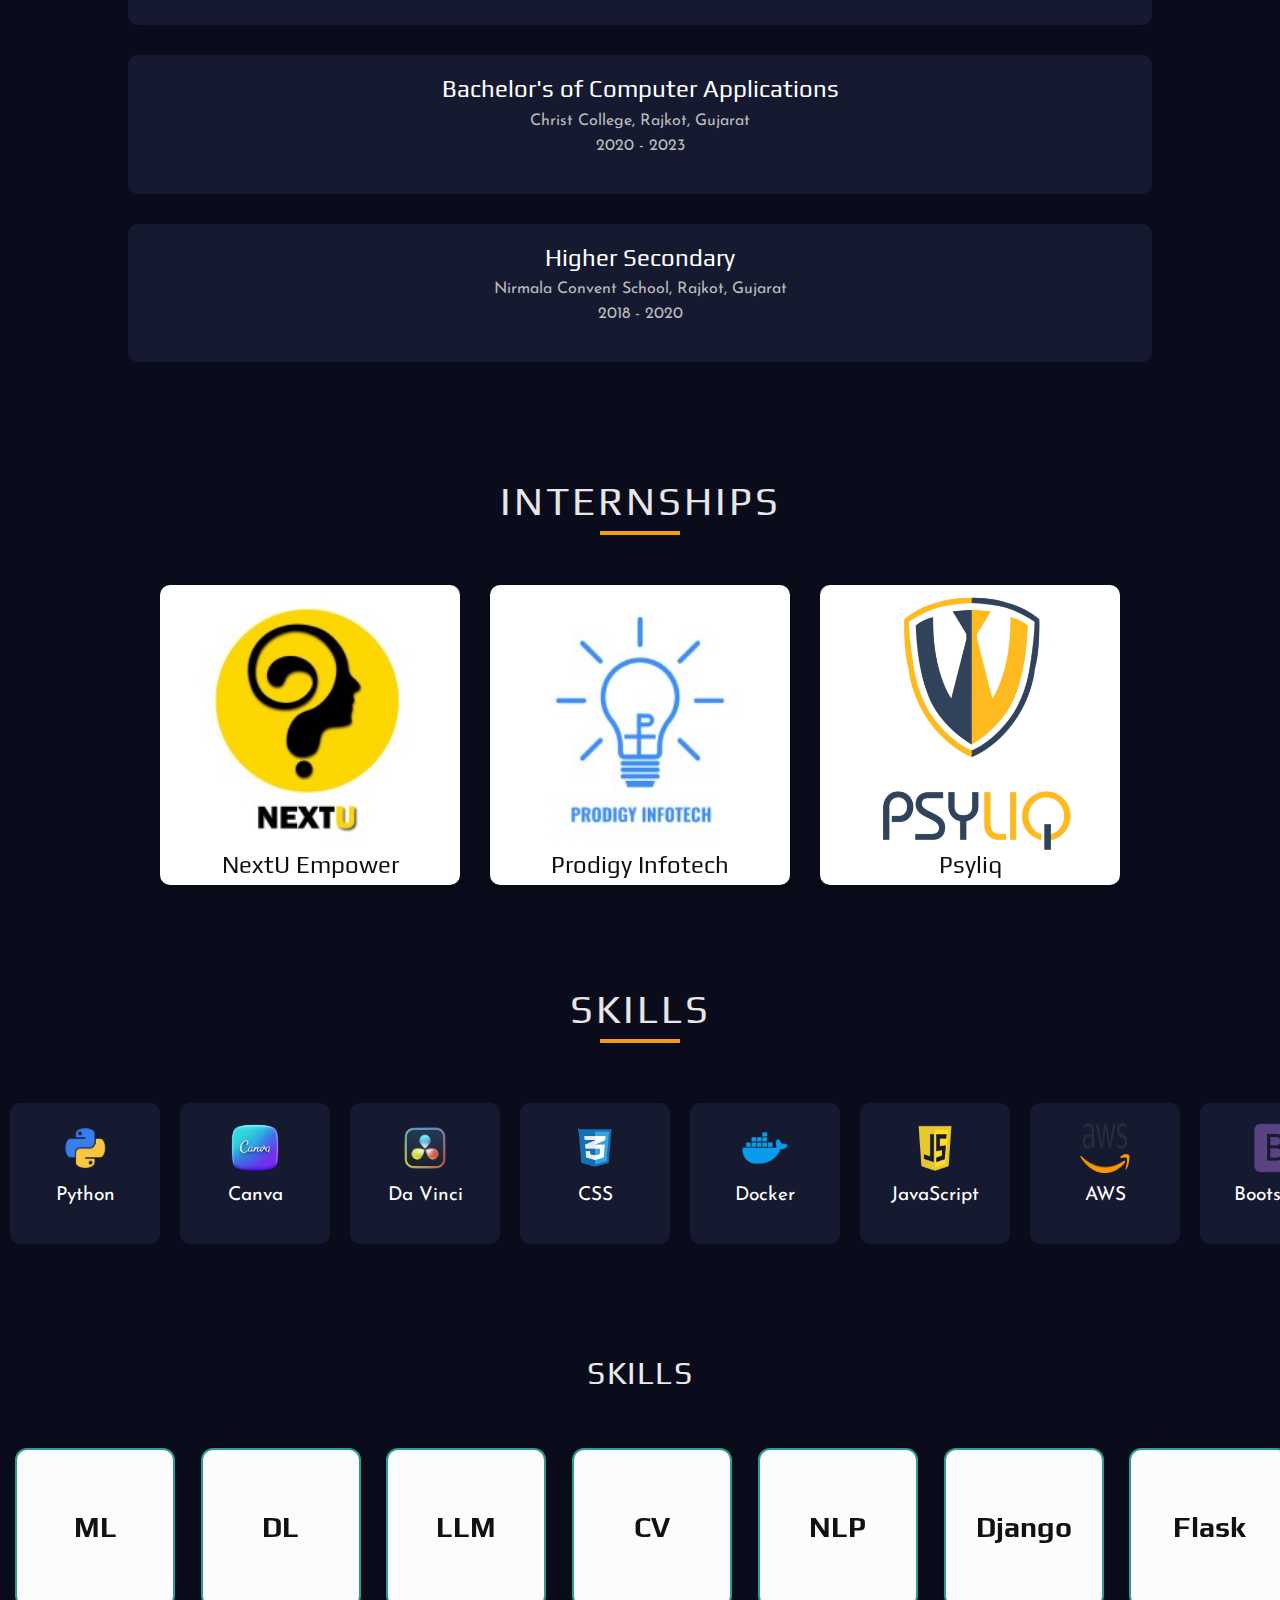
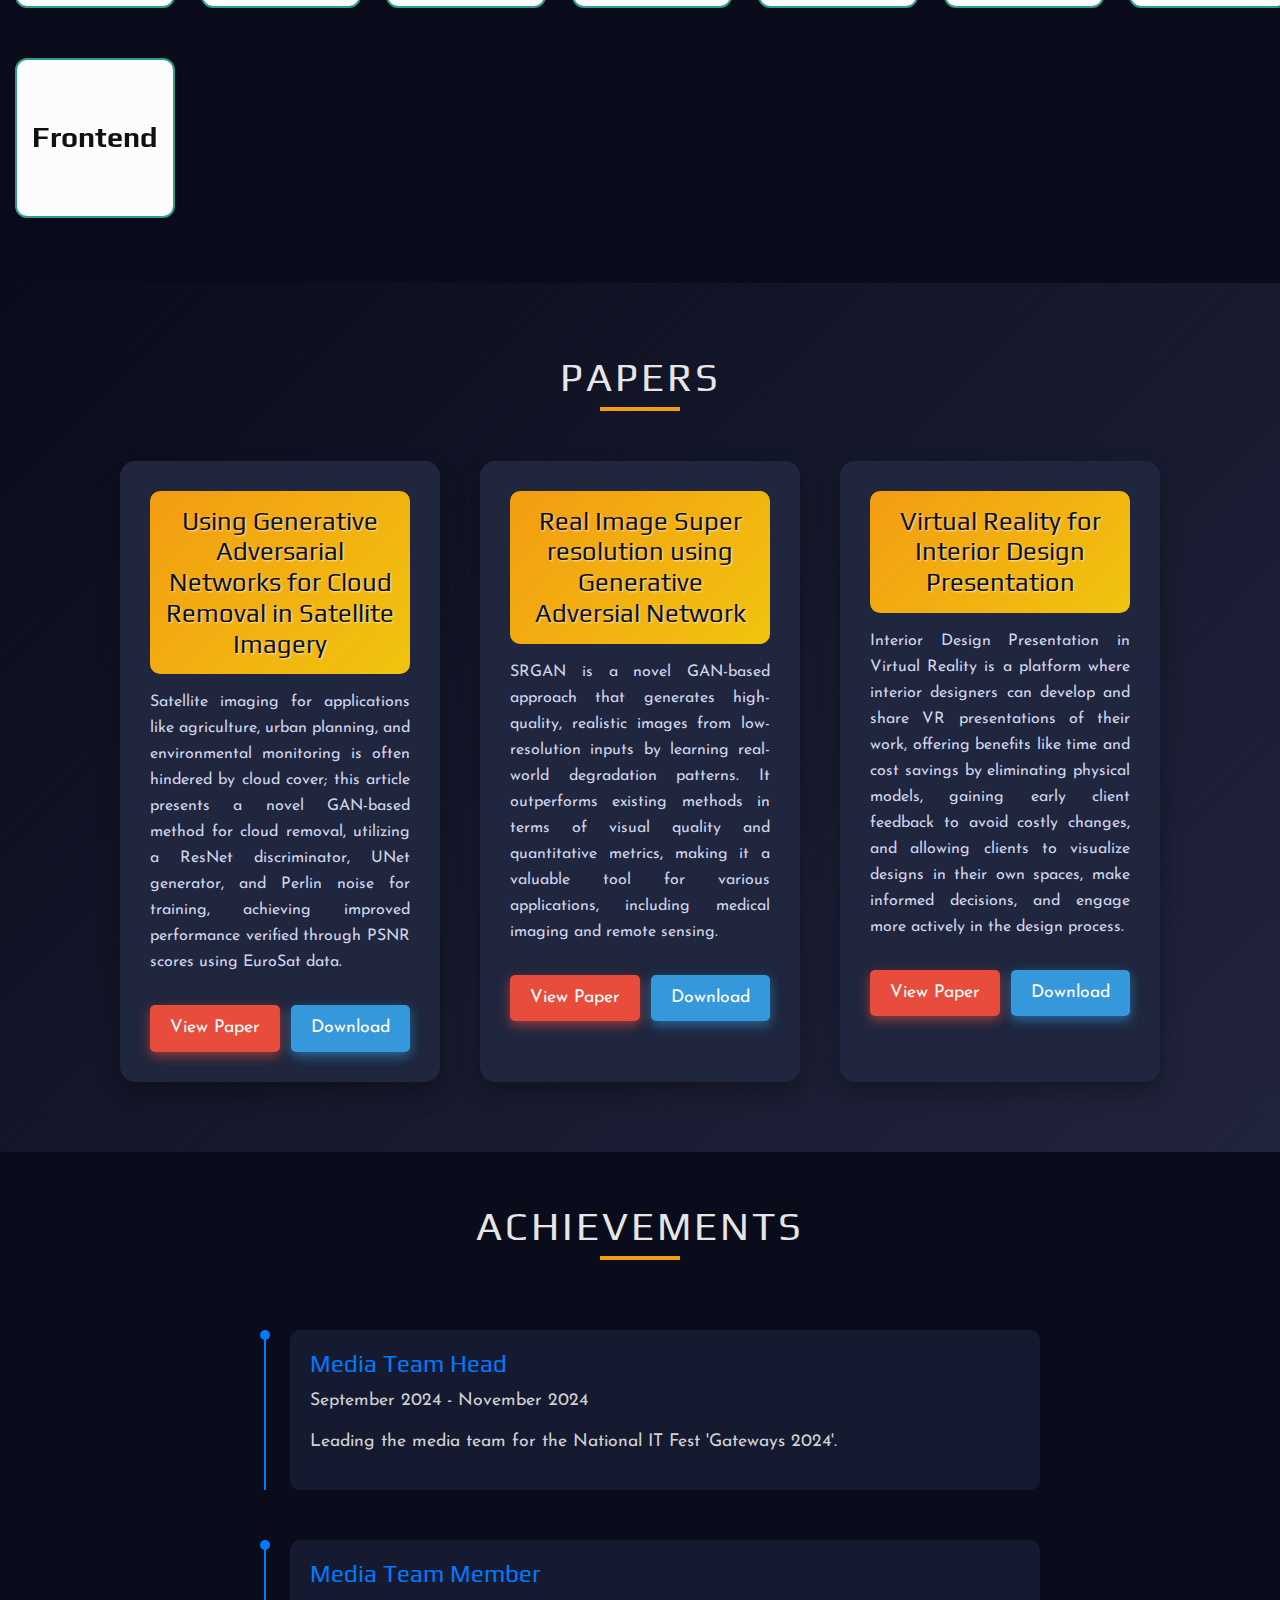
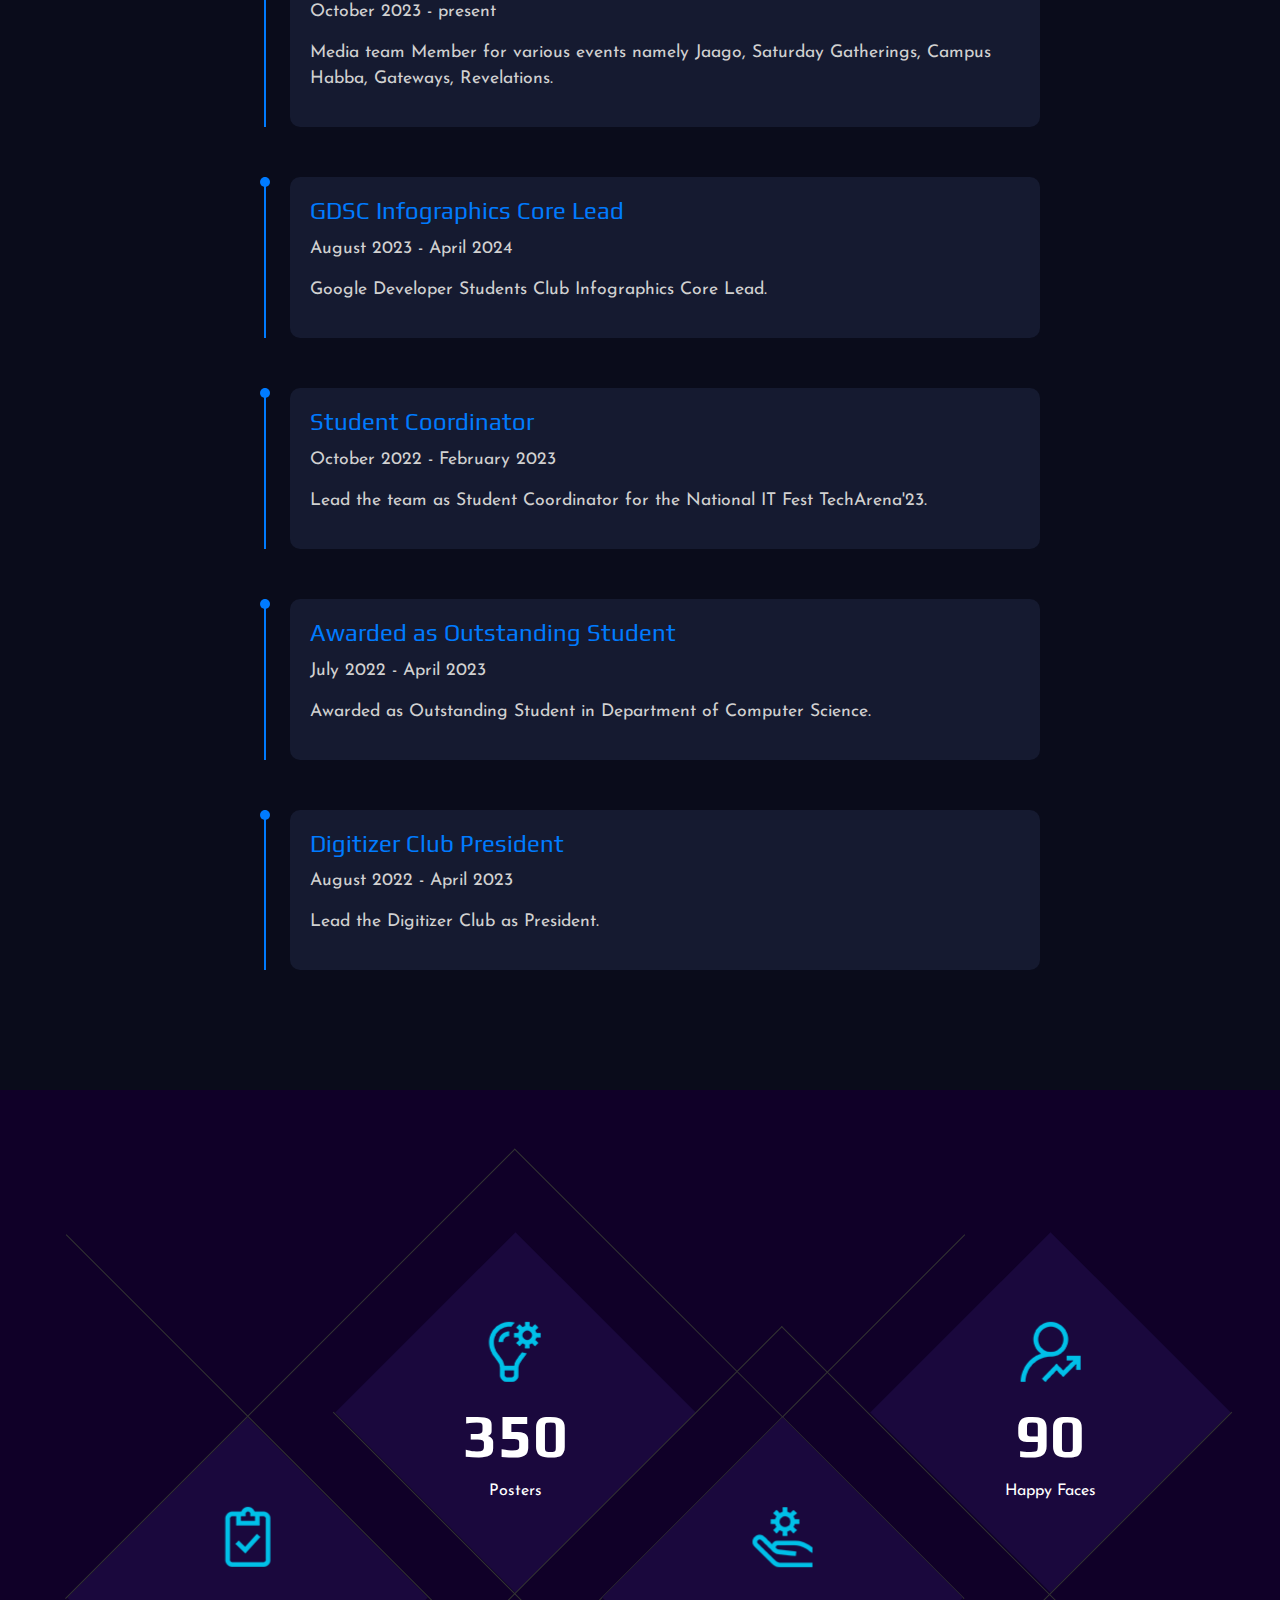
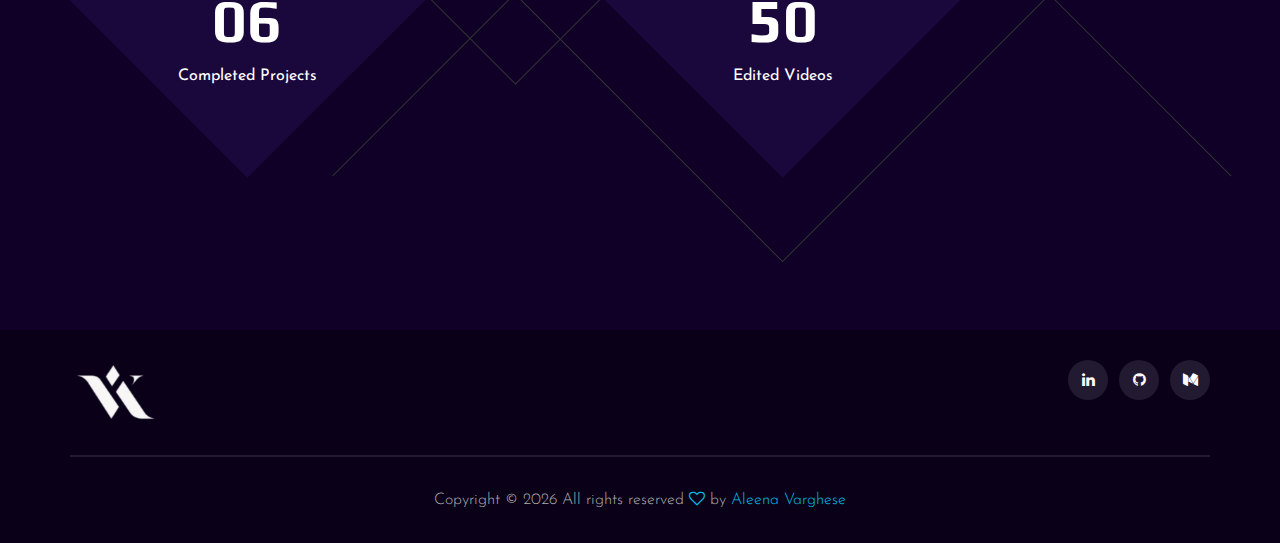
==== commit 9cc06d7a: "about.html" ====
--- a/about.html
+++ b/about.html
@@ -156,7 +156,7 @@
         <h2 class="section-title">Education</h2>
         <div class="education-timeline">
           <div class="education-item">
-            <h3>MSc in Aritificial Intelligence and Machine Learning</h3>
+            <h3>MSc in Artificial Intelligence and Machine Learning</h3>
             <span>CHRIST (Deemed to be University), Bangalore, Karnataka</span>
             <p><span>2023 - Present</span></p>
           </div>
@@ -574,4 +574,4 @@
     <script src="js/main.js"></script>
 </body>
 
-</html>+</html>
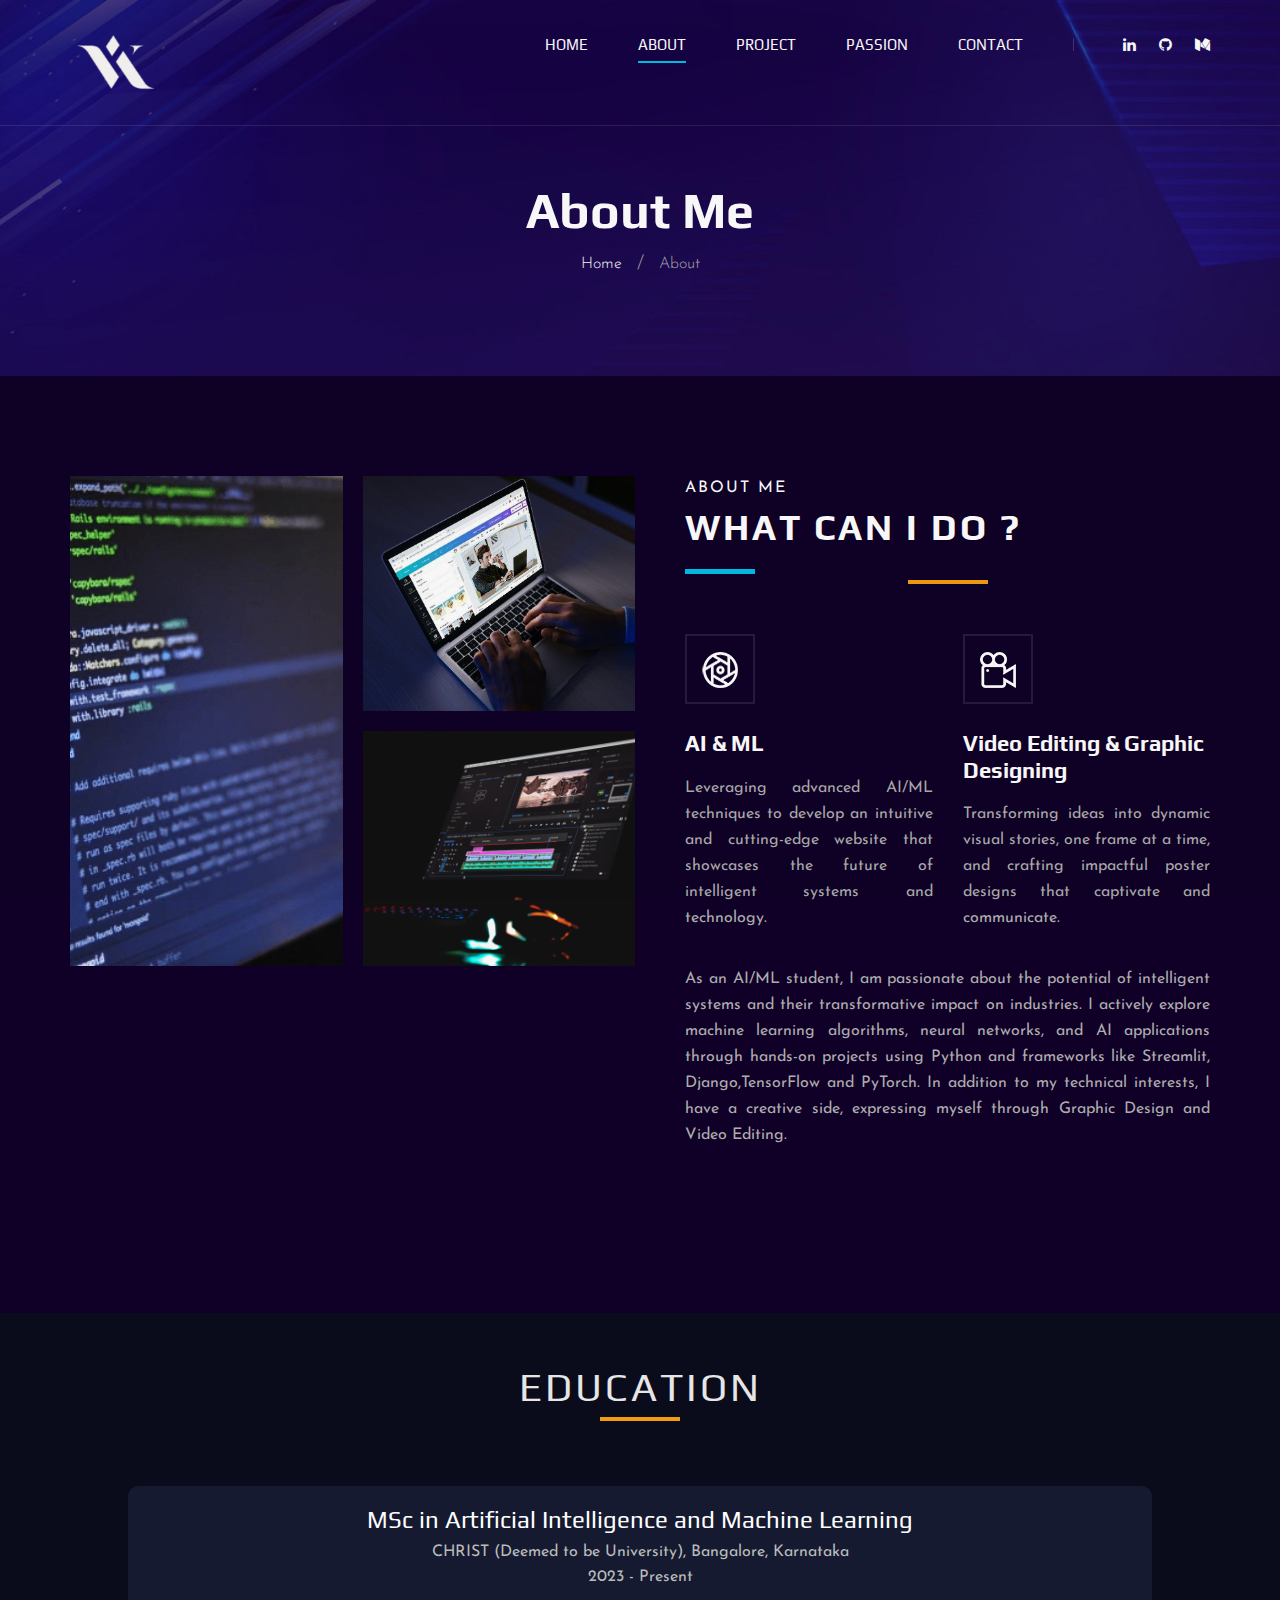
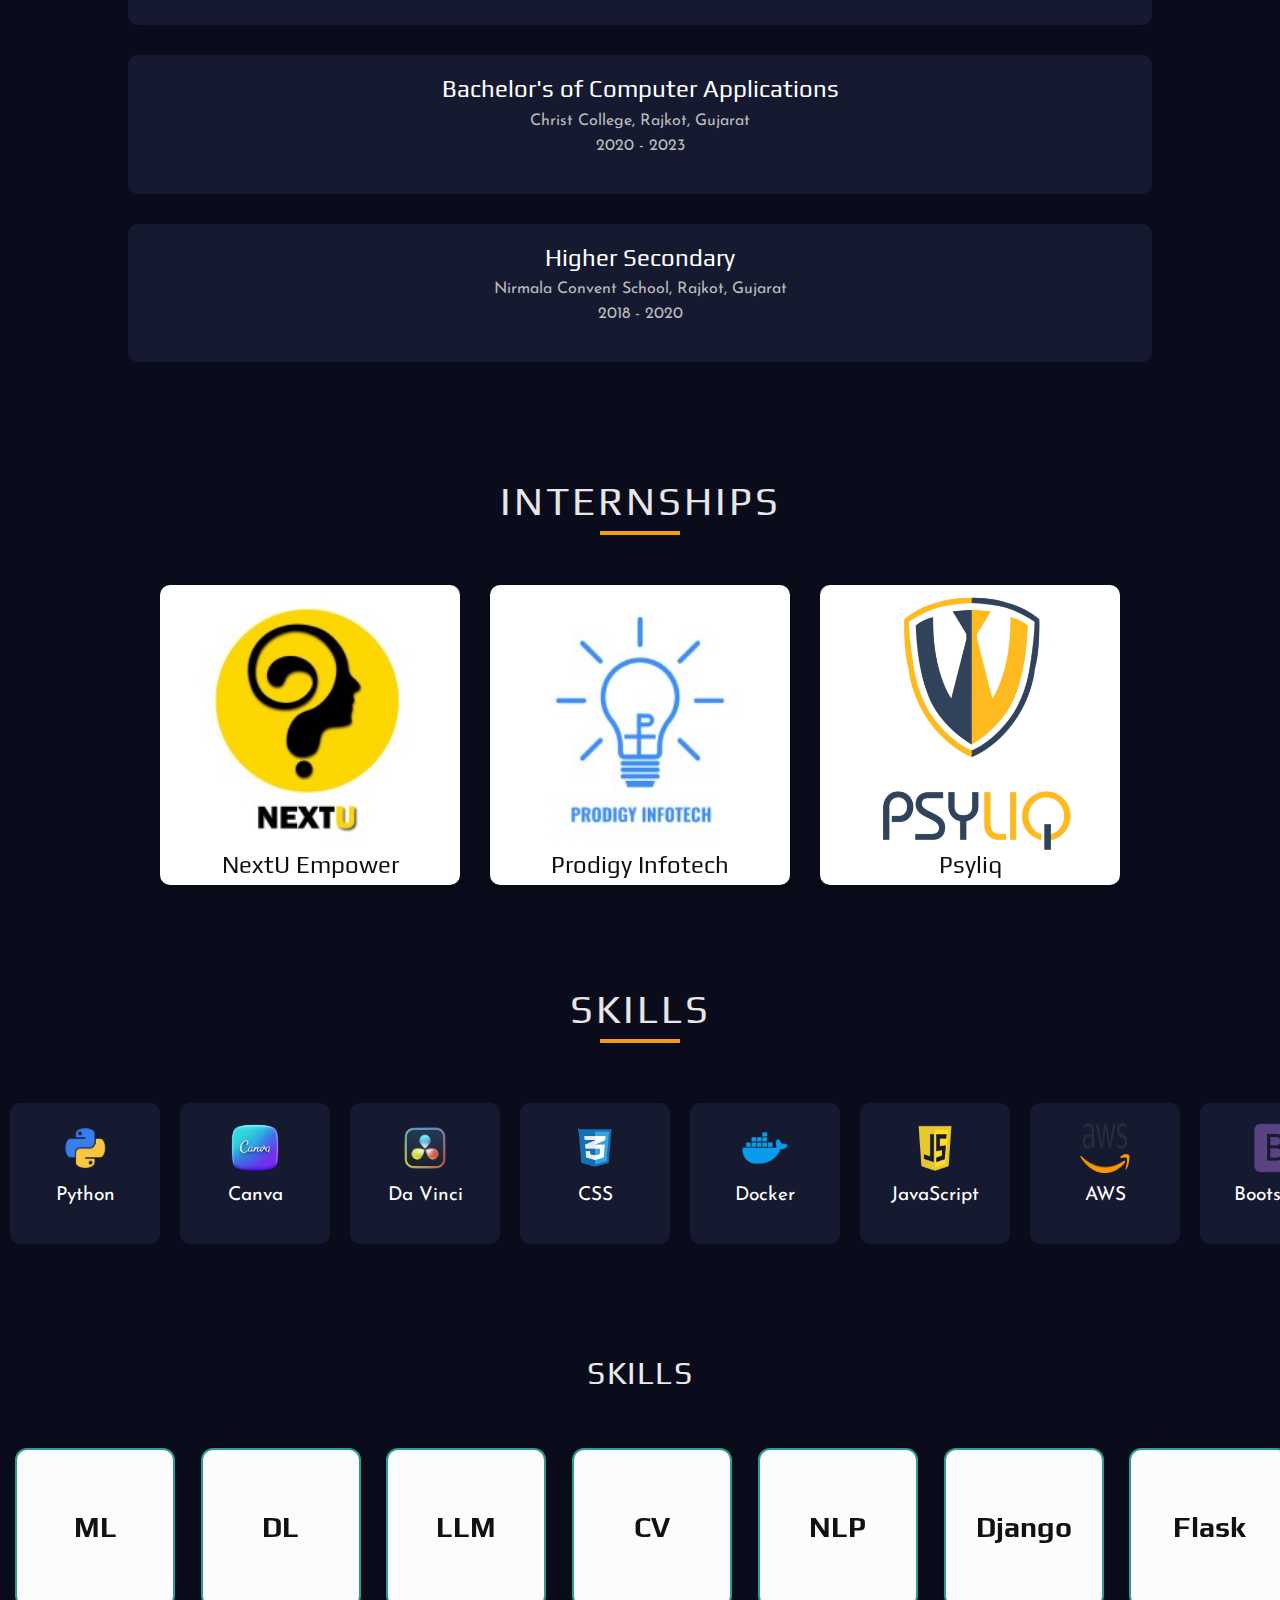
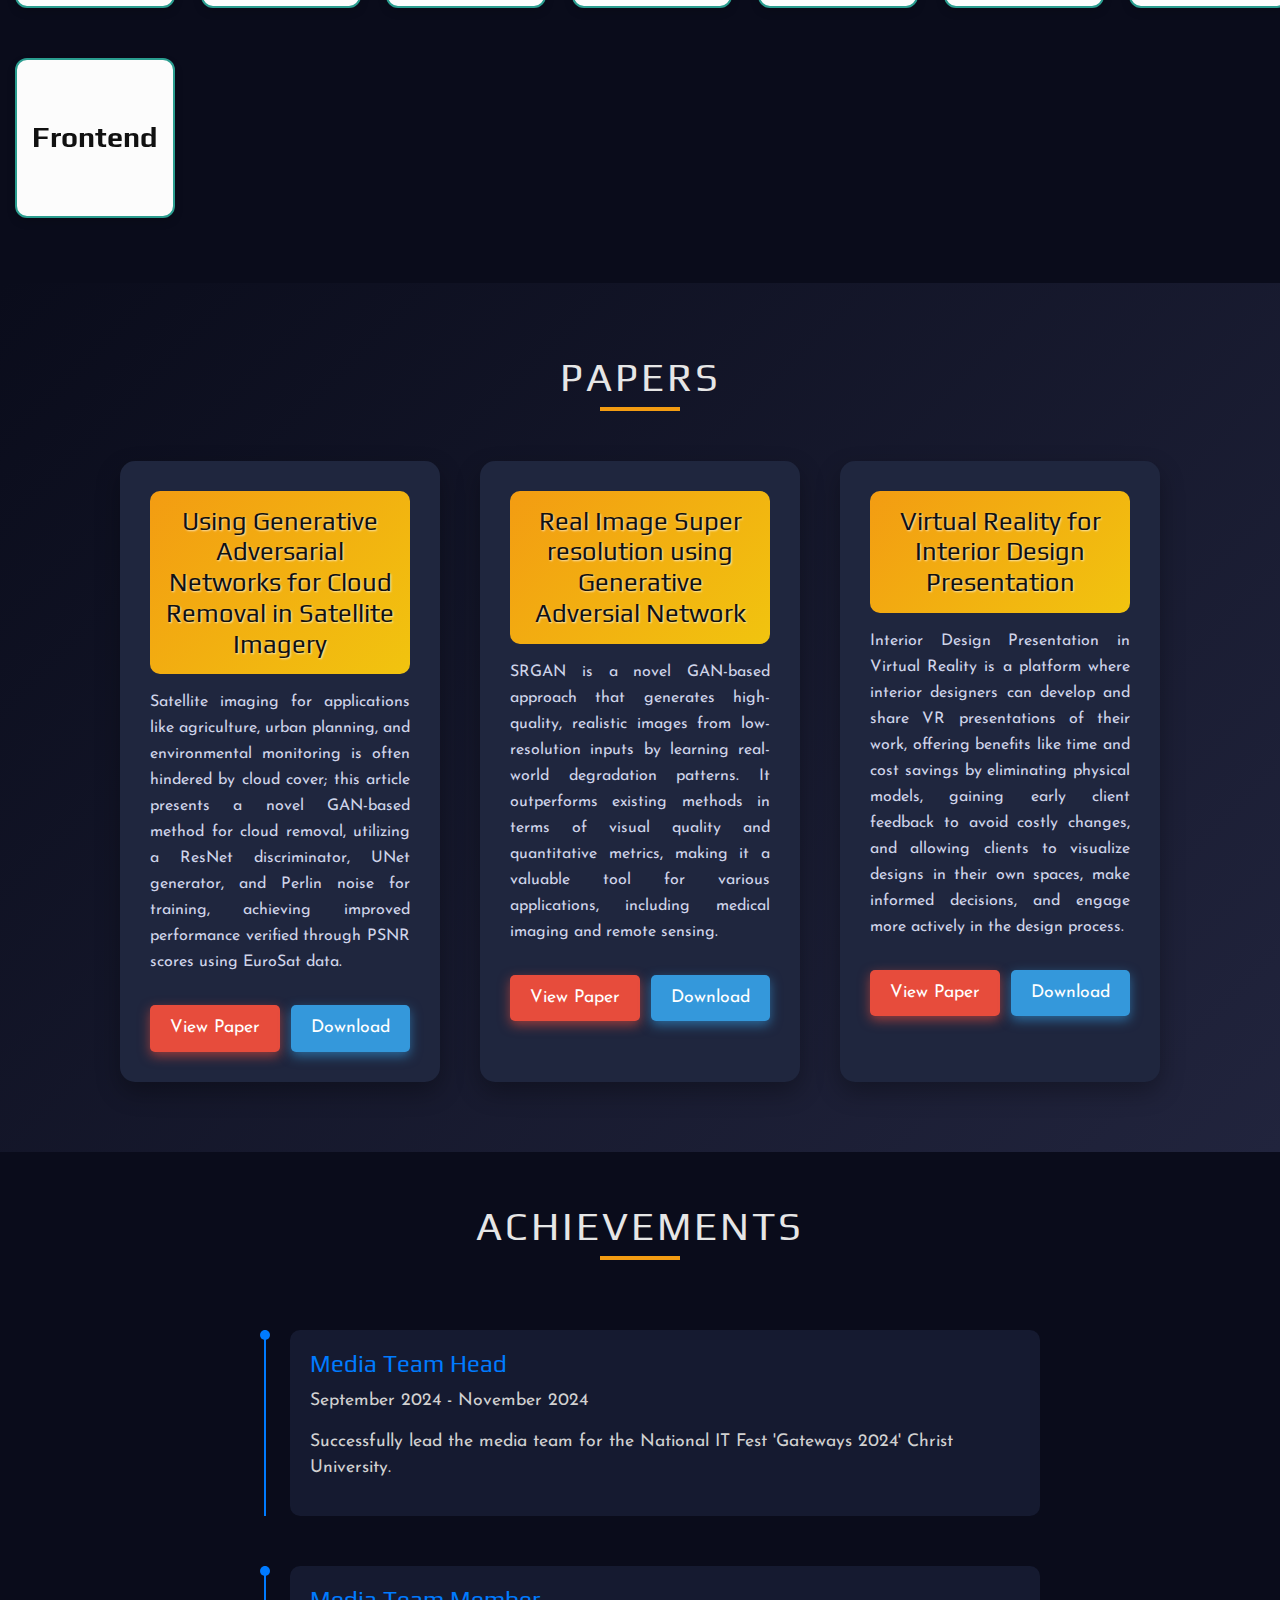
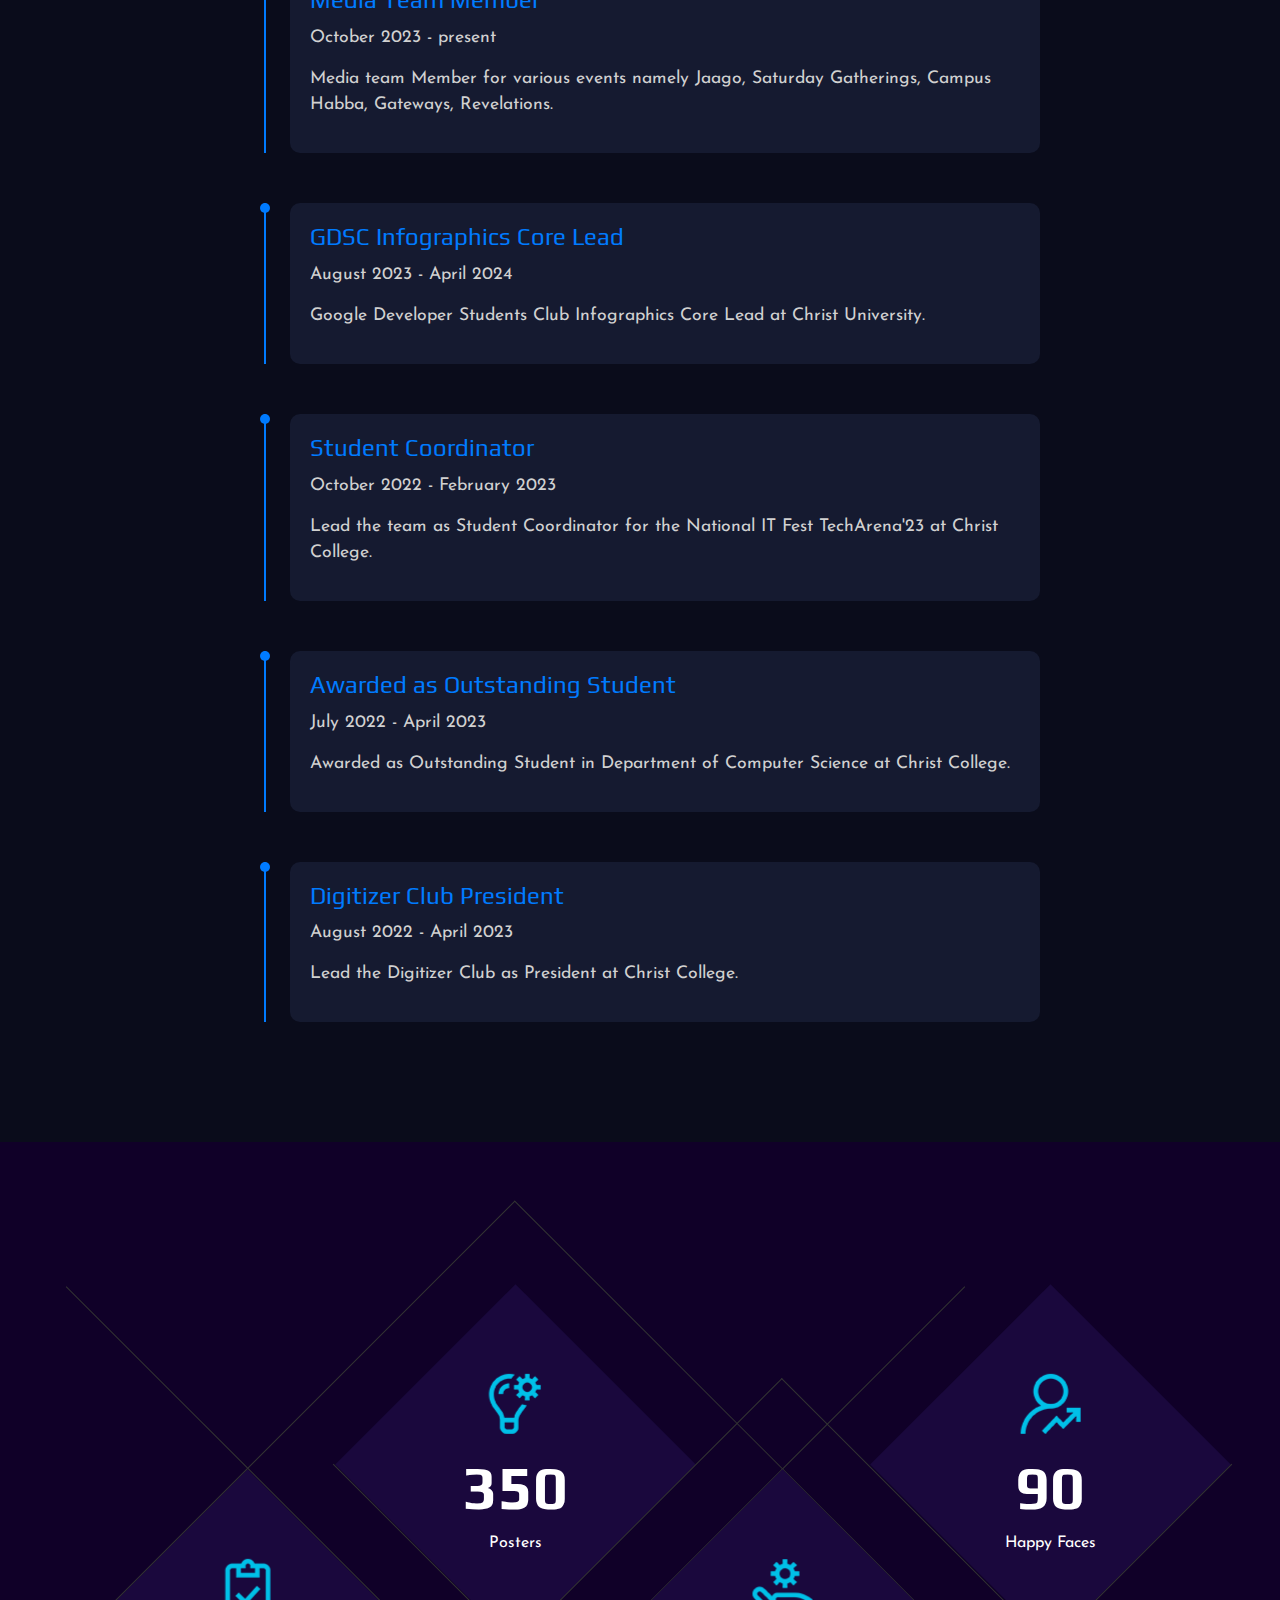
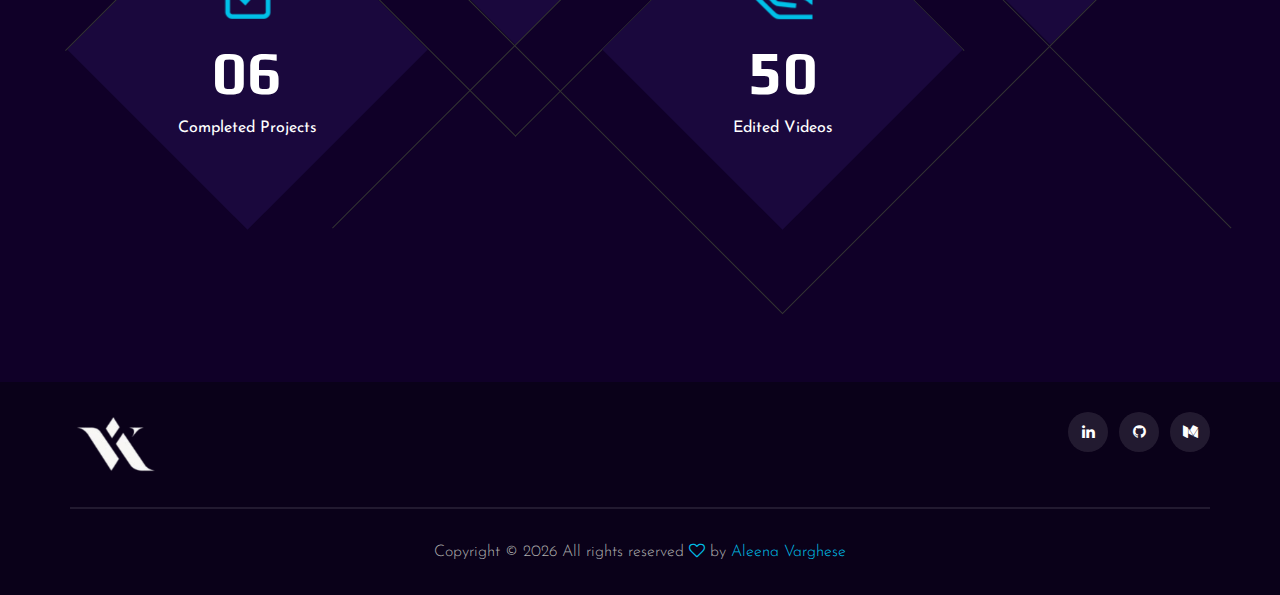
==== commit acd3cec1: "about.html" ====
--- a/about.html
+++ b/about.html
@@ -437,7 +437,7 @@
             <div class="timeline-content">
               <h3>Media Team Head</h3>
               <p>September 2024 - November 2024</p>
-              <p>Leading the media team for the National IT Fest 'Gateways 2024'.</p>
+              <p>Successfully lead the media team for the National IT Fest 'Gateways 2024' Christ University.</p>
             </div>
           </div>
           <div class="timeline-item">
@@ -451,28 +451,28 @@
             <div class="timeline-content">
               <h3>GDSC Infographics Core Lead</h3>
               <p>August 2023 - April 2024</p>
-              <p>Google Developer Students Club Infographics Core Lead.</p>
+              <p>Google Developer Students Club Infographics Core Lead at Christ University.</p>
             </div>
           </div>
           <div class="timeline-item">
             <div class="timeline-content">
               <h3>Student Coordinator</h3>
               <p>October 2022 - February 2023</p>
-              <p>Lead the team as Student Coordinator for the National IT Fest TechArena'23.</p>
+              <p>Lead the team as Student Coordinator for the National IT Fest TechArena'23 at Christ College.</p>
             </div>
           </div>
           <div class="timeline-item">
             <div class="timeline-content">
               <h3>Awarded as Outstanding Student</h3>
               <p>July 2022 - April 2023</p>
-              <p>Awarded as Outstanding Student in Department of Computer Science.</p>
+              <p>Awarded as Outstanding Student in Department of Computer Science at Christ College.</p>
             </div>
           </div>
           <div class="timeline-item">
             <div class="timeline-content">
               <h3>Digitizer Club President</h3>
               <p>August 2022 - April 2023</p>
-              <p>Lead the Digitizer Club as President.</p>
+              <p>Lead the Digitizer Club as President at Christ College.</p>
             </div>
           </div>
 
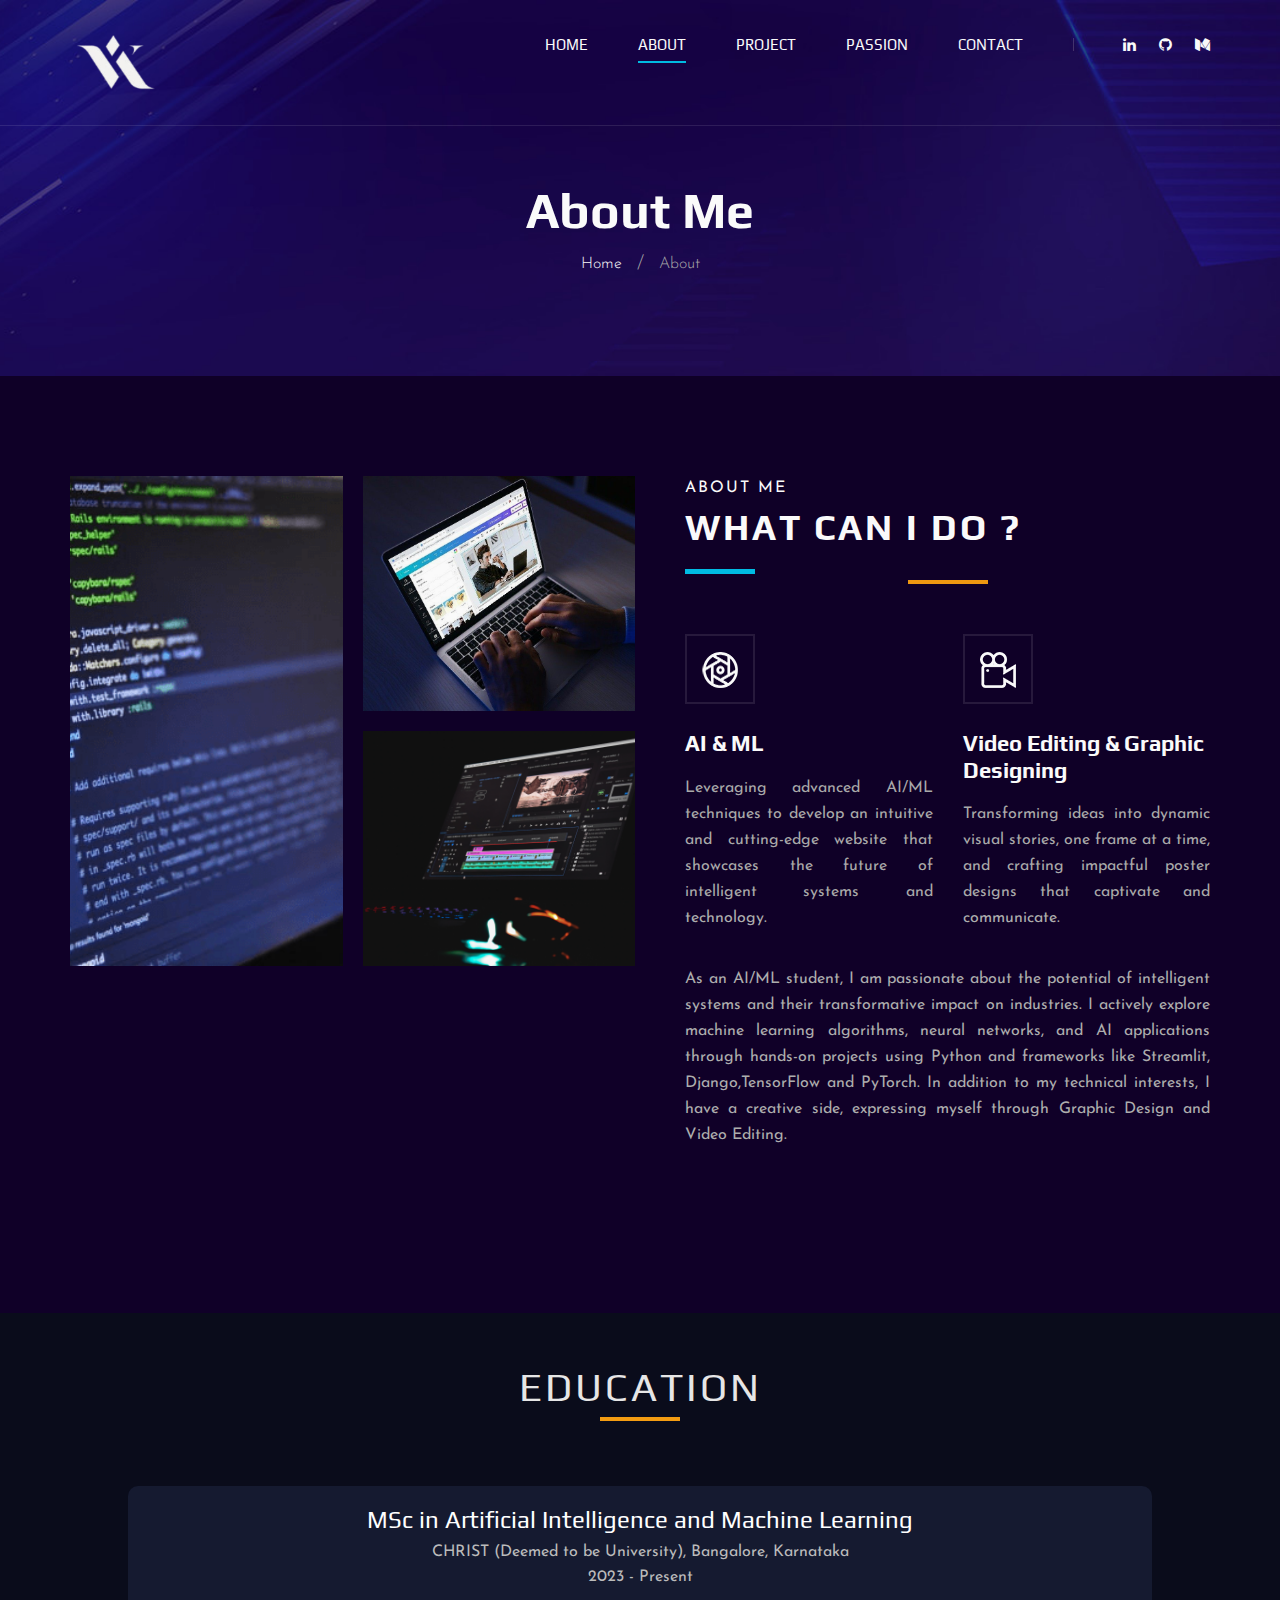
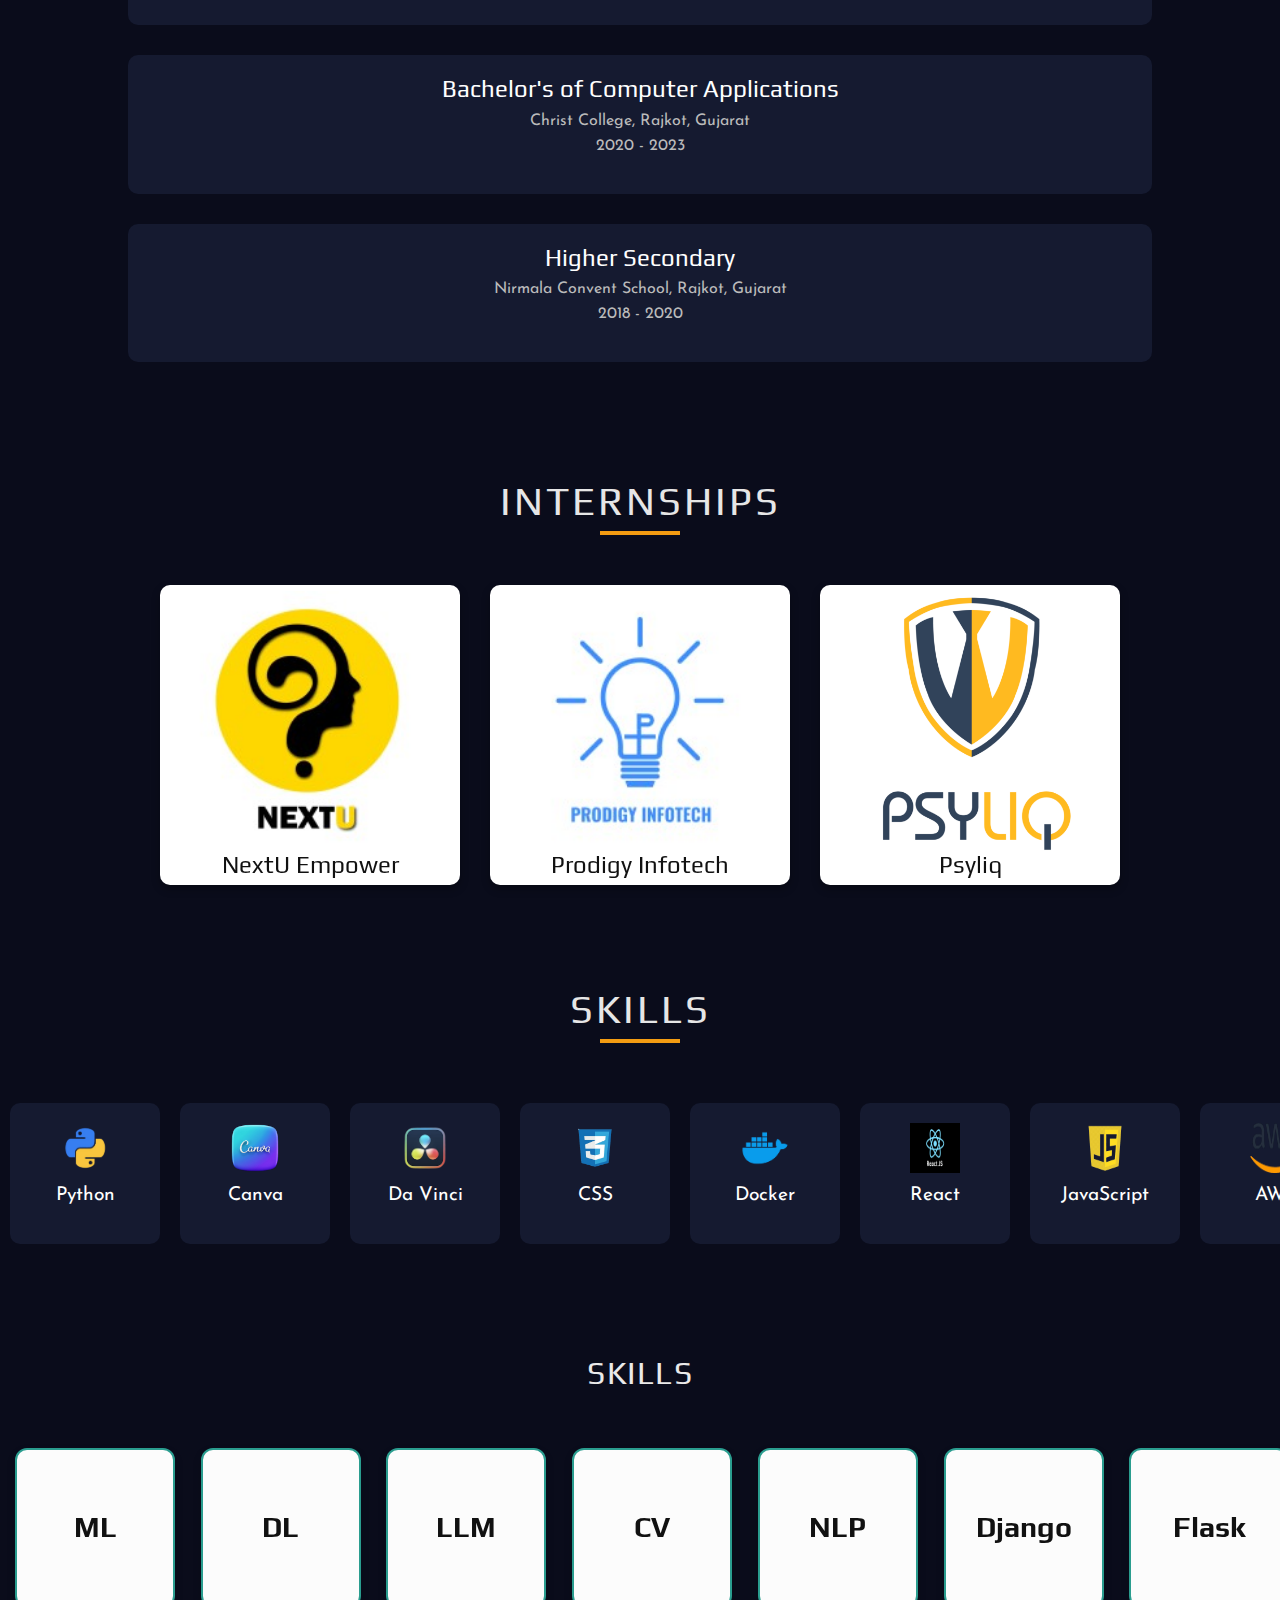
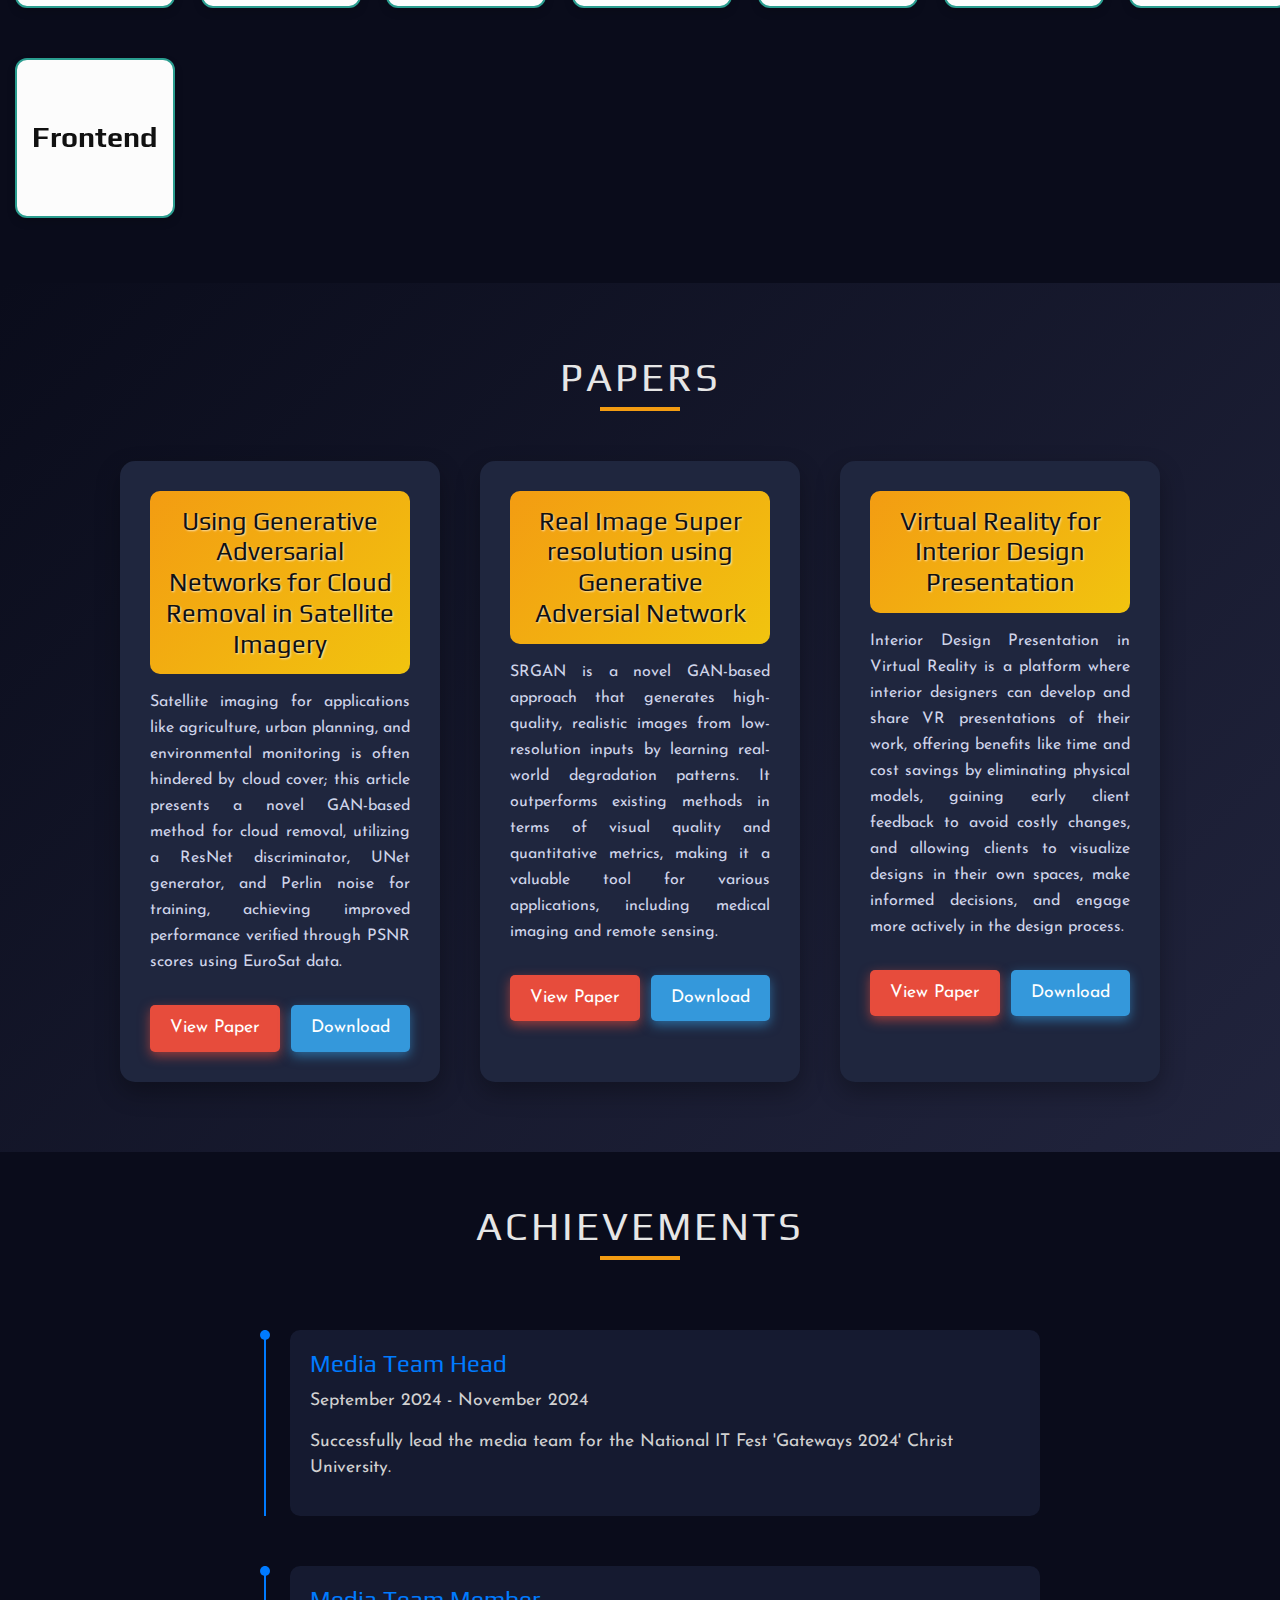
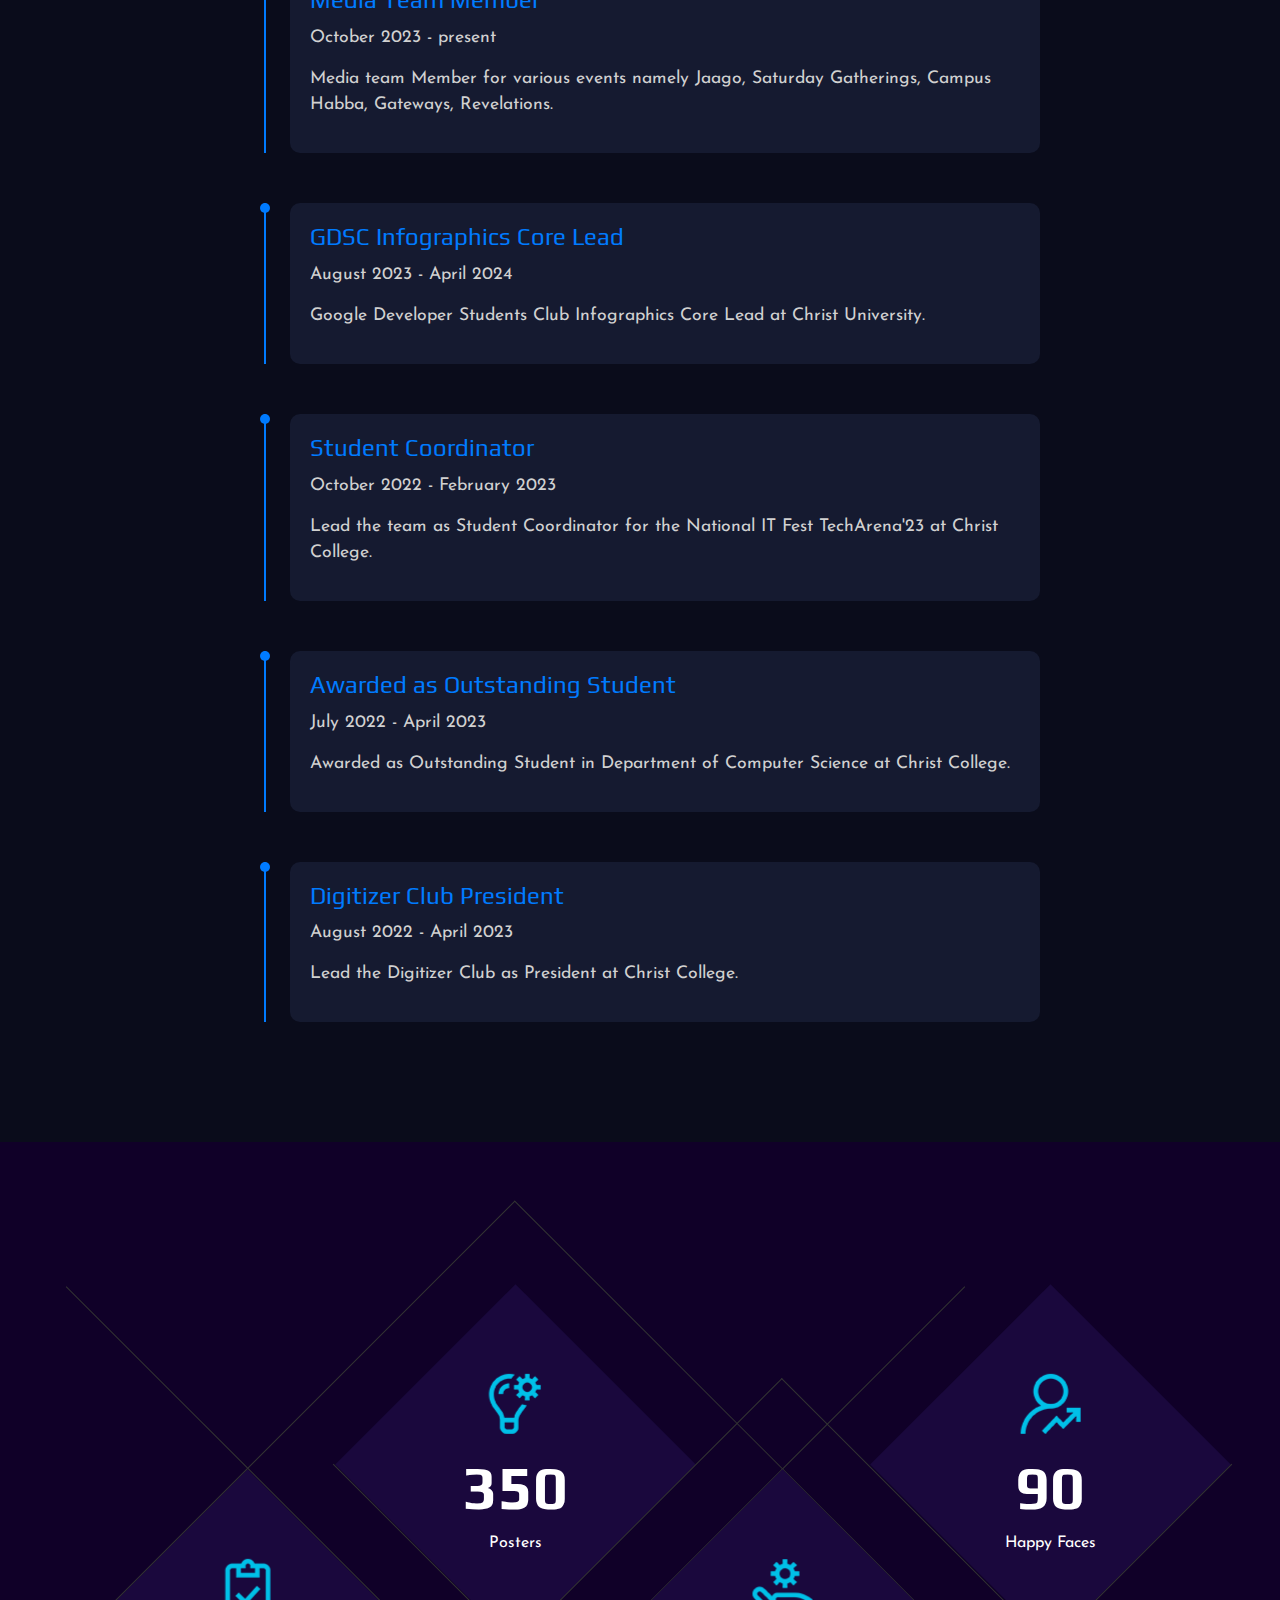
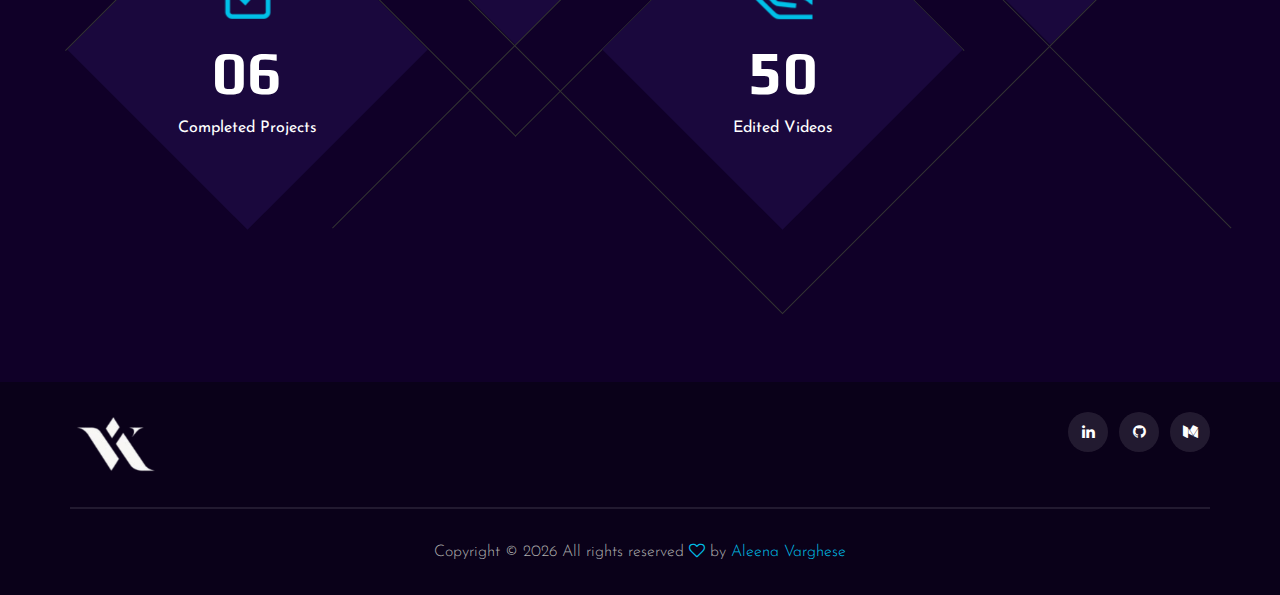
==== commit 47b3b6af: "about.html" ====
--- a/about.html
+++ b/about.html
@@ -248,6 +248,10 @@
               <p>Docker</p>
             </div>
             <div class="skill">
+              <img src="img/logo/react.png" alt="HTML">
+              <p>React</p>
+            </div>
+            <div class="skill">
               <img src="img/logo/js.png" alt="HTML">
               <p>JavaScript</p>
             </div>
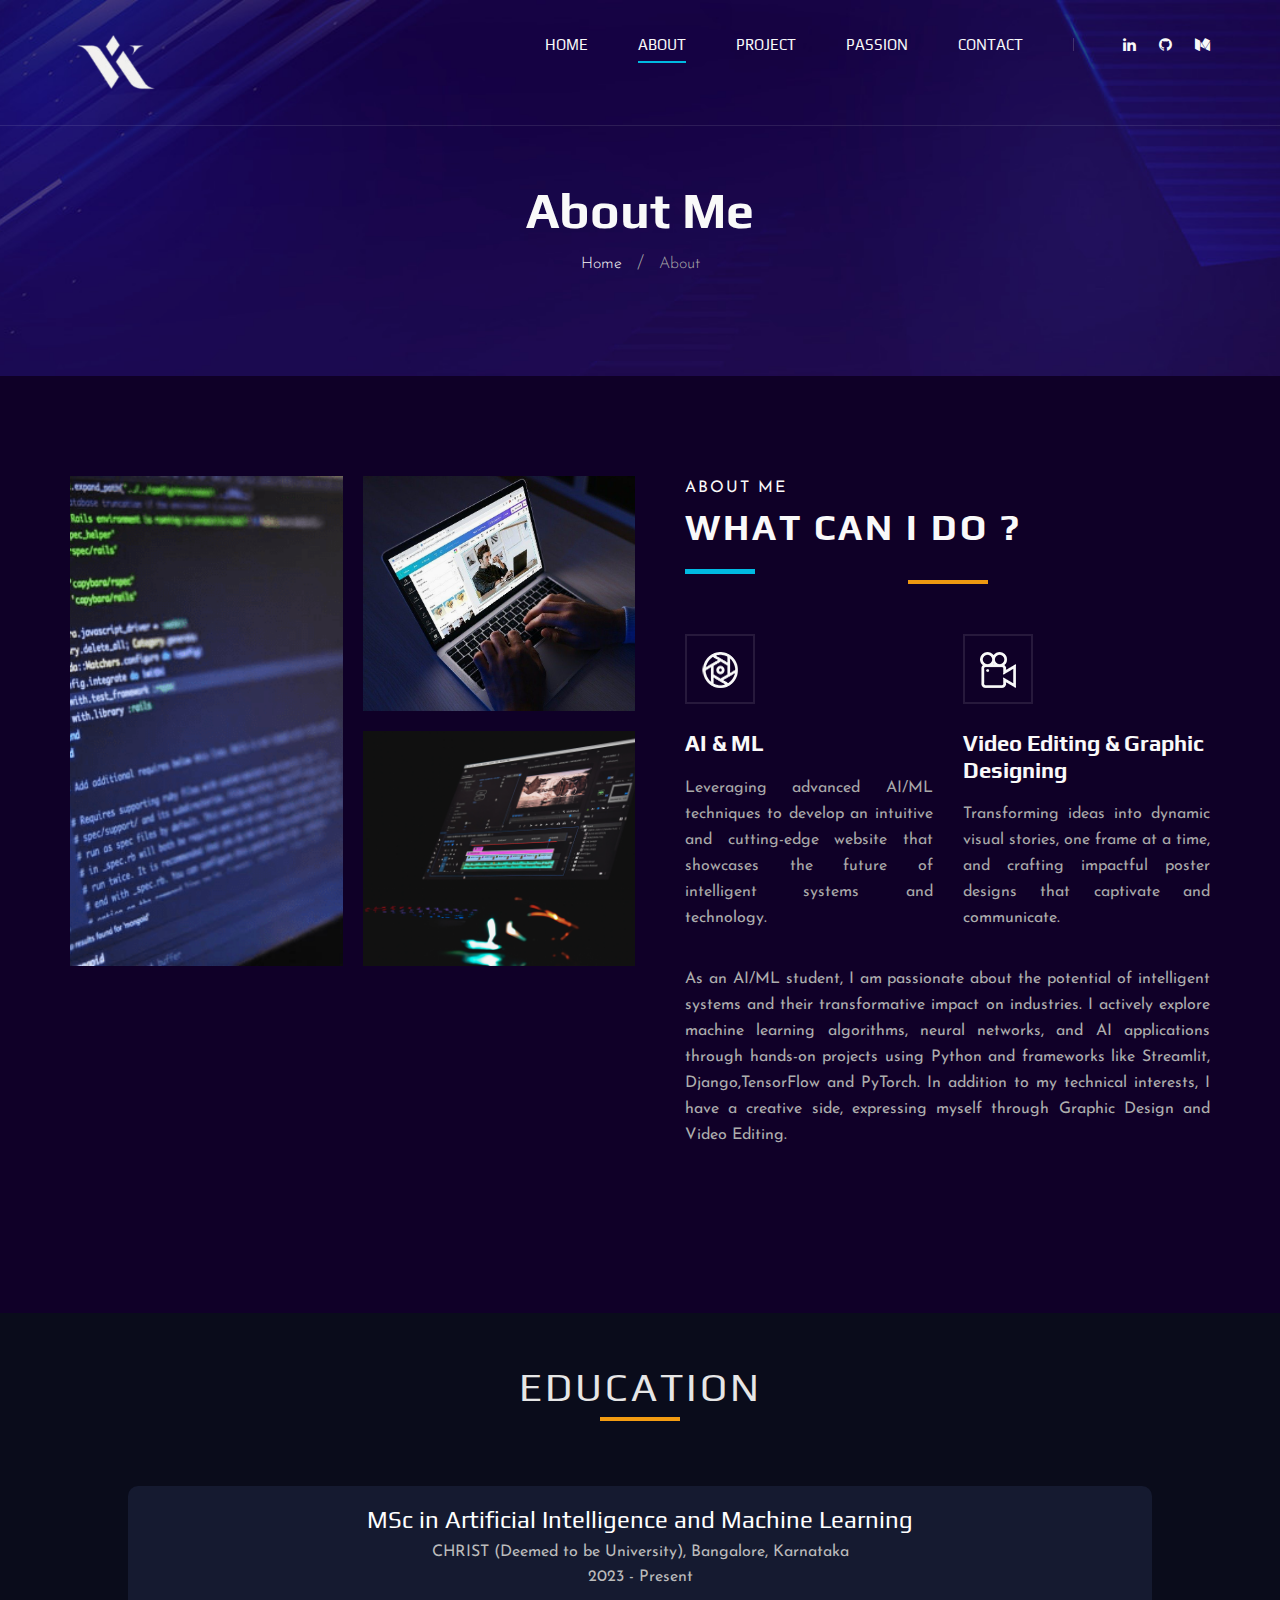
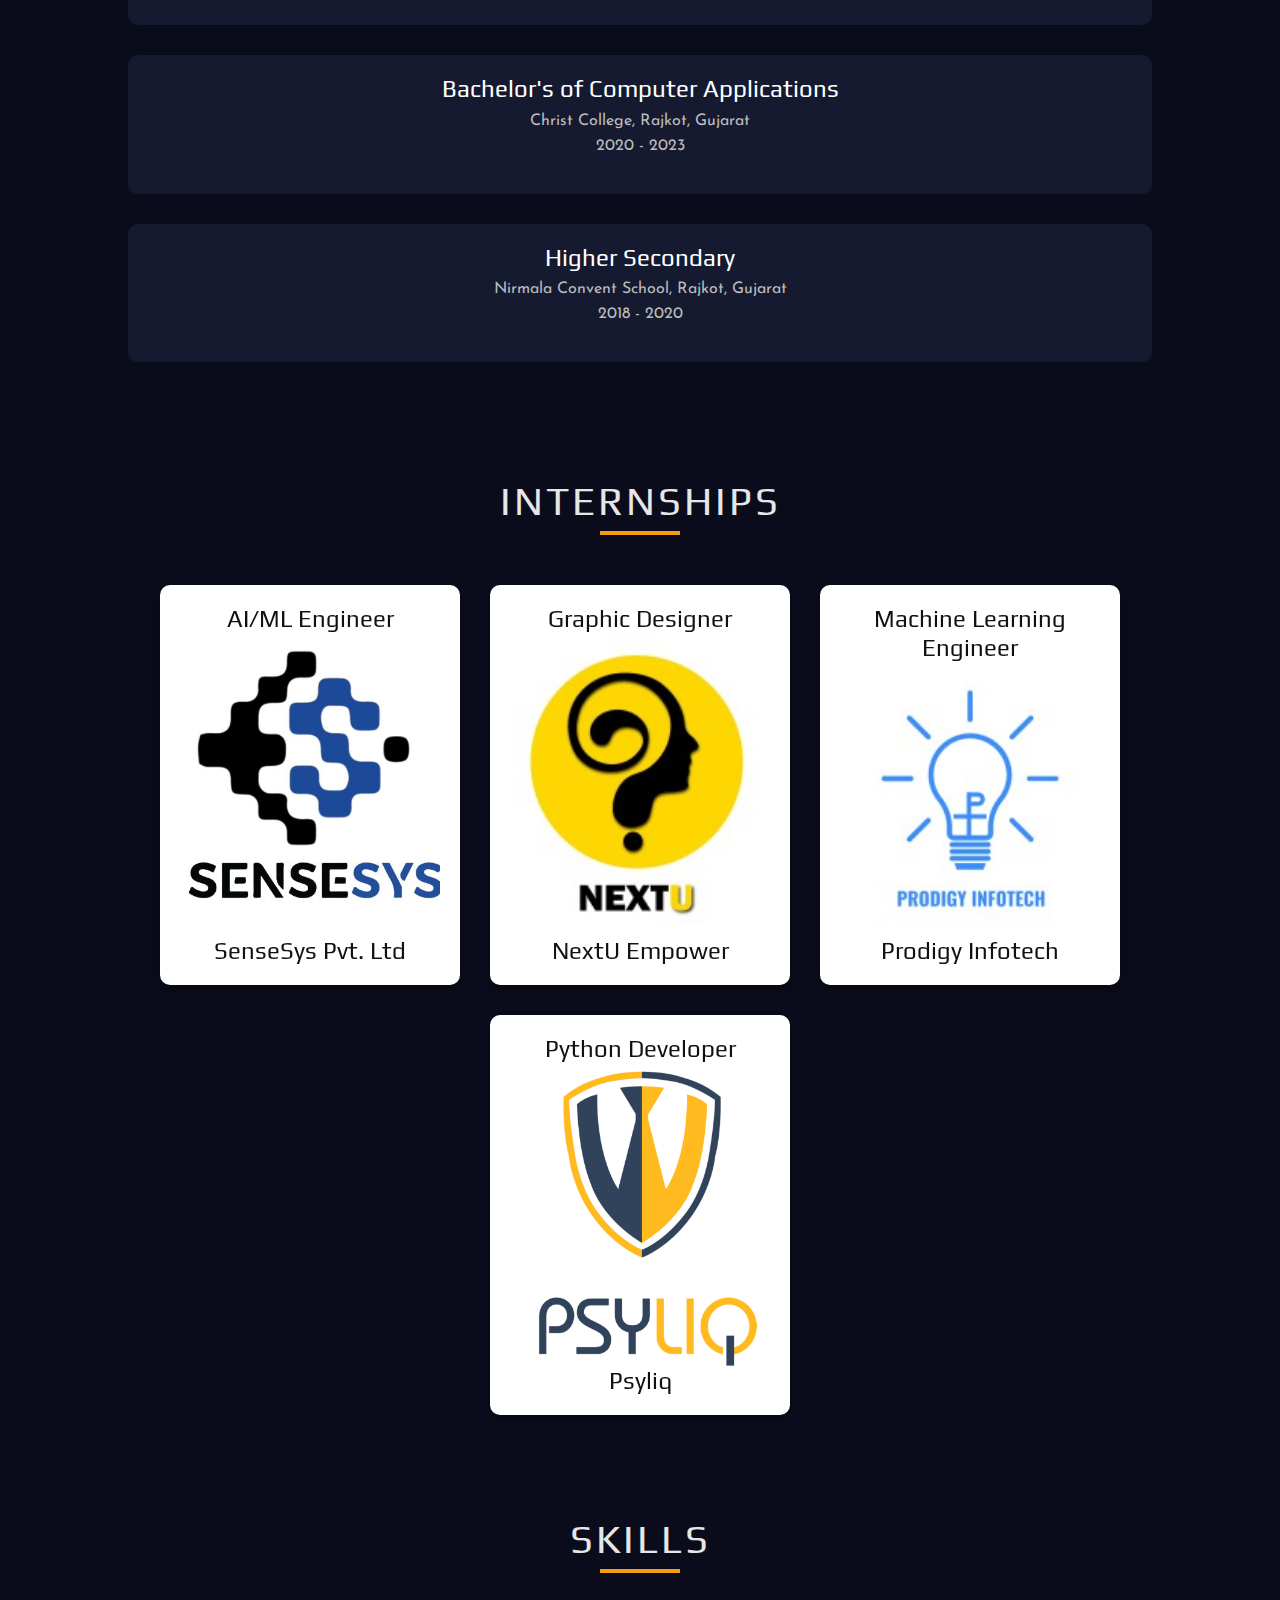
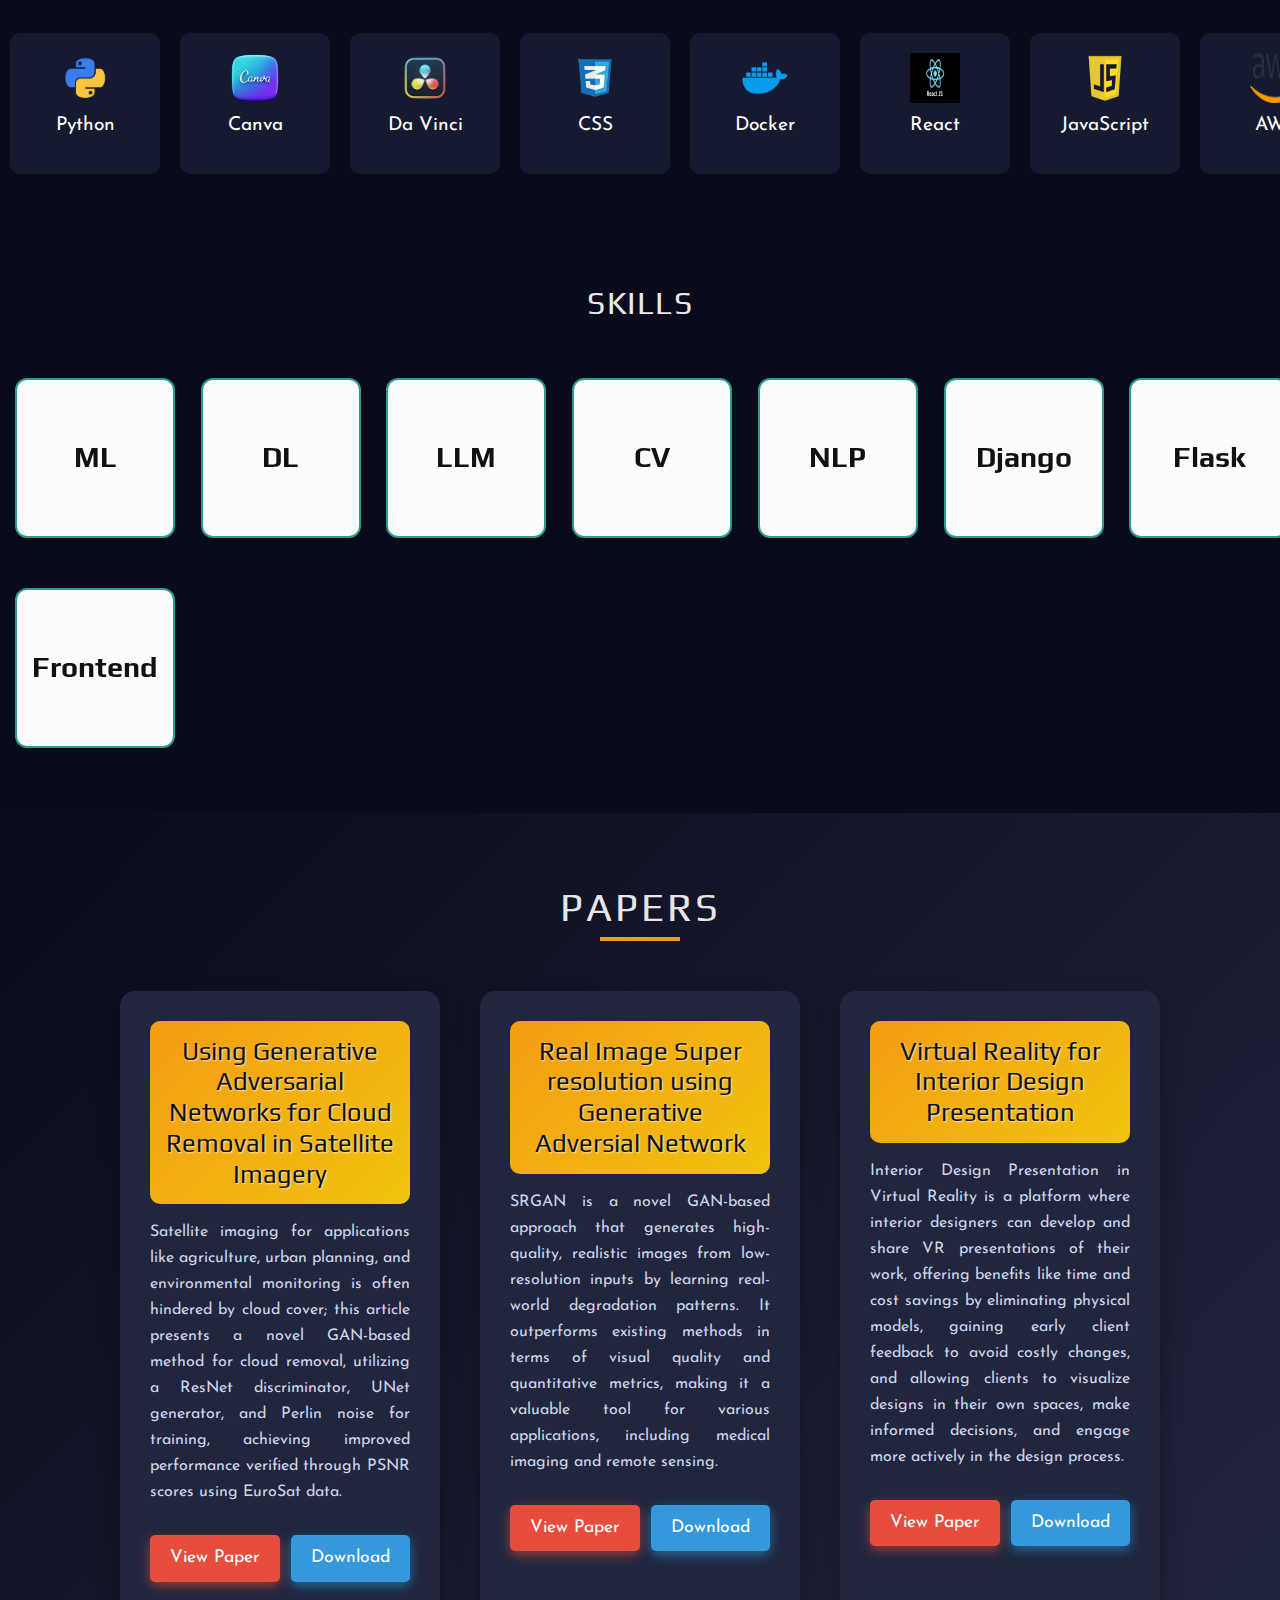
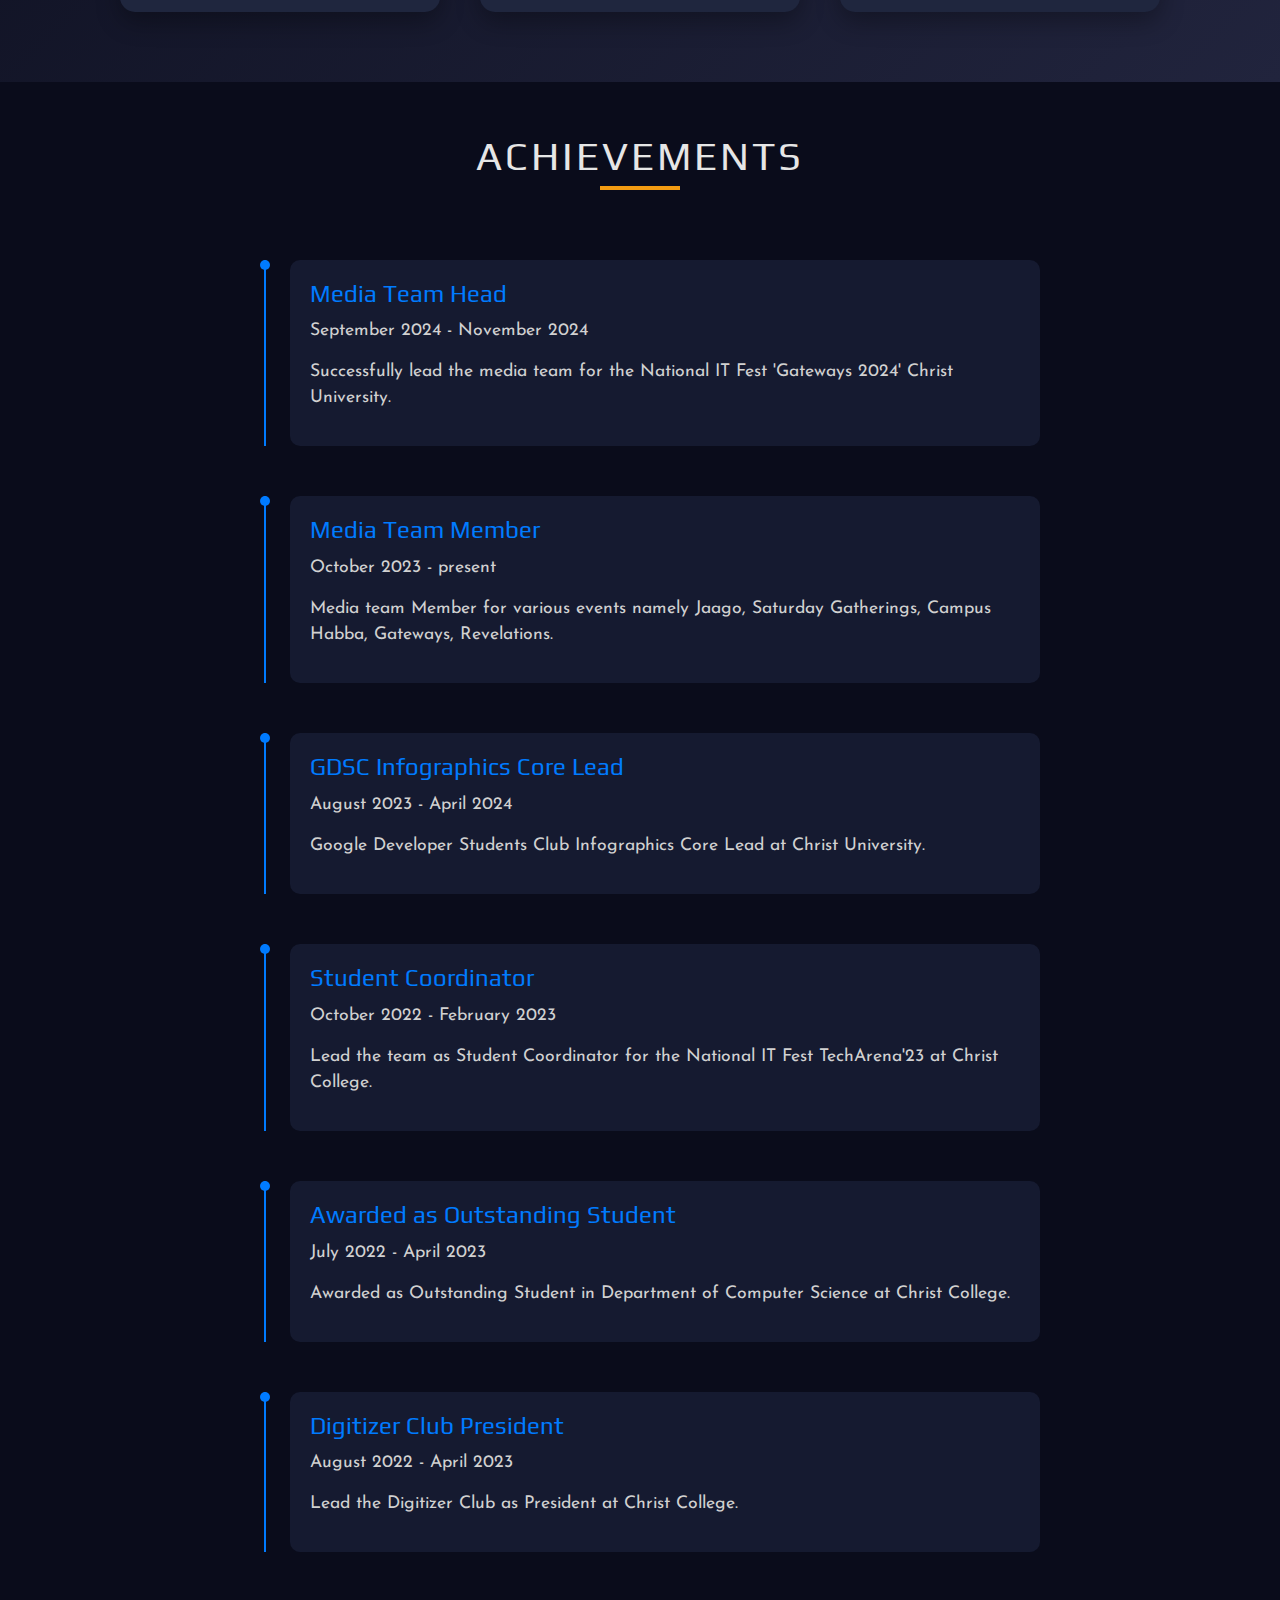
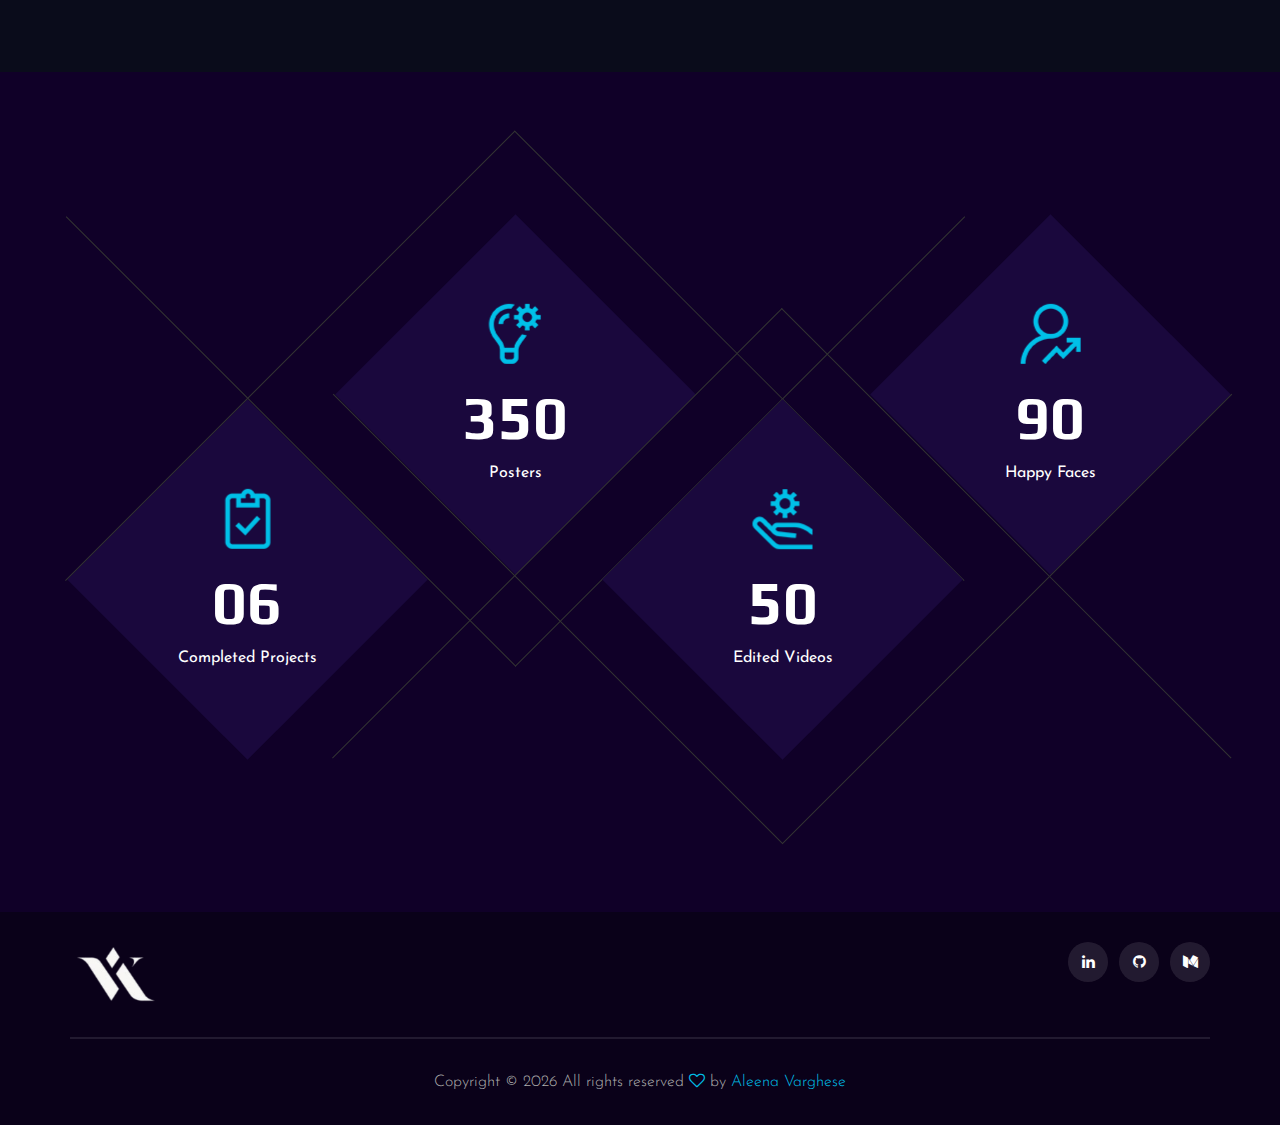
==== commit e6e6b09f: "commit" ====
--- a/about.html
+++ b/about.html
@@ -176,16 +176,18 @@
       <section id="internships" class="internships-section">
         <h2 class="section-title">Internships</h2>
         <div class="internships-container">
+
           <div class="flip-card">
             <div class="flip-card-inner">
               <div class="flip-card-front">
-                <img src="img/logo/nextu.jpeg" alt="Pysqli Logo">
-                <h3>NextU Empower</h3>
+                <h3>AI/ML Engineer</h3>
+                <img src="img/logo/logo-8.jpg" alt="Pysqli Logo">
+                <h3>SenseSys Pvt. Ltd</h3>
               </div>
               <div class="flip-card-back">
-                <a href="https://nextuempower.com/"><h3>Graphic Designer</h3></a>
-                <p>Duration: September 2024 - Present</p>
-                <p>Designing visually engaging graphics and creating promotional videos for web and social media, focusing on enhancing brand identity and user engagement.</p>
+                <a href="https://nextuempower.com/"><h3>AI/ML Engineer</h3></a>
+                <p>Duration: January 2025 - present</p>
+                <p>As an AIML Engineer at SenseSys, I work on developing intelligent data visualization tools, automating cloud-based workflows, and building AI-powered systems for content generation and social media management.</p>
               </div>
             </div>
           </div>
@@ -193,6 +195,22 @@
           <div class="flip-card">
             <div class="flip-card-inner">
               <div class="flip-card-front">
+                <h3>Graphic Designer</h3>
+                <img src="img/logo/nextu.jpeg" alt="Pysqli Logo">
+                <h3>NextU Empower</h3>
+              </div>
+              <div class="flip-card-back">
+                <a href="https://nextuempower.com/"><h3>Graphic Designer</h3></a>
+                <p>Duration: September 2024 - December 2024</p>
+                <p>Designing visually engaging graphics and creating promotional videos for web and social media, focusing on enhancing brand identity and user engagement.</p>
+              </div>
+            </div>
+          </div>
+
+          <div class="flip-card">
+            <div class="flip-card-inner">
+              <div class="flip-card-front">
+                <h3>Machine Learning Engineer</h3>
                 <img src="img/logo/prodigy.jpeg" alt="Company 2 Logo">
                 <h3>Prodigy Infotech</h3>
               </div>
@@ -208,6 +226,7 @@
           <div class="flip-card">
             <div class="flip-card-inner">
               <div class="flip-card-front">
+                <h3>Python Developer</h3>
                 <img src="img/logo/psyliq.png" alt="Pysqli Logo">
                 <h3>Psyliq</h3>
               </div>
--- a/css/style.css
+++ b/css/style.css
@@ -2334,7 +2334,7 @@
 .flip-card {
   background-color: transparent;
   width: 300px;
-  height: 300px;
+  height: 400px;
   perspective: 1000px; /* Perspective for 3D effect */
 }
 
